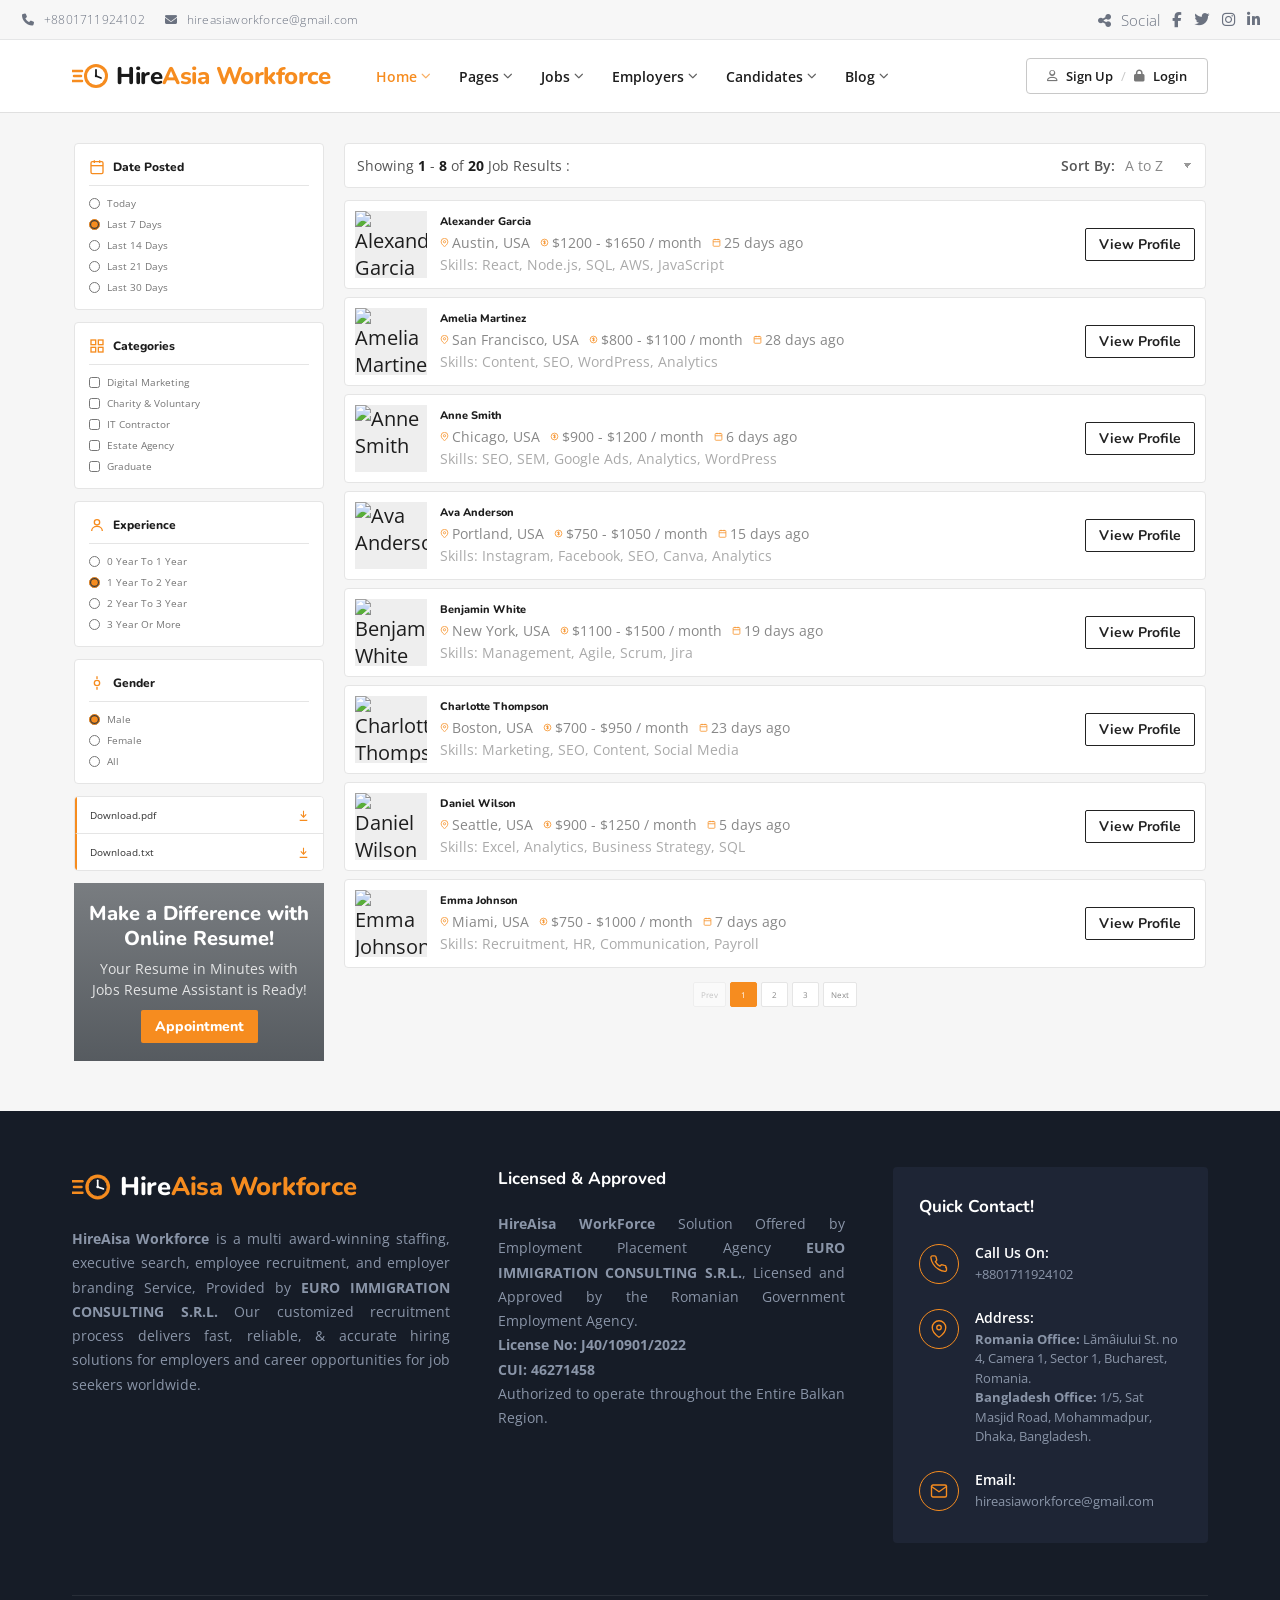
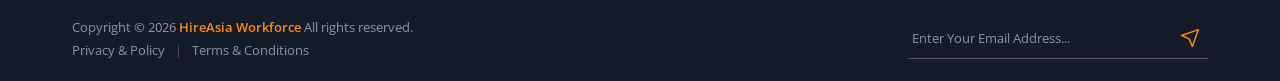
==== employeelist.html @ 7f604058 "add employee list html" ====
<!DOCTYPE html>
<html lang="en">
<head>
  <meta charset="UTF-8" />
  <meta name="viewport" content="width=device-width, initial-scale=1.0" />
  <title>HireAisa Workforce – Hero & How It Works</title>

  <!--
    FONTS
    Nunito 700/800 — logo, headings, buttons, ghost step numbers
    Open Sans 400/600 — nav, body text, inputs, placeholders
  -->
  <link rel="preconnect" href="https://fonts.googleapis.com" />
  <link rel="preconnect" href="https://fonts.gstatic.com" crossorigin />
  <link href="https://fonts.googleapis.com/css2?family=Nunito:wght@400;600;700;800&family=Open+Sans:wght@400;600&display=swap" rel="stylesheet" />

  <!--
    ICONS — Font Awesome 6 Free
    The original template ships a Flaticon custom webfont for the step icons.
    Swap "fa-solid fa-*" with your Flaticon class names if you have them.
  -->
  <link rel="stylesheet" href="https://cdnjs.cloudflare.com/ajax/libs/font-awesome/6.5.0/css/all.min.css" />

  <!-- SECTION STYLES -->
  <link rel="stylesheet" href="hero-section.css" />
  <link rel="stylesheet" href="how-it-works.css" />
  <link rel="stylesheet" href="who-we-are.css" />
  <link rel="stylesheet" href="what-we-serve.css" />
  <link rel="stylesheet" href="country-section.css" />
  <link rel="stylesheet" href="we-serve-overseas.css" />
  <link rel="stylesheet" href="recruitement-process.css" />
  <link rel="stylesheet" href="operation-process.css" />
  <link rel="stylesheet" href="way-of-presenting.css" />
  <link rel="stylesheet" href="job-list.css" />
  <link rel="stylesheet" href="employee-list.css" />
  
  <!-- Lottie Web player — renders the animated globe -->
  <script src="https://cdnjs.cloudflare.com/ajax/libs/lottie-web/5.12.2/lottie.min.js"></script>
  <link rel="stylesheet" href="contact-foreign.css" />
  
  <link rel="stylesheet" href="footer.css" />

  <style>
    /* Preloader */
    .preloader {
      position: fixed;
      inset: 0;
      z-index: 9999;
      display: flex;
      align-items: center;
      justify-content: center;
      background: #fff;
      transition: opacity 0.4s ease, visibility 0.4s ease;
    }
    .preloader.hidden {
      opacity: 0;
      visibility: hidden;
      pointer-events: none;
    }
    .preloader__inner {
      text-align: center;
    }
    .preloader__spinner {
      width: 58px;
      height: 58px;
      border: 6px solid rgba(246, 140, 31, 0.2);
      border-top-color: #f68c1f;
      border-radius: 50%;
      animation: preloader-spin 1.2s linear infinite;
      margin: 0 auto 16px;
    }
    .preloader__text {
      font-family: 'Open Sans', sans-serif;
      color: #1a1a1a;
      font-size: 0.95rem;
      letter-spacing: 0.05em;
    }
    .noscript-banner {
      position: fixed;
      top: 0;
      left: 0;
      right: 0;
      z-index: 10000;
      background: #161c27;
      color: #f5f5f5;
      border-bottom: 3px solid #f68c1f;
      padding: 14px 16px;
      text-align: center;
      font-family: 'Open Sans', sans-serif;
      font-size: 0.95rem;
      letter-spacing: 0.025em;
      box-shadow: 0 4px 16px rgba(0, 0, 0, 0.18);
    }
    .noscript-banner strong {
      color: #f68c1f;
    }
    .noscript-close-checkbox {
      position: absolute;
      left: -9999px;
      visibility: hidden;
    }
    .noscript-banner {
      transition: opacity 0.25s ease, transform 0.25s ease;
    }
    .noscript-close-checkbox:checked + .noscript-banner {
      opacity: 0;
      transform: translateY(-10px);
      visibility: hidden;
      pointer-events: none;
    }
    .noscript-close {
      position: absolute;
      top: 12px;
      right: 14px;
      width: 28px;
      height: 28px;
      line-height: 28px;
      text-align: center;
      border-radius: 50%;
      border: 1px solid rgba(255,255,255,0.38);
      color: #fff;
      background: rgba(255,255,255,0.08);
      cursor: pointer;
      font-size: 1.1rem;
      font-weight: 700;
      text-decoration: none;
    }
    .noscript-close:hover {
      background: rgba(255,255,255,0.16);
    }
    .topbar {
      background: #f7f7f7;
      color: #161c27;
      font-family: 'Open Sans', sans-serif;
      font-weight: 300;
      font-size: 12px;
      letter-spacing: 0.2px;
      display: flex;
      justify-content: space-between;
      align-items: center;
      padding: 0 20px;
      min-height: 40px;
      height: 40px;
      border-bottom: 1px solid rgba(22, 28, 39, 0.08);
    }
    .topbar__left,
    .topbar__right {
      display: flex;
      align-items: center;
      gap: 18px;
    }
    .topbar__item {
      display: inline-flex;
      align-items: center;
      gap: 8px;
      color: #6b7280;
      text-decoration: none;
    }
    .topbar__item:hover {
      color: #f68c1f;
    }
    .topbar__icon {
      width: 16px;
      text-align: center;
      color: #6b7280;
    }
    .topbar__social {
      display: inline-flex;
      align-items: center;
      gap: 12px;
    }
    .topbar__social a,
    .topbar__social-toggle {
      color: #6b7280;
      text-decoration: none;
      font-size: 0.95rem;
      display: inline-flex;
      align-items: center;
      gap: 8px;
    }
    .topbar__social a:hover,
    .topbar__social-toggle:hover {
      color: #f68c1f;
    }
    .topbar__social-links {
      display: inline-flex;
      gap: 12px;
    }
    @media (max-width: 768px) {
      .topbar {
        flex-direction: column;
        align-items: stretch;
        gap: 10px;
        padding: 12px 16px;
      }
      .topbar__left,
      .topbar__right {
        flex-wrap: wrap;
        justify-content: center;
      }
      .topbar__left {
        gap: 12px;
      }
      .topbar__right {
        gap: 12px;
      }
      .topbar__item {
        width: 100%;
        justify-content: center;
        padding: 6px 0;
      }
      .topbar__social {
        justify-content: center;
        width: 100%;
      }
      .topbar__social-links {
        display: none;
      }
      .topbar__social-toggle {
        justify-content: center;
        width: 100%;
        padding: 8px 0;
      }
    }
    .sr-only {
      position: absolute;
      width: 1px;
      height: 1px;
      margin: -1px;
      padding: 0;
      overflow: hidden;
      clip: rect(0, 0, 0, 0);
      clip-path: inset(50%);
      border: 0;
      white-space: nowrap;
    }
    @keyframes preloader-spin {
      to { transform: rotate(360deg); }
    }
  </style>
</head>
<body>
<div class="preloader" id="pagePreloader" aria-hidden="true">
  <div class="preloader__inner">
    <div class="preloader__spinner"></div>
    <div class="preloader__text">Loading HireAisa Workforce...</div>
  </div>
</div>
<noscript>
  <input type="checkbox" id="noscriptClose" class="noscript-close-checkbox" />
  <div class="noscript-banner" role="alert">
    <label for="noscriptClose" class="noscript-close" aria-label="Dismiss message">
      ×
      <span class="sr-only">Dismiss this warning</span>
    </label>
    <strong>JavaScript is disabled.</strong> Some site features may not work correctly.
  </div>
</noscript>
<div class="topbar">
  <div class="topbar__left">
    <a href="tel:+8801711924102" class="topbar__item">
      <span class="topbar__icon"><i class="fa-solid fa-phone"></i></span>
      <span>+8801711924102</span>
    </a>
    <a href="mailto:hireasiaworkforce@gmail.com" class="topbar__item">
      <span class="topbar__icon"><i class="fa-solid fa-envelope"></i></span>
      <span>hireasiaworkforce@gmail.com</span>
    </a>
  </div>
  <div class="topbar__right topbar__social" aria-label="Social media links">
    <a href="#" aria-label="Open social links" class="topbar__item topbar__social-toggle">
      <span class="topbar__icon"><i class="fa-solid fa-share-nodes"></i></span>
      <span>Social</span>
    </a>
    <div class="topbar__social-links">
      <a href="#" aria-label="Facebook"><i class="fa-brands fa-facebook-f"></i></a>
      <a href="#" aria-label="Twitter"><i class="fa-brands fa-twitter"></i></a>
      <a href="#" aria-label="Instagram"><i class="fa-brands fa-instagram"></i></a>
      <a href="#" aria-label="LinkedIn"><i class="fa-brands fa-linkedin-in"></i></a>
    </div>
  </div>
</div>

<!-- ============================================================
     HEADER
     CSS:  .hc-header, .hc-header__inner, .hc-logo, .hc-nav,
           .hc-header__auth, .hc-auth-btn, .hc-hamburger
============================================================ -->
<header class="hc-header" id="site-header">
  <div class="hc-header__inner">

    <!-- Logo -->
    <a href="#" class="hc-logo" aria-label="HireAisa Workforce home">
      <!-- Clock icon with speed lines — inline SVG replicates the template logo -->
      <div class="hc-logo__icon" aria-hidden="true">
        <svg viewBox="0 0 38 38" fill="none" xmlns="http://www.w3.org/2000/svg">
          <!-- Speed lines left of the clock -->
          <line x1="0" y1="14" x2="10" y2="14" stroke="#f68c1f" stroke-width="2.5" stroke-linecap="round"/>
          <line x1="2" y1="19" x2="9"  y2="19" stroke="#f68c1f" stroke-width="2.5" stroke-linecap="round"/>
          <line x1="0" y1="24" x2="10" y2="24" stroke="#f68c1f" stroke-width="2.5" stroke-linecap="round"/>
          <!-- Clock circle -->
          <circle cx="24" cy="19" r="12" fill="#f68c1f"/>
          <circle cx="24" cy="19" r="9"  fill="#fff"/>
          <!-- Clock hands -->
          <line x1="24" y1="19" x2="24" y2="13" stroke="#1a1a1a" stroke-width="1.8" stroke-linecap="round"/>
          <line x1="24" y1="19" x2="29" y2="21" stroke="#1a1a1a" stroke-width="1.8" stroke-linecap="round"/>
          <circle cx="24" cy="19" r="1.2" fill="#1a1a1a"/>
        </svg>
      </div>
      <span class="hc-logo__text">Hire<span class="logo-co">Asia Workforce</span></span>
    </a>

    <!-- Primary nav -->
    <nav class="hc-nav" id="mainNav" aria-label="Main navigation">
      <ul class="hc-nav__list">

        <li class="hc-nav__item hc-nav__item--active">
          <a href="#" class="hc-nav__link">
            Home <i class="fa-solid fa-chevron-down chevron" aria-hidden="true"></i>
          </a>
          <ul class="hc-dropdown">
            <li><a href="#">Home 1 – Job Seeker</a></li>
            <li><a href="#">Home 2 – Job Consultancy</a></li>
            <li><a href="#">Home 3 – Human Resource</a></li>
          </ul>
        </li>

        <li class="hc-nav__item">
          <a href="#" class="hc-nav__link">
            Pages <i class="fa-solid fa-chevron-down chevron" aria-hidden="true"></i>
          </a>
          <ul class="hc-dropdown">
            <li><a href="#">About Us</a></li>
            <li><a href="#">Pricing</a></li>
            <li><a href="#">FAQ</a></li>
            <li><a href="#">Contact</a></li>
          </ul>
        </li>

        <li class="hc-nav__item">
          <a href="#" class="hc-nav__link">
            Jobs <i class="fa-solid fa-chevron-down chevron" aria-hidden="true"></i>
          </a>
          <ul class="hc-dropdown">
            <li><a href="#">Job Listing</a></li>
            <li><a href="#">Job Grid</a></li>
            <li><a href="#">Job Detail</a></li>
            <li><a href="#">Apply for Job</a></li>
          </ul>
        </li>

        <li class="hc-nav__item">
          <a href="#" class="hc-nav__link">
            Employers <i class="fa-solid fa-chevron-down chevron" aria-hidden="true"></i>
          </a>
          <ul class="hc-dropdown">
            <li><a href="#">Employer Listing</a></li>
            <li><a href="#">Employer Profile</a></li>
            <li><a href="#">Post a Job</a></li>
          </ul>
        </li>

        <li class="hc-nav__item">
          <a href="#" class="hc-nav__link">
            Candidates <i class="fa-solid fa-chevron-down chevron" aria-hidden="true"></i>
          </a>
          <ul class="hc-dropdown">
            <li><a href="#">Candidate Listing</a></li>
            <li><a href="#">Candidate Profile</a></li>
            <li><a href="#">Upload Resume</a></li>
          </ul>
        </li>

        <li class="hc-nav__item">
          <a href="#" class="hc-nav__link">
            Blog <i class="fa-solid fa-chevron-down chevron" aria-hidden="true"></i>
          </a>
          <ul class="hc-dropdown">
            <li><a href="#">Blog List</a></li>
            <li><a href="#">Blog Detail</a></li>
          </ul>
        </li>

      </ul>
    </nav>

    <!-- Auth button — matches screenshot: outlined pill "👤 Sign Up / 🔒 Login" -->
    <div class="hc-header__auth">
      <a href="#" class="hc-auth-btn">
        <i class="fa-regular fa-user" aria-hidden="true"></i>
        Sign Up
        <span class="auth-sep">/</span>
        <i class="fa-solid fa-lock" aria-hidden="true"></i>
        Login
      </a>
    </div>

    <!-- Mobile hamburger (shown via CSS at ≤992px) -->
    <button class="hc-hamburger" id="hamburger" aria-label="Toggle navigation" aria-expanded="false">
      <span></span>
      <span></span>
      <span></span>
    </button>

  </div>
</header>
<!-- /HEADER -->


<section class="employee-section">

    <!-- Mobile filter toggle -->
    <button
        class="mobile-filter-button"
        id="filterToggle"
        type="button"
    >
        ☰ &nbsp; Show Filters
    </button>


    <div class="employee-layout">


        <!-- =====================================================
             SIDEBAR
        ====================================================== -->

        <aside class="employee-sidebar" id="employeeSidebar">


            <!-- DATE -->
            <div class="filter-card">

                <div class="filter-heading">

                    <svg class="filter-heading-icon" viewBox="0 0 24 24" fill="none" stroke="currentColor" stroke-width="2">
                        <rect x="3" y="4" width="18" height="18" rx="2"/>
                        <line x1="16" y1="2" x2="16" y2="6"/>
                        <line x1="8" y1="2" x2="8" y2="6"/>
                        <line x1="3" y1="10" x2="21" y2="10"/>
                    </svg>

                    Date Posted

                </div>


                <label class="filter-option">
                    <input type="radio" name="date" value="1">
                    Today
                </label>

                <label class="filter-option">
                    <input type="radio" name="date" value="7" checked>
                    Last 7 Days
                </label>

                <label class="filter-option">
                    <input type="radio" name="date" value="14">
                    Last 14 Days
                </label>

                <label class="filter-option">
                    <input type="radio" name="date" value="21">
                    Last 21 Days
                </label>

                <label class="filter-option">
                    <input type="radio" name="date" value="30">
                    Last 30 Days
                </label>

            </div>


            <!-- CATEGORY -->
            <div class="filter-card">

                <div class="filter-heading">

                    <svg class="filter-heading-icon" viewBox="0 0 24 24" fill="none" stroke="currentColor" stroke-width="2">
                        <rect x="3" y="3" width="7" height="7"/>
                        <rect x="14" y="3" width="7" height="7"/>
                        <rect x="3" y="14" width="7" height="7"/>
                        <rect x="14" y="14" width="7" height="7"/>
                    </svg>

                    Categories

                </div>


                <label class="filter-option">
                    <input type="checkbox" name="category" value="Digital Marketing">
                    Digital Marketing
                </label>

                <label class="filter-option">
                    <input type="checkbox" name="category" value="Charity & Voluntary">
                    Charity & Voluntary
                </label>

                <label class="filter-option">
                    <input type="checkbox" name="category" value="IT">
                    IT Contractor
                </label>

                <label class="filter-option">
                    <input type="checkbox" name="category" value="Estate Agency">
                    Estate Agency
                </label>

                <label class="filter-option">
                    <input type="checkbox" name="category" value="Graduate">
                    Graduate
                </label>

            </div>


            <!-- EXPERIENCE -->
            <div class="filter-card">

                <div class="filter-heading">

                    <svg class="filter-heading-icon" viewBox="0 0 24 24" fill="none" stroke="currentColor" stroke-width="2">
                        <circle cx="12" cy="8" r="4"/>
                        <path d="M4 21c0-4 3.5-7 8-7s8 3 8 7"/>
                    </svg>

                    Experience

                </div>


                <label class="filter-option">
                    <input type="radio" name="experience" value="0-1">
                    0 Year To 1 Year
                </label>

                <label class="filter-option">
                    <input type="radio" name="experience" value="1-2" checked>
                    1 Year To 2 Year
                </label>

                <label class="filter-option">
                    <input type="radio" name="experience" value="2-3">
                    2 Year To 3 Year
                </label>

                <label class="filter-option">
                    <input type="radio" name="experience" value="3+">
                    3 Year Or More
                </label>

            </div>


            <!-- GENDER -->
            <div class="filter-card">

                <div class="filter-heading">

                    <svg class="filter-heading-icon" viewBox="0 0 24 24" fill="none" stroke="currentColor" stroke-width="2">
                        <circle cx="12" cy="12" r="4"/>
                        <line x1="12" y1="2" x2="12" y2="6"/>
                        <line x1="12" y1="18" x2="12" y2="22"/>
                    </svg>

                    Gender

                </div>


                <label class="filter-option">
                    <input type="radio" name="gender" value="male" checked>
                    Male
                </label>

                <label class="filter-option">
                    <input type="radio" name="gender" value="female">
                    Female
                </label>

                <label class="filter-option">
                    <input type="radio" name="gender" value="all">
                    All
                </label>

            </div>


            <!-- DOWNLOAD -->
            <div class="filter-card download-card">

                <button
                    class="download-button"
                    id="downloadPdf"
                    type="button"
                >
                    Download.pdf

                    <svg class="download-icon" viewBox="0 0 24 24" fill="none" stroke="currentColor" stroke-width="2">
                        <path d="M12 3v12"/>
                        <path d="m7 10 5 5 5-5"/>
                        <path d="M5 21h14"/>
                    </svg>

                </button>


                <button
                    class="download-button"
                    id="downloadTxt"
                    type="button"
                >
                    Download.txt

                    <svg class="download-icon" viewBox="0 0 24 24" fill="none" stroke="currentColor" stroke-width="2">
                        <path d="M12 3v12"/>
                        <path d="m7 10 5 5 5-5"/>
                        <path d="M5 21h14"/>
                    </svg>

                </button>

            </div>


            <!-- PROMO -->
            <div class="resume-promo">

                <div class="resume-content">

                    <h3>
                        Make a Difference with
                        Online Resume!
                    </h3>

                    <p>
                        Your Resume in Minutes with
                        Jobs Resume Assistant is Ready!
                    </p>

                    <a href="#" class="resume-button">
                        Appointment
                    </a>

                </div>

            </div>

        </aside>


        <!-- =====================================================
             MAIN
        ====================================================== -->

        <main class="employee-main">


            <!-- RESULTS -->
            <div class="results-bar">

                <div class="results-text">

                    Showing
                    <strong id="rangeStart">1</strong> -
                    <strong id="rangeEnd">8</strong>
                    of
                    <strong id="totalResults">20</strong>
                    Job Results :

                </div>


                <div class="sort-area">

                    <label for="sortSelect">
                        Sort By:
                    </label>

                    <select
                        class="sort-select"
                        id="sortSelect"
                    >
                        <option value="az">A to Z</option>
                        <option value="za">Z to A</option>
                        <option value="newest">Newest</option>
                        <option value="oldest">Oldest</option>
                    </select>

                </div>

            </div>


            <!-- EMPLOYEES -->
            <div
                class="employee-list"
                id="employeeList"
            ></div>


            <!-- PAGINATION -->
            <div
                class="pagination"
                id="pagination"
            ></div>

        </main>

    </div>

</section>



<!-- =========================================================
     PROFILE MODAL
========================================================= -->

<div
    class="modal-overlay"
    id="profileModal"
    role="dialog"
    aria-modal="true"
    aria-hidden="true"
>

    <div class="employee-modal">

        <div class="modal-header">

            <div class="modal-photo">
                <img
                    id="modalPhoto"
                    src=""
                    alt=""
                >
            </div>

            <div>
                <h2
                    class="modal-name"
                    id="modalName"
                ></h2>

                <div
                    class="modal-position"
                    id="modalPosition"
                ></div>
            </div>

            <button
                class="modal-close"
                id="modalClose"
                type="button"
                aria-label="Close"
            >
                ×
            </button>

        </div>


        <div class="modal-body">

            <div class="modal-details">

                <div class="detail-box">
                    <div class="detail-label">Location</div>
                    <div
                        class="detail-value"
                        id="modalLocation"
                    ></div>
                </div>

                <div class="detail-box">
                    <div class="detail-label">Experience</div>
                    <div
                        class="detail-value"
                        id="modalExperience"
                    ></div>
                </div>

                <div class="detail-box">
                    <div class="detail-label">Category</div>
                    <div
                        class="detail-value"
                        id="modalCategory"
                    ></div>
                </div>

                <div class="detail-box">
                    <div class="detail-label">Gender</div>
                    <div
                        class="detail-value"
                        id="modalGender"
                    ></div>
                </div>

            </div>


            <h3 class="modal-section-title">
                About Employee
            </h3>

            <p
                class="modal-description"
                id="modalDescription"
            ></p>

        </div>

    </div>

</div>


<!-- ============================================================
     FOOTER
============================================================ -->
<footer class="ft" id="footer">
  <div class="ft-container">

    <!-- ══════════════════════════════════════════════════
         MAIN BODY — 3 columns
    ══════════════════════════════════════════════════ -->
    <div class="ft-body">

      <!-- ────────────────────────────────────────
           COLUMN 1 — Logo · Desc · Social · CTA
      ──────────────────────────────────────── -->
      <div class="ft-col ft-col--brand">

        <!-- Logo: speed-lines + clock circle + HireAisa Workforce text -->
        <a href="#" class="ft-logo" aria-label="HireAisa Workforce home">
          <svg class="ft-logo__icon" viewBox="0 0 42 42" fill="none" xmlns="http://www.w3.org/2000/svg" aria-hidden="true">
            <!-- Speed lines -->
            <line x1="0"  y1="15" x2="11" y2="15" stroke="#f68c1f" stroke-width="2.5" stroke-linecap="round"/>
            <line x1="2"  y1="21" x2="10" y2="21" stroke="#f68c1f" stroke-width="2.5" stroke-linecap="round"/>
            <line x1="0"  y1="27" x2="11" y2="27" stroke="#f68c1f" stroke-width="2.5" stroke-linecap="round"/>
            <!-- Clock outer circle -->
            <circle cx="27" cy="21" r="13" fill="#f68c1f"/>
            <circle cx="27" cy="21" r="10" fill="#161c27"/>
            <!-- Clock face inner ring -->
            <circle cx="27" cy="21" r="10" fill="none" stroke="#f68c1f" stroke-width="1"/>
            <!-- Clock hands -->
            <line x1="27" y1="21" x2="27" y2="14" stroke="#fff" stroke-width="1.8" stroke-linecap="round"/>
            <line x1="27" y1="21" x2="33" y2="23" stroke="#fff" stroke-width="1.8" stroke-linecap="round"/>
            <circle cx="27" cy="21" r="1.4" fill="#fff"/>
          </svg>
          <span class="ft-logo__text">Hire<span class="co">Aisa Workforce</span></span>
        </a>

        <!-- Description -->
        <p class="ft-desc" style="text-align: justify;text-justify: inter-word;">
          <strong>HireAisa Workforce</strong> is a multi award-winning staffing, executive search, 
          employee recruitment, and employer branding Service, Provided by 
          <strong>EURO IMMIGRATION CONSULTING S.R.L.</strong> Our customized recruitment process 
          delivers fast, reliable, & accurate hiring solutions for employers and 
          career opportunities for job seekers worldwide.
        </p>

        <!-- Social Share -->
        <!-- <div class="ft-social">
          <span class="ft-social__label">Social Share:</span>
          <div class="ft-social__links"> -->

            <!-- Facebook -->
            <!-- <a href="#" class="ft-social__link" aria-label="Facebook">
              <svg viewBox="0 0 24 24"><path d="M18 2h-3a5 5 0 0 0-5 5v3H7v4h3v8h4v-8h3l1-4h-4V7a1 1 0 0 1 1-1h3z"/></svg>
            </a> -->

            <!-- Twitter / X -->
            <!-- <a href="#" class="ft-social__link" aria-label="Twitter">
              <svg viewBox="0 0 24 24"><path d="M22 4s-.7 2.1-2 3.4c1.6 10-9.4 17.3-18 11.6 2.2.1 4.4-.6 6-2C3 15.5.5 9.6 3 5c2.2 2.6 5.6 4.1 9 4-.9-4.2 4-6.6 7-3.8 1.1 0 3-1.2 3-1.2z"/></svg>
            </a> -->

            <!-- Instagram -->
            <!-- <a href="#" class="ft-social__link" aria-label="Instagram">
              <svg viewBox="0 0 24 24"><rect x="2" y="2" width="20" height="20" rx="5" ry="5"/><path d="M16 11.37A4 4 0 1 1 12.63 8 4 4 0 0 1 16 11.37z"/><line x1="17.5" y1="6.5" x2="17.51" y2="6.5"/></svg>
            </a> -->

            <!-- Pinterest -->
            <!-- <a href="#" class="ft-social__link" aria-label="Pinterest">
              <svg viewBox="0 0 24 24"><path d="M12 2C6.48 2 2 6.48 2 12c0 4.24 2.65 7.86 6.39 9.29-.09-.78-.17-1.98.04-2.83.18-.77 1.22-5.16 1.22-5.16s-.31-.62-.31-1.55c0-1.45.84-2.54 1.89-2.54.89 0 1.32.67 1.32 1.47 0 .9-.57 2.24-.87 3.48-.25 1.04.52 1.88 1.54 1.88 1.85 0 3.28-1.95 3.28-4.76 0-2.49-1.79-4.23-4.34-4.23-2.96 0-4.7 2.22-4.7 4.51 0 .89.34 1.85.77 2.37.08.1.09.19.07.29-.08.32-.25 1.04-.28 1.19-.04.19-.14.23-.32.14-1.25-.58-2.03-2.42-2.03-3.89 0-3.15 2.29-6.05 6.61-6.05 3.47 0 6.17 2.47 6.17 5.77 0 3.45-2.17 6.22-5.19 6.22-1.01 0-1.97-.53-2.3-1.15l-.62 2.33c-.23.87-.84 1.96-1.25 2.62.94.29 1.94.45 2.97.45 5.52 0 10-4.48 10-10S17.52 2 12 2z"/></svg>
            </a> -->
          <!-- </div>
        </div> -->

        <!-- CTA Button -->
        <!-- <a href="https://wa.me/+8801711924102?text=I'm%20inquiring%20about%20foreign%20workers" class="ft-cta-btn">Request A Free Quotes</a> -->

      </div>
      <!-- /COL 1 -->


      <!-- ────────────────────────────────────────
           COLUMN 2 — Recent Posts
      ──────────────────────────────────────── -->
      <div class="ft-col ft-col--posts">

        <h4 class="ft-col-title">Licensed & Approved</h4>

        <div class="ft-posts">

          <!-- licensed info -->
          <div class="ft-post">
            <p class="ft-desc" style="text-align: justify;text-justify: inter-word;">
              <strong>HireAisa WorkForce</strong> Solution Offered by Employment Placement Agency 
              <strong>EURO IMMIGRATION CONSULTING S.R.L.</strong>,
              Licensed and Approved by the Romanian Government
              Employment Agency.<br>
              <strong>License No: J40/10901/2022</strong><br>
              <strong>CUI: 46271458</strong><br>
              Authorized to operate throughout the Entire Balkan Region.
            </p>
          </div>

          <!-- Post 3 -->
          <!-- <div class="ft-post">
            <a href="#" class="ft-post__cat">Business</a>
            <a href="#" class="ft-post__title">Shame: Does It Fine to Fit In The Workplace?</a>
          </div> -->

        </div>
      </div>
      <!-- /COL 2 -->


      <!-- ────────────────────────────────────────
           COLUMN 3 — Quick Contact box
      ──────────────────────────────────────── -->
      <div class="ft-col ft-col--contact">
        <div class="ft-contact-box">

          <h4 class="ft-contact-title">Quick Contact!</h4>

          <!-- Phone -->
          <div class="ft-contact-item">
            <div class="ft-contact-icon" aria-hidden="true">
              <svg viewBox="0 0 24 24">
                <path d="M22 16.92v3a2 2 0 0 1-2.18 2 19.79 19.79 0 0 1-8.63-3.07A19.5 19.5 0 0 1 4.26 12 19.79 19.79 0 0 1 1.16 3.4 2 2 0 0 1 3.12 1.22h3a2 2 0 0 1 2 1.72c.127.96.361 1.903.7 2.81a2 2 0 0 1-.45 2.11L7.09 8.91a16 16 0 0 0 6 6l1.27-1.27a2 2 0 0 1 2.11-.45c.907.339 1.85.573 2.81.7A2 2 0 0 1 21 16.92z"/>
              </svg>
            </div>
            <div>
              <span class="ft-contact-label">Call Us On:</span>
              <span class="ft-contact-value">+8801711924102</span>
            </div>
          </div>

          <!-- Address -->
          <div class="ft-contact-item">
            <div class="ft-contact-icon" aria-hidden="true">
              <svg viewBox="0 0 24 24">
                <path d="M21 10c0 7-9 13-9 13s-9-6-9-13a9 9 0 0 1 18 0z"/>
                <circle cx="12" cy="10" r="3"/>
              </svg>
            </div>
            <div>
              <span class="ft-contact-label">Address:</span>
              <span class="ft-contact-value"><strong>Romania Office:</strong> Lămâiului St. no 4, Camera 1, Sector 1, Bucharest, Romania.</span>
              <span class="ft-contact-value"><strong>Bangladesh Office:</strong> 1/5, Sat Masjid Road, Mohammadpur, Dhaka, Bangladesh.</span>
            </div>
          </div>

          <!-- Email -->
          <div class="ft-contact-item">
            <div class="ft-contact-icon" aria-hidden="true">
              <svg viewBox="0 0 24 24">
                <path d="M4 4h16c1.1 0 2 .9 2 2v12c0 1.1-.9 2-2 2H4c-1.1 0-2-.9-2-2V6c0-1.1.9-2 2-2z"/>
                <polyline points="22,6 12,13 2,6"/>
              </svg>
            </div>
            <div>
              <span class="ft-contact-label">Email:</span>
              <span class="ft-contact-value">hireasiaworkforce@gmail.com</span>
            </div>
          </div>

        </div>
      </div>
      <!-- /COL 3 -->

    </div>
    <!-- /ft-body -->


    <!-- ══════════════════════════════════════════════════
         BOTTOM BAR
         Left: copyright + legal links
         Right: email newsletter subscribe
    ══════════════════════════════════════════════════ -->
    <div class="ft-bottom">
      <div class="ft-bottom-inner">

        <!-- Left: copyright + legal -->
        <div class="ft-bottom-left">
          <p class="ft-copyright">
            Copyright &copy; 2026 <span class="hl">HireAsia Workforce</span> All rights reserved.
          </p>
          <div class="ft-legal">
            <a href="#">Privacy &amp; Policy</a>
            <span class="ft-legal-sep">|</span>
            <a href="#">Terms &amp; Conditions</a>
          </div>
        </div>

        <!-- Right: newsletter -->
        <form class="ft-newsletter" id="ftNewsletter" action="#" onsubmit="handleSubscribe(event)">
          <input
            type="email"
            id="ftEmail"
            placeholder="Enter Your Email Address..."
            aria-label="Newsletter email address"
            required
          />
          <button type="submit" class="ft-newsletter-btn" aria-label="Subscribe">
            <!-- Paper plane / send icon -->
            <svg viewBox="0 0 24 24" xmlns="http://www.w3.org/2000/svg">
              <path d="M22 2 11 13"/>
              <path d="M22 2 15 22 11 13 2 9l20-7z" stroke="#f68c1f" stroke-width="1.8" stroke-linecap="round" stroke-linejoin="round" fill="none"/>
            </svg>
          </button>
        </form>

      </div>
    </div>
    <!-- /ft-bottom -->

  </div>
  <!-- /ft-container -->
</footer>


<!-- ============================================================
     BACK-TO-TOP BUTTON
     Fixed orange circle in bottom-right corner.
     JS below adds .visible class when user scrolls past 400px.
============================================================ -->
<a href="#" class="back-to-top" id="backToTop" aria-label="Back to top">
  <i class="fa-solid fa-chevron-up" aria-hidden="true"></i>
</a>

<!-- ============================================================
     SCRIPTS
============================================================ -->
<script>
(function () {
  /* ── Mobile nav toggle ── */
  var hamburger = document.getElementById('hamburger');
  var nav       = document.getElementById('mainNav');

  if (hamburger && nav) {
    hamburger.addEventListener('click', function () {
      var isOpen = nav.classList.toggle('is-open');
      hamburger.setAttribute('aria-expanded', isOpen);
    });
  }

  /* ── Sticky header shadow ── */
  var header = document.getElementById('site-header');
  window.addEventListener('scroll', function () {
    header.style.boxShadow = window.scrollY > 10
      ? '0 2px 16px rgba(0,0,0,0.12)'
      : 'none';
  }, { passive: true });

  /* ── Scroll-reveal: adds .revealed to .step-card on viewport entry ── */
  var cards = document.querySelectorAll('.step-card');
  if (cards.length && 'IntersectionObserver' in window) {
    var io = new IntersectionObserver(function (entries) {
      entries.forEach(function (e) {
        if (e.isIntersecting) {
          e.target.classList.add('revealed');
          io.unobserve(e.target);
        }
      });
    }, { threshold: 0.15 });

    cards.forEach(function (c) { io.observe(c); });
  } else {
    /* Fallback: reveal all immediately if IO not supported */
    cards.forEach(function (c) { c.classList.add('revealed'); });
  }
})();
</script>
<script>
(function () {
  var btn = document.getElementById('backToTop');
  if (!btn) return;

  window.addEventListener('scroll', function () {
    btn.classList.toggle('visible', window.scrollY > 400);
  }, { passive: true });

  btn.addEventListener('click', function (e) {
    e.preventDefault();
    window.scrollTo({ top: 0, behavior: 'smooth' });
  });
})();
</script>
<script>
(function () {
  var preloader = document.getElementById('pagePreloader');
  if (!preloader) return;

  window.addEventListener('load', function () {
    preloader.classList.add('hidden');
  });
})();
</script>
<!-- ============================================================
     SLIDER JAVASCRIPT
     Features:
       • Responsive: 4 cards (≥900px) · 2 cards (≥540px) · 1 card (<540px)
       • Auto-play every 4 seconds (pauses on hover)
       • Prev / Next buttons with disabled state at boundaries
       • Dot indicators sync with current slide
       • Touch / mouse drag support
       • Keyboard arrow-key support
============================================================ -->
<script>
(function () {
  'use strict';

  /* ── Elements ── */
  var track     = document.getElementById('sliderTrack');
  var prevBtn   = document.getElementById('prevBtn');
  var nextBtn   = document.getElementById('nextBtn');
  var dotsWrap  = document.getElementById('sliderDots');
  var section   = document.getElementById('overseas');

  var cards     = Array.from(track.querySelectorAll('.country-card'));
  var total     = cards.length;

  /* ── State ── */
  var current   = 0;        // index of leftmost visible card
  var perView   = 4;        // cards shown at once
  var cardW     = 0;        // card width + gap in px
  var gap       = 20;       // must match CSS gap
  var dots      = [];
  var autoTimer = null;
  var isDragging= false;
  var dragStartX= 0;
  var dragDelta = 0;

  /* ── Responsive: how many cards to show ── */
  function getPerView() {
    var w = window.innerWidth;
    if (w <= 540)  return 1;
    if (w <= 900)  return 2;
    return 4;
  }

  /* ── Calculate card width from actual DOM ── */
  function calcCardW() {
    perView = getPerView();
    /* set flex-basis via JS so it's always accurate */
    var vpW = track.parentElement.clientWidth - 16; /* minus padding */
    var totalGap = gap * (perView - 1);
    cardW = (vpW - totalGap) / perView;
    cards.forEach(function (c) {
      c.style.flex = '0 0 ' + cardW + 'px';
      c.style.width = cardW + 'px';
    });
  }

  /* ── Max slide index ── */
  function maxIndex() {
    return Math.max(0, total - perView);
  }

  /* ── Move track to current index ── */
  function moveTo(idx, animate) {
    idx = Math.max(0, Math.min(idx, maxIndex()));
    current = idx;
    var offset = current * (cardW + gap);
    if (animate === false) {
      track.style.transition = 'none';
    } else {
      track.style.transition = 'transform 0.5s cubic-bezier(0.25,0.46,0.45,0.94)';
    }
    track.style.transform = 'translateX(-' + offset + 'px)';
    updateUI();
  }

  /* ── Sync arrows + dots ── */
  function updateUI() {
    prevBtn.disabled = (current === 0);
    nextBtn.disabled = (current >= maxIndex());
    dots.forEach(function (d, i) {
      d.classList.toggle('active', i === current);
      d.setAttribute('aria-current', i === current ? 'true' : 'false');
    });
  }

  /* ── Build dots ── */
  function buildDots() {
    dotsWrap.innerHTML = '';
    dots = [];
    var count = maxIndex() + 1;
    for (var i = 0; i < count; i++) {
      (function (idx) {
        var d = document.createElement('button');
        d.className = 'slider-dot';
        d.setAttribute('aria-label', 'Go to slide ' + (idx + 1));
        d.addEventListener('click', function () { moveTo(idx); resetAuto(); });
        dotsWrap.appendChild(d);
        dots.push(d);
      })(i);
    }
  }

  /* ── Auto-play ── */
  function startAuto() {
    clearInterval(autoTimer);
    autoTimer = setInterval(function () {
      var next = (current >= maxIndex()) ? 0 : current + 1;
      moveTo(next);
    }, 4000);
  }

  function resetAuto() { startAuto(); }

  /* ── Init / resize ── */
  function init() {
    calcCardW();
    buildDots();
    moveTo(current, false);
    startAuto();
  }

  window.addEventListener('resize', function () {
    var oldPer = perView;
    calcCardW();
    if (perView !== oldPer) {
      buildDots();
      current = Math.min(current, maxIndex());
    }
    moveTo(current, false);
  });

  /* ── Button listeners ── */
  prevBtn.addEventListener('click', function () {
    moveTo(current - 1);
    resetAuto();
  });

  nextBtn.addEventListener('click', function () {
    moveTo(current + 1);
    resetAuto();
  });

  /* ── Keyboard support ── */
  section.addEventListener('keydown', function (e) {
    if (e.key === 'ArrowLeft')  { moveTo(current - 1); resetAuto(); }
    if (e.key === 'ArrowRight') { moveTo(current + 1); resetAuto(); }
  });

  /* ── Pause auto on hover ── */
  section.addEventListener('mouseenter', function () { clearInterval(autoTimer); });
  section.addEventListener('mouseleave', function () { startAuto(); });

  /* ── Touch / Mouse drag ── */
  function onDragStart(x) {
    isDragging = true;
    dragStartX = x;
    dragDelta  = 0;
    track.style.transition = 'none';
  }

  function onDragMove(x) {
    if (!isDragging) return;
    dragDelta = x - dragStartX;
    var base  = current * (cardW + gap);
    track.style.transform = 'translateX(-' + (base - dragDelta) + 'px)';
  }

  function onDragEnd() {
    if (!isDragging) return;
    isDragging = false;
    var threshold = cardW * 0.25;
    if (dragDelta < -threshold)      moveTo(current + 1);
    else if (dragDelta > threshold)  moveTo(current - 1);
    else                             moveTo(current);   /* snap back */
    resetAuto();
  }

  /* Touch events */
  track.addEventListener('touchstart',  function (e) { onDragStart(e.touches[0].clientX); }, { passive: true });
  track.addEventListener('touchmove',   function (e) { onDragMove(e.touches[0].clientX); },  { passive: true });
  track.addEventListener('touchend',    onDragEnd);

  /* Mouse drag */
  track.addEventListener('mousedown',  function (e) { onDragStart(e.clientX); e.preventDefault(); });
  window.addEventListener('mousemove', function (e) { onDragMove(e.clientX); });
  window.addEventListener('mouseup',   onDragEnd);

  /* Prevent drag from firing click on cards */
  track.addEventListener('click', function (e) {
    if (Math.abs(dragDelta) > 8) e.preventDefault();
  });

  /* ── Run ── */
  init();

})();
</script>
<!-- ============================================================
     JAVASCRIPT
     1. Click on any step → highlight it (is-active)
     2. Auto-cycle through steps every 3s
     3. Back-to-top visibility
     4. Step photos swap on active change (optional array)
============================================================ -->
<script>
(function () {
  'use strict';

  /* ── Step photos (one per step — swap with your own images) ── */
  var PHOTOS = [
    'https://images.unsplash.com/photo-1600880292203-757bb62b4baf?w=700&q=80',  /* 01 */
    'https://images.unsplash.com/photo-1554774853-aae0a22c8aa4?w=700&q=80',      /* 02 */
    'https://images.unsplash.com/photo-1573496359142-b8d87734a5a2?w=700&q=80',  /* 03 */
    'https://images.unsplash.com/photo-1521737604893-d14cc237f11d?w=700&q=80',  /* 04 */
    'https://images.unsplash.com/photo-1551836022-d5d88e9218df?w=700&q=80',     /* 05 */
    'https://images.unsplash.com/photo-1556742049-0cfed4f6a45d?w=700&q=80',     /* 06 */
  ];

  var steps     = Array.from(document.querySelectorAll('.rp-step'));
  var photo     = document.getElementById('rpPhoto');
  var btt       = document.getElementById('backToTop');
  var current   = 0;
  var autoTimer = null;

  /* ── Activate a step ── */
  function activate(idx) {
    steps.forEach(function (s, i) {
      s.classList.toggle('is-active', i === idx);
    });

    /* Swap photo with fade */
    if (photo && PHOTOS[idx]) {
      photo.style.opacity = '0';
      photo.style.transition = 'opacity 0.35s ease';
      setTimeout(function () {
        photo.src = PHOTOS[idx];
        photo.onload = function () {
          photo.style.opacity = '1';
        };
        /* fallback if already cached */
        if (photo.complete) photo.style.opacity = '1';
      }, 200);
    }

    current = idx;
  }

  /* ── Click on a step ── */
  steps.forEach(function (step, idx) {
    step.addEventListener('click', function () {
      activate(idx);
      resetAuto();
    });

    /* Cursor pointer on card */
    step.style.cursor = 'pointer';
  });

  /* ── Auto-cycle ── */
  function startAuto() {
    clearInterval(autoTimer);
    autoTimer = setInterval(function () {
      var next = (current + 1) % steps.length;
      activate(next);
    }, 3000);
  }

  function resetAuto() {
    startAuto();
  }

  /* ── Pause on hover ── */
  var section = document.getElementById('recruitment-process');
  section.addEventListener('mouseenter', function () { clearInterval(autoTimer); });
  section.addEventListener('mouseleave', function () { startAuto(); });

  /* ── Back to top ── */
  window.addEventListener('scroll', function () {
    btt.classList.toggle('visible', window.scrollY > 400);
  }, { passive: true });

  btt.addEventListener('click', function (e) {
    e.preventDefault();
    window.scrollTo({ top: 0, behavior: 'smooth' });
  });

  /* ── Init ── */
  activate(0);
  startAuto();

})();
</script>
<!-- ============================================================
     JAVASCRIPT
     1. Newsletter form subscribe with confirmation
     2. Social icon hover handled via CSS
============================================================ -->
<script>
(function () {
  'use strict';

  /* ── Newsletter submit ── */
  window.handleSubscribe = function (e) {
    e.preventDefault();
    var input = document.getElementById('ftEmail');
    var email = input.value.trim();
    if (!email) return;

    /* Visual feedback — change placeholder to confirm */
    input.value = '';
    input.placeholder = 'Thank you for subscribing!';
    input.style.color = '#f68c1f';

    setTimeout(function () {
      input.placeholder = 'Enter Your Email Address...';
      input.style.color = '';
    }, 3000);
  };
})();
function handleSubscribe(e) {
  e.preventDefault();
  var input = document.getElementById('ftEmail');
  var email = input.value.trim();
  if (!email) return;

  /* Visual feedback — change placeholder to confirm */
  input.value = '';
  input.placeholder = 'Thank you for subscribing!';
  input.style.color = '#f68c1f';

  setTimeout(function () {
    input.placeholder = 'Enter Your Email Address...';
    input.style.color = '';
  }, 3000);
}
</script>
<!-- ============================================================
     LOTTIE GLOBE — loaded via JS
     Uses the public LottieFiles "Globe Network" animation.
     Fallback animation data is inline if CDN fetch fails.

     Animation source: LottieFiles free globe/network animations
     Options:
       loop:      true   — plays continuously
       autoplay:  true   — starts immediately
       renderer:  'svg'  — crisp at all sizes, no rasterization
============================================================ -->
<script>
(function () {
  'use strict';

  /* Globe Lottie animation JSON URL
     Using a reliable public globe network animation from LottieFiles CDN.
     Replace this URL with any Lottie JSON URL you prefer.
  */
  var GLOBE_URL = 'https://assets10.lottiefiles.com/packages/lf20_ywt4zvoo.json';
  var FALLBACK_URL = 'https://assets2.lottiefiles.com/packages/lf20_qmfs6c3i.json';

  var container = document.getElementById('lottieGlobe');
  if (!container) return;

  /* ── Load primary globe animation ── */
  var anim = lottie.loadAnimation({
    container:  container,
    renderer:   'svg',
    loop:       true,
    autoplay:   true,
    path:       GLOBE_URL
  });

  /* ── Fallback: if primary fails, try secondary ── */
  anim.addEventListener('data_failed', function () {
    lottie.destroy();
    lottie.loadAnimation({
      container:  container,
      renderer:   'svg',
      loop:       true,
      autoplay:   true,
      path:       FALLBACK_URL
    });
  });

  /* ── Pause animation when off-screen (performance) ── */
  if ('IntersectionObserver' in window) {
    var io = new IntersectionObserver(function (entries) {
      entries.forEach(function (entry) {
        if (entry.isIntersecting) {
          anim.play();
        } else {
          anim.pause();
        }
      });
    }, { threshold: 0.1 });

    io.observe(container);
  }

})();
</script>
<!-- ============================================================
     JAVASCRIPT
     ─────────────────────────────────────────────────────────
     1. Thumbnail lazy-load click → inserts real YouTube iframe
        Uses youtube-nocookie.com (privacy-enhanced embed mode)
        Parameters:
          autoplay=1    — auto-starts when user clicks
          rel=0         — hides unrelated recommendations
          modestbranding=1 — minimal YouTube branding
     2. Keyboard (Enter/Space) support on thumbnails
     3. Back-to-top button visibility + smooth scroll
     ─────────────────────────────────────────────────────────
     TO REPLACE A VIDEO: change the data-videoid attribute on
     the .wop-thumb element to any valid YouTube video ID.
     The thumbnail is automatically fetched from YouTube's CDN.
============================================================ -->
<script>
(function () {
  'use strict';

  /* ── Lazy-load YouTube iframes ── */
  function loadVideo(thumb) {
    if (thumb.classList.contains('hidden')) return;

    var videoId = thumb.getAttribute('data-videoid');
    if (!videoId) return;

    /* Build privacy-enhanced iframe URL */
    var src = 'https://www.youtube-nocookie.com/embed/'
      + videoId
      + '?autoplay=1&rel=0&modestbranding=1&color=white';

    /* Create iframe */
    var iframe = document.createElement('iframe');
    iframe.setAttribute('src', src);
    iframe.setAttribute('allowfullscreen', '');
    iframe.setAttribute('allow', 'accelerometer; autoplay; clipboard-write; encrypted-media; gyroscope; picture-in-picture');
    iframe.setAttribute('title', thumb.getAttribute('data-title') || 'Candidate video');

    /* Insert iframe into the wrapper (sibling of thumb) */
    var wrap = thumb.closest('.wop-video-wrap');
    wrap.appendChild(iframe);

    /* Hide the thumbnail */
    thumb.classList.add('hidden');

    /* Remove thumb from DOM after transition */
    thumb.addEventListener('transitionend', function () {
      thumb.remove();
    }, { once: true });
  }

  /* Click handler */
  document.querySelectorAll('.wop-thumb').forEach(function (thumb) {
    thumb.addEventListener('click', function () {
      loadVideo(thumb);
    });

    /* Keyboard: Enter or Space */
    thumb.addEventListener('keydown', function (e) {
      if (e.key === 'Enter' || e.key === ' ') {
        e.preventDefault();
        loadVideo(thumb);
      }
    });
  });

  /* ── Back to top ── */
  var btt = document.getElementById('backToTop');
  if (btt) {
    window.addEventListener('scroll', function () {
      btt.classList.toggle('visible', window.scrollY > 300);
    }, { passive: true });

    btt.addEventListener('click', function (e) {
      e.preventDefault();
      window.scrollTo({ top: 0, behavior: 'smooth' });
    });
  }

})();
</script>
<script>
"use strict";


/* =========================================================
   EMPLOYEE DATA
========================================================= */

const employees = [

    {
        id: 1,
        name: "Jimmy Divison",
        position: "Digital Marketing Executive",
        location: "Los Angeles, USA",
        salary: "$720 - $900 / month",
        experience: 1,
        category: "Digital Marketing",
        gender: "male",
        daysAgo: 2,
        skills: "SEO, HTML, CSS, JavaScript, WordPress, PHP",
        photo: "https://randomuser.me/api/portraits/men/32.jpg",
        description:
            "Digital marketing professional with experience in SEO, content marketing, social media and website management."
    },

    {
        id: 2,
        name: "Jessica & Alexia Costa",
        position: "Marketing Specialist",
        location: "New York, USA",
        salary: "$700 - $950 / month",
        experience: 2,
        category: "Digital Marketing",
        gender: "female",
        daysAgo: 4,
        skills: "SEO, Marketing, HTML, CSS, Social Media",
        photo: "https://randomuser.me/api/portraits/women/44.jpg",
        description:
            "Marketing specialist focused on social media campaigns, content strategy and digital brand growth."
    },

    {
        id: 3,
        name: "Anne Smith",
        position: "Digital Marketing Manager",
        location: "Chicago, USA",
        salary: "$900 - $1200 / month",
        experience: 3,
        category: "Digital Marketing",
        gender: "female",
        daysAgo: 6,
        skills: "SEO, SEM, Google Ads, Analytics, WordPress",
        photo: "https://randomuser.me/api/portraits/women/68.jpg",
        description:
            "Experienced marketing manager specializing in search marketing, analytics and performance campaigns."
    },

    {
        id: 4,
        name: "Rafael Briggs",
        position: "Web Developer",
        location: "Houston, USA",
        salary: "$850 - $1100 / month",
        experience: 2,
        category: "IT",
        gender: "male",
        daysAgo: 3,
        skills: "HTML, CSS, JavaScript, React, PHP",
        photo: "https://randomuser.me/api/portraits/men/45.jpg",
        description:
            "Frontend and backend developer with experience building responsive websites and web applications."
    },

    {
        id: 5,
        name: "Michael Brown",
        position: "Software Engineer",
        location: "Austin, USA",
        salary: "$1200 - $1600 / month",
        experience: 4,
        category: "IT",
        gender: "male",
        daysAgo: 1,
        skills: "JavaScript, React, Node.js, API, Git",
        photo: "https://randomuser.me/api/portraits/men/52.jpg",
        description:
            "Software engineer experienced in modern JavaScript applications, REST APIs and scalable web systems."
    },

    {
        id: 6,
        name: "Sophia Williams",
        position: "UI UX Designer",
        location: "Boston, USA",
        salary: "$800 - $1100 / month",
        experience: 2,
        category: "Graduate",
        gender: "female",
        daysAgo: 8,
        skills: "Figma, UI Design, UX, Photoshop, HTML",
        photo: "https://randomuser.me/api/portraits/women/65.jpg",
        description:
            "UI/UX designer passionate about creating clean, accessible and user-friendly digital experiences."
    },

    {
        id: 7,
        name: "Daniel Wilson",
        position: "Business Analyst",
        location: "Seattle, USA",
        salary: "$900 - $1250 / month",
        experience: 3,
        category: "Estate Agency",
        gender: "male",
        daysAgo: 5,
        skills: "Excel, Analytics, Business Strategy, SQL",
        photo: "https://randomuser.me/api/portraits/men/71.jpg",
        description:
            "Business analyst with strong analytical skills and experience translating business requirements into solutions."
    },

    {
        id: 8,
        name: "Emma Johnson",
        position: "HR Executive",
        location: "Miami, USA",
        salary: "$750 - $1000 / month",
        experience: 1,
        category: "Charity & Voluntary",
        gender: "female",
        daysAgo: 7,
        skills: "Recruitment, HR, Communication, Payroll",
        photo: "https://randomuser.me/api/portraits/women/33.jpg",
        description:
            "HR professional experienced in recruitment, employee relations and organizational administration."
    },

    {
        id: 9,
        name: "Robert Davis",
        position: "Frontend Developer",
        location: "Dallas, USA",
        salary: "$1000 - $1350 / month",
        experience: 2,
        category: "IT",
        gender: "male",
        daysAgo: 10,
        skills: "React, JavaScript, CSS, HTML, Git",
        photo: "https://randomuser.me/api/portraits/men/61.jpg",
        description:
            "Frontend developer specializing in responsive interfaces and modern component-based applications."
    },

    {
        id: 10,
        name: "Olivia Martin",
        position: "Content Writer",
        location: "Denver, USA",
        salary: "$650 - $900 / month",
        experience: 1,
        category: "Graduate",
        gender: "female",
        daysAgo: 12,
        skills: "Writing, SEO, WordPress, Research",
        photo: "https://randomuser.me/api/portraits/women/21.jpg",
        description:
            "Creative content writer with a strong background in SEO writing, research and editorial content."
    },

    {
        id: 11,
        name: "William Taylor",
        position: "Sales Executive",
        location: "Phoenix, USA",
        salary: "$700 - $1000 / month",
        experience: 3,
        category: "Estate Agency",
        gender: "male",
        daysAgo: 13,
        skills: "Sales, CRM, Communication, Negotiation",
        photo: "https://randomuser.me/api/portraits/men/18.jpg",
        description:
            "Sales professional with experience managing customer relationships, leads and business development."
    },

    {
        id: 12,
        name: "Ava Anderson",
        position: "Social Media Manager",
        location: "Portland, USA",
        salary: "$750 - $1050 / month",
        experience: 2,
        category: "Digital Marketing",
        gender: "female",
        daysAgo: 15,
        skills: "Instagram, Facebook, SEO, Canva, Analytics",
        photo: "https://randomuser.me/api/portraits/women/12.jpg",
        description:
            "Social media manager specializing in content planning, audience engagement and campaign analytics."
    },

    {
        id: 13,
        name: "James Thomas",
        position: "Accountant",
        location: "Atlanta, USA",
        salary: "$850 - $1150 / month",
        experience: 4,
        category: "Charity & Voluntary",
        gender: "male",
        daysAgo: 16,
        skills: "Accounting, Excel, Finance, Payroll",
        photo: "https://randomuser.me/api/portraits/men/15.jpg",
        description:
            "Accountant with experience in financial reporting, payroll processing and account reconciliation."
    },

    {
        id: 14,
        name: "Isabella Jackson",
        position: "Graphic Designer",
        location: "San Diego, USA",
        salary: "$700 - $1000 / month",
        experience: 2,
        category: "Graduate",
        gender: "female",
        daysAgo: 18,
        skills: "Photoshop, Illustrator, Figma, Branding",
        photo: "https://randomuser.me/api/portraits/women/24.jpg",
        description:
            "Graphic designer focused on visual identity, digital graphics and creative brand experiences."
    },

    {
        id: 15,
        name: "Benjamin White",
        position: "Project Manager",
        location: "New York, USA",
        salary: "$1100 - $1500 / month",
        experience: 5,
        category: "Estate Agency",
        gender: "male",
        daysAgo: 19,
        skills: "Management, Agile, Scrum, Jira",
        photo: "https://randomuser.me/api/portraits/men/36.jpg",
        description:
            "Project manager experienced in Agile delivery, stakeholder management and cross-functional teams."
    },

    {
        id: 16,
        name: "Mia Harris",
        position: "Recruitment Specialist",
        location: "Los Angeles, USA",
        salary: "$700 - $950 / month",
        experience: 1,
        category: "Charity & Voluntary",
        gender: "female",
        daysAgo: 20,
        skills: "Recruitment, HR, Interviews, Communication",
        photo: "https://randomuser.me/api/portraits/women/48.jpg",
        description:
            "Recruitment specialist experienced in sourcing candidates, interviews and employee onboarding."
    },

    {
        id: 17,
        name: "Henry Martin",
        position: "Backend Developer",
        location: "Chicago, USA",
        salary: "$1100 - $1450 / month",
        experience: 3,
        category: "IT",
        gender: "male",
        daysAgo: 21,
        skills: "Node.js, PHP, MySQL, API, Docker",
        photo: "https://randomuser.me/api/portraits/men/76.jpg",
        description:
            "Backend developer experienced in API development, databases and server-side applications."
    },

    {
        id: 18,
        name: "Charlotte Thompson",
        position: "Marketing Coordinator",
        location: "Boston, USA",
        salary: "$700 - $950 / month",
        experience: 1,
        category: "Digital Marketing",
        gender: "female",
        daysAgo: 23,
        skills: "Marketing, SEO, Content, Social Media",
        photo: "https://randomuser.me/api/portraits/women/57.jpg",
        description:
            "Marketing coordinator supporting content campaigns, social media and digital marketing initiatives."
    },

    {
        id: 19,
        name: "Alexander Garcia",
        position: "Full Stack Developer",
        location: "Austin, USA",
        salary: "$1200 - $1650 / month",
        experience: 5,
        category: "IT",
        gender: "male",
        daysAgo: 25,
        skills: "React, Node.js, SQL, AWS, JavaScript",
        photo: "https://randomuser.me/api/portraits/men/83.jpg",
        description:
            "Full-stack developer experienced in frontend applications, backend APIs and cloud infrastructure."
    },

    {
        id: 20,
        name: "Amelia Martinez",
        position: "Digital Content Specialist",
        location: "San Francisco, USA",
        salary: "$800 - $1100 / month",
        experience: 2,
        category: "Digital Marketing",
        gender: "female",
        daysAgo: 28,
        skills: "Content, SEO, WordPress, Analytics",
        photo: "https://randomuser.me/api/portraits/women/79.jpg",
        description:
            "Digital content specialist focused on SEO-friendly content, websites and audience engagement."
    }

];


/* =========================================================
   STATE
========================================================= */

const state = {

    employees: [...employees],

    filteredEmployees: [...employees],

    currentPage: 1,

    perPage: 8,

    sort: "az"

};


/* =========================================================
   DOM
========================================================= */

const employeeList = document.getElementById("employeeList");

const pagination = document.getElementById("pagination");

const totalResults = document.getElementById("totalResults");

const rangeStart = document.getElementById("rangeStart");

const rangeEnd = document.getElementById("rangeEnd");

const sortSelect = document.getElementById("sortSelect");

const profileModal = document.getElementById("profileModal");

const modalClose = document.getElementById("modalClose");

const filterToggle = document.getElementById("filterToggle");

const employeeSidebar = document.getElementById("employeeSidebar");


/* =========================================================
   ICONS
========================================================= */

const icons = {

    location: `
        <svg class="meta-icon" viewBox="0 0 24 24"
             fill="none"
             stroke="currentColor"
             stroke-width="2">
            <path d="M21 10c0 7-9 13-9 13S3 17 3 10a9 9 0 1 1 18 0z"/>
            <circle cx="12" cy="10" r="3"/>
        </svg>
    `,

    money: `
        <svg class="meta-icon" viewBox="0 0 24 24"
             fill="none"
             stroke="currentColor"
             stroke-width="2">
            <circle cx="12" cy="12" r="9"/>
            <path d="M12 7v10"/>
            <path d="M15 9.5c0-1-1-1.5-3-1.5s-3 .5-3 1.5 1 1.5 3 2 3 1 3 2-1 1.5-3 1.5-3-.5-3-1.5"/>
        </svg>
    `,

    calendar: `
        <svg class="meta-icon" viewBox="0 0 24 24"
             fill="none"
             stroke="currentColor"
             stroke-width="2">
            <rect x="3" y="4" width="18" height="18" rx="2"/>
            <line x1="16" y1="2" x2="16" y2="6"/>
            <line x1="8" y1="2" x2="8" y2="6"/>
            <line x1="3" y1="10" x2="21" y2="10"/>
        </svg>
    `

};


/* =========================================================
   ESCAPE HTML
========================================================= */

function escapeHTML(value) {

    return String(value)
        .replace(/&/g, "&amp;")
        .replace(/</g, "&lt;")
        .replace(/>/g, "&gt;")
        .replace(/"/g, "&quot;")
        .replace(/'/g, "&#039;");

}


/* =========================================================
   EXPERIENCE FILTER
========================================================= */

function matchesExperience(employee, value) {

    if (!value) {
        return true;
    }

    if (value === "0-1") {
        return employee.experience >= 0 &&
               employee.experience <= 1;
    }

    if (value === "1-2") {
        return employee.experience >= 1 &&
               employee.experience <= 2;
    }

    if (value === "2-3") {
        return employee.experience >= 2 &&
               employee.experience <= 3;
    }

    if (value === "3+") {
        return employee.experience >= 3;
    }

    return true;
}


/* =========================================================
   APPLY FILTERS
========================================================= */

function applyFilters() {

    const selectedDate =
        document.querySelector(
            'input[name="date"]:checked'
        )?.value;

    const selectedExperience =
        document.querySelector(
            'input[name="experience"]:checked'
        )?.value;

    const selectedGender =
        document.querySelector(
            'input[name="gender"]:checked'
        )?.value;

    const selectedCategories =
        [...document.querySelectorAll(
            'input[name="category"]:checked'
        )].map(input => input.value);


    state.filteredEmployees = state.employees.filter(employee => {

        /* Date */

        if (
            selectedDate &&
            employee.daysAgo > Number(selectedDate)
        ) {
            return false;
        }


        /* Experience */

        if (
            selectedExperience &&
            !matchesExperience(
                employee,
                selectedExperience
            )
        ) {
            return false;
        }


        /* Gender */

        if (
            selectedGender &&
            selectedGender !== "all" &&
            employee.gender !== selectedGender
        ) {
            return false;
        }


        /* Category */

        if (
            selectedCategories.length &&
            !selectedCategories.includes(
                employee.category
            )
        ) {
            return false;
        }


        return true;

    });


    sortEmployees();

    state.currentPage = 1;

    render();

}


/* =========================================================
   SORT
========================================================= */

function sortEmployees() {

    const sort = state.sort;

    state.filteredEmployees.sort((a, b) => {

        if (sort === "az") {

            return a.name.localeCompare(b.name);

        }

        if (sort === "za") {

            return b.name.localeCompare(a.name);

        }

        if (sort === "newest") {

            return a.daysAgo - b.daysAgo;

        }

        if (sort === "oldest") {

            return b.daysAgo - a.daysAgo;

        }

        return 0;

    });

}


/* =========================================================
   RENDER EMPLOYEES
========================================================= */

function render() {

    const total = state.filteredEmployees.length;

    const totalPages =
        Math.max(
            1,
            Math.ceil(
                total / state.perPage
            )
        );


    if (state.currentPage > totalPages) {

        state.currentPage = totalPages;

    }


    const start =
        (state.currentPage - 1) *
        state.perPage;

    const end =
        Math.min(
            start + state.perPage,
            total
        );


    const currentEmployees =
        state.filteredEmployees.slice(
            start,
            end
        );


    totalResults.textContent = total;

    rangeStart.textContent =
        total ? start + 1 : 0;

    rangeEnd.textContent =
        end;


    if (!currentEmployees.length) {

        employeeList.innerHTML = `
            <div class="empty-state">

                <svg
                    class="empty-state-icon"
                    viewBox="0 0 24 24"
                    fill="none"
                    stroke="currentColor"
                    stroke-width="1.5"
                >
                    <circle cx="11" cy="11" r="8"/>
                    <line x1="21" y1="21" x2="16.65" y2="16.65"/>
                </svg>

                <h3>No employees found</h3>

                <p>
                    Try changing your filter options.
                </p>

            </div>
        `;

        pagination.innerHTML = "";

        return;
    }


    employeeList.innerHTML =
        currentEmployees
            .map(employee => createEmployeeCard(employee))
            .join("");


    renderPagination();

}


/* =========================================================
   EMPLOYEE CARD
========================================================= */

function createEmployeeCard(employee) {

    return `

        <article
            class="employee-card"
            data-id="${employee.id}"
        >

            <div class="employee-photo">

                <img
                    src="${escapeHTML(employee.photo)}"
                    alt="${escapeHTML(employee.name)}"
                    loading="lazy"
                >

            </div>


            <div class="employee-info">

                <h3 class="employee-name">
                    ${escapeHTML(employee.name)}
                </h3>


                <div class="employee-meta">

                    <span class="meta-item">
                        ${icons.location}
                        ${escapeHTML(employee.location)}
                    </span>


                    <span class="meta-item">
                        ${icons.money}
                        ${escapeHTML(employee.salary)}
                    </span>


                    <span class="meta-item">
                        ${icons.calendar}
                        ${employee.daysAgo} days ago
                    </span>

                </div>


                <div class="employee-skills">
                    Skills: ${escapeHTML(employee.skills)}
                </div>

            </div>


            <button
                class="profile-button"
                type="button"
                data-profile-id="${employee.id}"
            >
                View Profile
            </button>

        </article>

    `;

}


/* =========================================================
   PAGINATION
========================================================= */

function renderPagination() {

    const totalPages =
        Math.ceil(
            state.filteredEmployees.length /
            state.perPage
        );


    if (totalPages <= 1) {

        pagination.innerHTML = "";

        return;
    }


    let html = "";


    /* Previous */

    html += `

        <button
            class="page-button"
            data-page="${state.currentPage - 1}"
            ${state.currentPage === 1 ? "disabled" : ""}
        >
            Prev
        </button>

    `;


    const pages = getPaginationPages(
        state.currentPage,
        totalPages
    );


    pages.forEach(page => {

        if (page === "...") {

            html += `
                <span class="page-dots">
                    ...
                </span>
            `;

            return;
        }


        html += `

            <button
                class="
                    page-button
                    ${page === state.currentPage ? "active" : ""}
                "
                data-page="${page}"
            >
                ${page}
            </button>

        `;

    });


    /* Next */

    html += `

        <button
            class="page-button"
            data-page="${state.currentPage + 1}"
            ${state.currentPage === totalPages ? "disabled" : ""}
        >
            Next
        </button>

    `;


    pagination.innerHTML = html;

}


/* =========================================================
   PAGINATION PAGE NUMBERS
========================================================= */

function getPaginationPages(current, total) {

    if (total <= 5) {

        return Array.from(
            { length: total },
            (_, index) => index + 1
        );

    }


    const pages = [1];


    if (current > 3) {

        pages.push("...");

    }


    const start =
        Math.max(2, current - 1);

    const end =
        Math.min(total - 1, current + 1);


    for (let i = start; i <= end; i++) {

        pages.push(i);

    }


    if (current < total - 2) {

        pages.push("...");

    }


    pages.push(total);


    return pages;

}


/* =========================================================
   OPEN PROFILE
========================================================= */

function openProfile(id) {

    const employee =
        state.employees.find(
            employee => employee.id === id
        );


    if (!employee) {
        return;
    }


    document.getElementById("modalPhoto").src =
        employee.photo;

    document.getElementById("modalPhoto").alt =
        employee.name;

    document.getElementById("modalName").textContent =
        employee.name;

    document.getElementById("modalPosition").textContent =
        employee.position;

    document.getElementById("modalLocation").textContent =
        employee.location;

    document.getElementById("modalExperience").textContent =
        `${employee.experience} ${
            employee.experience === 1
                ? "Year"
                : "Years"
        }`;

    document.getElementById("modalCategory").textContent =
        employee.category;

    document.getElementById("modalGender").textContent =
        employee.gender;

    document.getElementById("modalDescription").textContent =
        employee.description;


    profileModal.classList.add("open");

    profileModal.setAttribute(
        "aria-hidden",
        "false"
    );


    document.body.style.overflow = "hidden";

}


/* =========================================================
   CLOSE PROFILE
========================================================= */

function closeProfile() {

    profileModal.classList.remove("open");

    profileModal.setAttribute(
        "aria-hidden",
        "true"
    );

    document.body.style.overflow = "";

}


/* =========================================================
   EVENTS
========================================================= */


/* Filter changes */

document
    .querySelectorAll(
        'input[name="date"], input[name="category"], input[name="experience"], input[name="gender"]'
    )
    .forEach(input => {

        input.addEventListener(
            "change",
            applyFilters
        );

    });


/* Sorting */

sortSelect.addEventListener(
    "change",
    function() {

        state.sort = this.value;

        sortEmployees();

        state.currentPage = 1;

        render();

    }
);


/* Profile buttons */

employeeList.addEventListener(
    "click",
    function(event) {

        const button =
            event.target.closest(
                "[data-profile-id]"
            );


        if (!button) {
            return;
        }


        const id =
            Number(
                button.dataset.profileId
            );


        openProfile(id);

    }
);


/* Pagination */

pagination.addEventListener(
    "click",
    function(event) {

        const button =
            event.target.closest(
                "[data-page]"
            );


        if (!button || button.disabled) {
            return;
        }


        const page =
            Number(
                button.dataset.page
            );


        if (!page) {
            return;
        }


        state.currentPage = page;

        render();

        window.scrollTo({
            top: 0,
            behavior: "smooth"
        });

    }
);


/* Modal close */

modalClose.addEventListener(
    "click",
    closeProfile
);


/* Close when clicking outside */

profileModal.addEventListener(
    "click",
    function(event) {

        if (event.target === profileModal) {

            closeProfile();

        }

    }
);


/* ESC */

document.addEventListener(
    "keydown",
    function(event) {

        if (
            event.key === "Escape" &&
            profileModal.classList.contains("open")
        ) {

            closeProfile();

        }

    }
);


/* Mobile filters */

filterToggle.addEventListener(
    "click",
    function() {

        const open =
            employeeSidebar.classList.toggle(
                "open"
            );


        this.textContent =
            open
                ? "×  Hide Filters"
                : "☰  Show Filters";

    }
);


/* =========================================================
   DOWNLOAD TXT
========================================================= */

document
    .getElementById("downloadTxt")
    .addEventListener(
        "click",
        function() {

            const rows =
                state.filteredEmployees
                    .map(employee => {

                        return [
                            employee.name,
                            employee.position,
                            employee.location,
                            employee.salary,
                            employee.category,
                            employee.skills
                        ].join(" | ");

                    });


            const content =
                [
                    "HIRECO EMPLOYEE LIST",
                    "",
                    ...rows
                ].join("\n");


            downloadFile(
                content,
                "hireco-employees.txt",
                "text/plain"
            );

        }
    );


/* =========================================================
   DOWNLOAD CSV
========================================================= */

document
    .getElementById("downloadPdf")
    .addEventListener(
        "click",
        function() {

            /*
             * A real PDF generator normally requires
             * a library such as jsPDF.
             *
             * This standalone version creates a printable
             * employee report instead.
             */

            const printWindow =
                window.open(
                    "",
                    "_blank"
                );


            if (!printWindow) {
                return;
            }


            const rows =
                state.filteredEmployees
                    .map(employee => `

                        <tr>
                            <td>${escapeHTML(employee.name)}</td>
                            <td>${escapeHTML(employee.position)}</td>
                            <td>${escapeHTML(employee.location)}</td>
                            <td>${escapeHTML(employee.category)}</td>
                        </tr>

                    `)
                    .join("");


            printWindow.document.write(`

                <!DOCTYPE html>

                <html>

                <head>

                    <title>HireCo Employee List</title>

                    <style>

                        body {
                            font-family: Arial;
                            padding: 30px;
                        }

                        h1 {
                            margin-bottom: 20px;
                        }

                        table {
                            width: 100%;
                            border-collapse: collapse;
                        }

                        th,
                        td {
                            padding: 8px;
                            border: 1px solid #ddd;
                            text-align: left;
                        }

                        th {
                            background: #f68c1f;
                            color: white;
                        }

                    </style>

                </head>

                <body>

                    <h1>HireCo Employee List</h1>

                    <table>

                        <thead>

                            <tr>
                                <th>Name</th>
                                <th>Position</th>
                                <th>Location</th>
                                <th>Category</th>
                            </tr>

                        </thead>

                        <tbody>
                            ${rows}
                        </tbody>

                    </table>

                </body>

                </html>

            `);


            printWindow.document.close();

            printWindow.focus();

            setTimeout(
                () => printWindow.print(),
                300
            );

        }
    );


/* =========================================================
   DOWNLOAD HELPER
========================================================= */

function downloadFile(
    content,
    filename,
    type
) {

    const blob =
        new Blob(
            [content],
            { type }
        );


    const url =
        URL.createObjectURL(blob);


    const link =
        document.createElement("a");


    link.href = url;

    link.download = filename;

    document.body.appendChild(link);

    link.click();

    link.remove();

    URL.revokeObjectURL(url);

}


/* =========================================================
   INITIAL RENDER
========================================================= */

sortEmployees();

render();

</script>
</body>
</html>
---- hero-section.css ----
/* ================================================================
   HIRECO HOME2 — HERO SECTION  (Pixel-faithful, image-verified)
   Based on: uploaded screenshot of react-demo.themetechmount.com/hireco/home2

   STRUCTURE (top to bottom):
   ┌─────────────────────────────────────────┐
   │  HEADER  (white bar — logo · nav · auth)│  ← header.css or below
   ├─────────────────────────────────────────┤
   │  SEARCH STRIP  (solid orange #f68c1f)   │  ← .hero-search-strip
   │  [ Keywords ] [ Locations ] [ Industry ]│
   │  [ Find Job btn (white bg, orange txt) ]│
   ├─────────────────────────────────────────┤
   │  HERO IMAGE SECTION                     │  ← .hero
   │  (full-width office photo, dim overlay) │
   │        Empowering, Inspiring, Rising.   │
   │   Staffing & Job Consultancy            │
   │   We have over 30 years experience …    │
   │      [ Find Your Dream Job! ]           │
   └─────────────────────────────────────────┘

   FONTS:    Nunito 700/800 (headings) · Open Sans 400/600 (body/nav)
   ICONS:    Font Awesome 6 free (for nav lock/user icons)
             Flaticon custom webfont (template's own — swap if unavailable)
   PALETTE:  #f68c1f orange · #1a1a1a near-black · #fff white
   ================================================================

   TABLE OF CONTENTS
   -----------------
   01. CSS Custom Properties
   02. Base Reset
   03. HEADER  (white bar)
   04. SEARCH STRIP  (orange bar below header)
   05. HERO SECTION  (full-width photo + centred text)
   06. Responsive — Tablet ≤ 992px
   07. Responsive — Mobile  ≤ 640px
   ================================================================ */


/* ---------------------------------------------------------------
   01. CSS CUSTOM PROPERTIES
--------------------------------------------------------------- */
:root {
  /* Brand */
  --hc-orange:          #f68c1f;
  --hc-orange-hover:    #e07b10;
  --hc-dark:            #1a1a1a;
  --hc-nav-text:        #333333;
  --hc-white:           #ffffff;
  --hc-border:          #e0e0e0;

  /* Hero */
  --hc-hero-overlay:    rgba(0, 0, 0, 0.35);  /* subtle dim over photo */
  --hc-tagline-color:   #ffffff;
  --hc-desc-color:      rgba(255, 255, 255, 0.85);

  /* Typography */
  --hc-font-heading:    'Nunito', sans-serif;
  --hc-font-body:       'Open Sans', sans-serif;

  /* Layout */
  --hc-container:       1200px;
  --hc-gutter:          clamp(1rem, 3vw, 2rem);

  /* Transitions */
  --hc-ease:            220ms ease;
}


/* ---------------------------------------------------------------
   02. BASE RESET (scoped — only affects these sections)
--------------------------------------------------------------- */
.hc-header *,
.hero-search-strip *,
.hero * {
  box-sizing: border-box;
  margin: 0;
  padding: 0;
}

.hc-header a,
.hero-search-strip a,
.hero a {
  text-decoration: none;
  color: inherit;
}

.hc-header ul,
.hero ul {
  list-style: none;
}


/* ================================================================
   03. HEADER  (white bar)
   ┌────────────────────────────────────────────────────────┐
   │ [logo]    Home  Pages  Jobs  Employers  Candidates  Blog│  [Sign Up / Login] │
   └────────────────────────────────────────────────────────┘
================================================================ */
.hc-header {
  background: var(--hc-white);
  border-bottom: 1px solid var(--hc-border);
  position: sticky;
  top: 0;
  z-index: 1000;
}

.hc-header__inner {
  max-width: var(--hc-container);
  margin-inline: auto;
  padding-inline: var(--hc-gutter);
  height: 72px;
  display: flex;
  align-items: center;
  gap: 2rem;
}

/* ── Logo ── */
.hc-logo {
  display: flex;
  align-items: center;
  gap: 6px;
  flex-shrink: 0;
  text-decoration: none;
}

/* Clock/speed-lines icon — orange circle with a clock face */
.hc-logo__icon {
  width: 38px;
  height: 38px;
  position: relative;
  flex-shrink: 0;
}

/* Speed lines (SVG drawn via CSS) */
.hc-logo__icon svg {
  width: 100%;
  height: 100%;
}

/* "Hire" in dark, "Co" in orange */
.hc-logo__text {
  font-family: var(--hc-font-heading);
  font-size: 1.5rem;
  font-weight: 800;
  color: var(--hc-dark);
  line-height: 1;
  letter-spacing: -0.02em;
}

.hc-logo__text .logo-co {
  color: var(--hc-orange);
}

/* ── Primary navigation ── */
.hc-nav {
  flex: 1;
}

.hc-nav__list {
  display: flex;
  align-items: center;
  gap: 0;
}

.hc-nav__item {
  position: relative;
}

.hc-nav__link {
  display: flex;
  align-items: center;
  gap: 4px;
  padding: 0 14px;
  height: 72px;           /* full header height — click target */
  font-family: var(--hc-font-body);
  font-size: 0.875rem;    /* 14px */
  font-weight: 600;
  color: var(--hc-nav-text);
  white-space: nowrap;
  transition: color var(--hc-ease);
  cursor: pointer;
}

.hc-nav__link:hover,
.hc-nav__item--active .hc-nav__link {
  color: var(--hc-orange);
}

/* Dropdown chevron icon */
.hc-nav__link .chevron {
  font-size: 0.6rem;
  opacity: 0.7;
  transition: transform var(--hc-ease);
}

.hc-nav__item:hover .chevron {
  transform: rotate(180deg);
}

/* ── Dropdown menu ── */
.hc-dropdown {
  position: absolute;
  top: 100%;
  left: 0;
  min-width: 180px;
  background: var(--hc-white);
  border-top: 2px solid var(--hc-orange);
  box-shadow: 0 6px 24px rgba(0,0,0,0.12);
  border-radius: 0 0 6px 6px;
  opacity: 0;
  visibility: hidden;
  transform: translateY(-6px);
  transition:
    opacity    var(--hc-ease),
    transform  var(--hc-ease),
    visibility var(--hc-ease);
  z-index: 200;
}

.hc-nav__item:hover .hc-dropdown,
.hc-nav__item:focus-within .hc-dropdown {
  opacity: 1;
  visibility: visible;
  transform: translateY(0);
}

.hc-dropdown li a {
  display: block;
  padding: 10px 18px;
  font-family: var(--hc-font-body);
  font-size: 0.8125rem;
  color: var(--hc-nav-text);
  border-bottom: 1px solid #f5f5f5;
  transition: background var(--hc-ease), color var(--hc-ease), padding-left var(--hc-ease);
}

.hc-dropdown li:last-child a { border-bottom: none; }

.hc-dropdown li a:hover {
  background: #fef6ec;
  color: var(--hc-orange);
  padding-left: 24px;
}

/* ── Auth buttons (right side of header) ── */
.hc-header__auth {
  display: flex;
  align-items: center;
  flex-shrink: 0;
  margin-left: auto;
}

/*
  Single outlined pill: "👤 Sign Up  /  🔒 Login"
  Matches the exact button from the screenshot — one outlined border,
  two labels separated by a slash.
*/
.hc-auth-btn {
  display: flex;
  align-items: center;
  gap: 8px;
  padding: 8px 20px;
  border: 1.5px solid #c8c8c8;
  border-radius: 4px;
  font-family: var(--hc-font-body);
  font-size: 0.8125rem;
  font-weight: 600;
  color: var(--hc-nav-text);
  background: var(--hc-white);
  white-space: nowrap;
  cursor: pointer;
  transition: border-color var(--hc-ease), color var(--hc-ease);
  text-decoration: none;
}

.hc-auth-btn:hover {
  border-color: var(--hc-orange);
  color: var(--hc-orange);
}

.hc-auth-btn .auth-sep {
  color: #c8c8c8;
  font-weight: 400;
}

/* Small icons before each label */
.hc-auth-btn i {
  font-size: 0.75rem;
  color: #777;
}

/* Mobile hamburger (hidden on desktop) */
.hc-hamburger {
  display: none;
  flex-direction: column;
  gap: 5px;
  padding: 6px;
  cursor: pointer;
  border: none;
  background: none;
  margin-left: auto;
}
.hc-hamburger span {
  display: block;
  width: 24px;
  height: 2px;
  background: var(--hc-dark);
  border-radius: 2px;
  transition: transform var(--hc-ease), opacity var(--hc-ease);
}


/* ================================================================
   04. SEARCH STRIP  (solid orange bar — sits between header & hero)
   ┌──────────────────────────────────────────────────────────────┐
   │ ORANGE BACKGROUND #f68c1f                                    │
   │  [Keywords (e.g. Job Title)] [Locations] [Industry] [Find Job]│
   └──────────────────────────────────────────────────────────────┘

   Key details from screenshot:
   - Solid orange (#f68c1f) full-width background
   - 3 white rectangular inputs + 1 white button with orange text
   - Inputs have NO icons inside — just placeholder text
   - All inputs and button are same height (~52px)
   - "Find Job" button: white bg, orange text, no border, no fill
   - Inputs: white bg, no border, subtle placeholder text (#aaa)
   - Entire strip has roughly 18px vertical padding
================================================================ */
.hero-search-strip {
  background: var(--hc-orange);
  padding: 18px 0;
  width: 100%;
}

.hero-search-strip__inner {
  max-width: var(--hc-container);
  margin-inline: auto;
  padding-inline: var(--hc-gutter);
  display: flex;
  align-items: center;
  gap: 4px;            /* tiny gap between fields — they appear nearly flush */
}

/* Each white input box */
.hero-search-strip__field {
  flex: 1;
  background: var(--hc-white);
  border: none;
  outline: none;
  padding: 0 18px;
  height: 52px;
  font-family: var(--hc-font-body);
  font-size: 0.875rem;
  color: #3d3d3d;
  border-radius: 2px;
  min-width: 0;
}

.hero-search-strip__field::placeholder {
  color: #aaaaaa;
  font-style: normal;
}

.hero-search-strip__field:focus {
  outline: 2px solid rgba(255,255,255,0.5);
  outline-offset: 0;
}

/* "Find Job" button — white background, orange text */
.hero-search-strip__btn {
  background: var(--hc-white);
  color: var(--hc-orange);
  border: none;
  height: 52px;
  padding: 0 32px;
  font-family: var(--hc-font-heading);
  font-size: 0.875rem;
  font-weight: 700;
  border-radius: 2px;
  cursor: pointer;
  white-space: nowrap;
  flex-shrink: 0;
  transition: background var(--hc-ease), color var(--hc-ease);
}

.hero-search-strip__btn:hover {
  background: var(--hc-dark);
  color: var(--hc-white);
}

.hero-search-strip__btn:active {
  transform: scale(0.98);
}


/* ================================================================
   05. HERO SECTION  (full-width photo + centre-aligned text block)

   Key details from screenshot:
   - Full-width background photo (office/interview scene)
   - Light dark overlay — NOT a heavy gradient, photo still clearly visible
   - ALL text is CENTRE-ALIGNED
   - Tagline:  small italic white text  "Empowering, Inspiring, Rising."
   - Title:    very large bold white   "Staffing & Job Consultancy"
   - Desc:     smaller white/grey 2-line description paragraph
   - CTA btn:  orange pill button      "Find Your Dream Job!"
   - No stats bar, no tags, no search inside
================================================================ */
.hero {
  position: relative;
  /*
    Replace with your own photo.
    The template uses a greyscale-tinted office interview photo.
    A desaturation filter is applied to soften the image.
  */
  background:
    url('https://images.unsplash.com/photo-1600880292089-90a7e086ee0c?w=1400&q=80')
    center / cover no-repeat;
  min-height: 520px;
  display: flex;
  align-items: center;
  justify-content: center;
  overflow: hidden;
}

/* Dark semi-transparent overlay so white text is legible */
.hero::before {
  content: '';
  position: absolute;
  inset: 0;
  background: var(--hc-hero-overlay);
  z-index: 0;
}

/* Photo desaturation — makes it look like the template's greyish image */
.hero::after {
  content: '';
  position: absolute;
  inset: 0;
  background: rgba(50, 50, 50, 0.15);
  z-index: 0;
  mix-blend-mode: saturation;
}

/* Centred content block */
.hero__content {
  position: relative;
  z-index: 1;
  text-align: center;
  max-width: 740px;
  padding-inline: var(--hc-gutter);
  padding-block: 80px;
}

/* ── Tagline  "Empowering, Inspiring, Rising." ── */
/*
  From screenshot:
  - Small font (~14–15px)
  - Italic
  - White
  - Sits above the main title
*/
.hero__tagline {
  display: block;
  font-family: var(--hc-font-body);
  font-size: 0.9375rem;       /* 15px */
  font-style: italic;
  font-weight: 400;
  color: var(--hc-tagline-color);
  letter-spacing: 0.01em;
  margin-bottom: 14px;
}

/* ── Main Title  "Staffing & Job Consultancy" ── */
/*
  From screenshot:
  - Very large (~52–56px), bold 800
  - White
  - Nunito font
  - No line break between "Staffing &" and "Job Consultancy" at desktop width
*/
.hero__title {
  font-family: var(--hc-font-heading);
  font-size: clamp(2.2rem, 5vw, 3.6rem);  /* fluid 35px → 58px */
  font-weight: 800;
  color: var(--hc-white);
  line-height: 1.15;
  margin-bottom: 18px;
  letter-spacing: -0.01em;
}

/* ── Description paragraph ── */
/*
  From screenshot:
  - Two lines, centred
  - Smaller font, slightly grey/muted white
  - "We have over 30 years experience of job consultancy in field of Financial, Marketing &
     Solutions expertise our goal is to give the best job solutions to the people"
*/
.hero__desc {
  font-family: var(--hc-font-body);
  font-size: 0.9375rem;       /* 15px */
  color: var(--hc-desc-color);
  line-height: 1.75;
  margin-bottom: 36px;
  max-width: 600px;
  margin-inline: auto;
}

/* ── CTA Button  "Find Your Dream Job!" ── */
/*
  From screenshot:
  - Orange (#f68c1f) filled pill/rounded-rectangle button
  - White bold text
  - Moderate padding — wider than tall
  - Subtle rounded corners (~4px)
*/
.hero__cta {
  display: inline-flex;
  align-items: center;
  gap: 8px;
  background: var(--hc-orange);
  color: var(--hc-white);
  border: none;
  padding: 14px 36px;
  border-radius: 4px;
  font-family: var(--hc-font-heading);
  font-size: 0.9375rem;
  font-weight: 700;
  letter-spacing: 0.02em;
  cursor: pointer;
  text-decoration: none;
  transition:
    background  var(--hc-ease),
    transform   100ms ease,
    box-shadow  var(--hc-ease);
}

.hero__cta:hover {
  background: var(--hc-orange-hover);
  color: var(--hc-white);
  box-shadow: 0 6px 20px rgba(246, 140, 31, 0.45);
}

.hero__cta:active {
  transform: scale(0.97);
}


/* ================================================================
   06. RESPONSIVE — TABLET  (max-width: 992px)
================================================================ */
@media (max-width: 992px) {

  /* Collapse nav into mobile drawer */
  .hc-nav {
    position: fixed;
    top: 72px;
    left: 0;
    right: 0;
    bottom: 0;
    background: var(--hc-white);
    padding: 1.5rem;
    overflow-y: auto;
    transform: translateX(-100%);
    transition: transform var(--hc-ease);
    z-index: 999;
    box-shadow: 4px 0 16px rgba(0,0,0,0.12);
  }

  .hc-nav.is-open { transform: translateX(0); }

  .hc-nav__list {
    flex-direction: column;
    align-items: stretch;
    gap: 0;
  }

  .hc-nav__link {
    height: auto;
    padding: 14px 0;
    border-bottom: 1px solid #f0f0f0;
    justify-content: space-between;
    font-size: 0.9375rem;
  }

  .hc-dropdown {
    position: static;
    opacity: 1;
    visibility: visible;
    transform: none;
    box-shadow: none;
    border-top: none;
    border-left: 3px solid var(--hc-orange);
    border-radius: 0;
    background: #fef9f4;
    display: none;
  }

  .hc-nav__item.is-open .hc-dropdown { display: block; }

  .hc-hamburger { display: flex; }

  /* Search strip: stack fields */
  .hero-search-strip__inner {
    flex-wrap: wrap;
    gap: 6px;
  }

  .hero-search-strip__field {
    flex: 1 1 calc(50% - 3px);
    min-width: 180px;
  }

  .hero-search-strip__btn {
    flex: 1 1 100%;
    width: 100%;
  }
}


/* ================================================================
   07. RESPONSIVE — MOBILE  (max-width: 640px)
================================================================ */
@media (max-width: 640px) {

  /* Header: hide auth button label partially */
  .hc-auth-btn {
    padding: 7px 12px;
    font-size: 0.75rem;
  }

  /* Search strip: full single column */
  .hero-search-strip__field {
    flex: 1 1 100%;
    width: 100%;
  }

  /* Hero */
  .hero {
    min-height: 420px;
  }

  .hero__content {
    padding-block: 52px;
  }

  .hero__title {
    font-size: 2rem;
  }

  .hero__tagline {
    font-size: 0.8125rem;
  }

  .hero__desc {
    font-size: 0.8125rem;
  }

  .hero__cta {
    padding: 12px 28px;
    font-size: 0.875rem;
    width: 100%;
    justify-content: center;
  }
}
---- how-it-works.css ----
/* ================================================================
   HIRECO HOME2 — HOW IT WORKS SECTION  (Standalone CSS)
   Font:    Nunito (headings/labels) + Open Sans (body)
   Icons:   Flaticon flaticon-* custom icon font (shipped with template)
            — swap class prefix to "ti ti-*" (Tabler) or "fa fa-*" (FontAwesome)
   Colours: #f68c1f orange · #0a1c3c navy · #388e3c green (step 3)
   ================================================================

   HOW TO USE
   ----------
   1. Add to <head>:
      <link href="https://fonts.googleapis.com/css2?family=Nunito:wght@400;600;700;800&family=Open+Sans:wght@400;600&display=swap" rel="stylesheet">
      <link href="how-it-works.css" rel="stylesheet">
   2. Use the HTML structure from hireco-home2.html (how-it-works block).
   3. IntersectionObserver in hireco-home2.html handles .revealed animation.

   TABLE OF CONTENTS
   -----------------
   01. CSS Custom Properties
   02. Section Wrapper
   03. Section Header (eyebrow · title · description)
   04. Steps Grid & Connector Line
   05. Step Card Base
   06. Step Card — Icon Circle (3 colour variants)
   07. Step Card — Number (ghost numeral)
   08. Step Card — Title & Body Text
   09. Step Card — "Read More" Link
   10. Step Card — Hover State
   11. Scroll-Reveal Animation
   12. Responsive — Tablet  ≤ 900px
   13. Responsive — Mobile  ≤ 640px
   ================================================================ */


/* ---------------------------------------------------------------
   01. CSS CUSTOM PROPERTIES
--------------------------------------------------------------- */
:root {
  --hiw-accent:          #f68c1f;   /* orange — step 1, hover fills, links  */
  --hiw-accent-hover:    #d97310;   /* darker orange                        */
  --hiw-accent-glow:     rgba(246, 140, 31, 0.12);
  --hiw-primary:         #0a1c3c;   /* deep navy — step 2 icon              */
  --hiw-primary-mid:     #1a3c6e;
  --hiw-primary-glow:    rgba(10, 28, 60, 0.10);
  --hiw-green:           #388e3c;   /* step 3 icon                          */
  --hiw-green-glow:      rgba(56, 142, 60, 0.12);
  --hiw-heading:         #1a2740;   /* all heading text                     */
  --hiw-text:            #7a8898;   /* body / muted text                    */
  --hiw-border:          #e8ecef;   /* card border & connector line         */
  --hiw-white:           #ffffff;
  --hiw-bg:              #ffffff;   /* section background — white           */

  --hiw-font-heading:    'Nunito', sans-serif;
  --hiw-font-body:       'Open Sans', sans-serif;

  --hiw-radius-card:     10px;
  --hiw-radius-icon:     50%;
  --hiw-radius-badge:    50%;
  --hiw-radius-pill:     9999px;

  --hiw-shadow-hover:    0 12px 36px rgba(0, 0, 0, 0.10);

  --hiw-container:       1200px;
  --hiw-gutter:          clamp(1rem, 4vw, 2rem);

  --hiw-transition:      250ms ease;
  --hiw-transition-slow: 380ms ease;
}


/* ---------------------------------------------------------------
   02. SECTION WRAPPER
   White background; ample top/bottom padding.
--------------------------------------------------------------- */
.how-it-works {
  background: var(--hiw-bg);
  padding-block: clamp(3.5rem, 7vw, 5rem);
  overflow: hidden;           /* contains connector pseudo-element */
}

.how-it-works .container {
  max-width: var(--hiw-container);
  margin-inline: auto;
  padding-inline: var(--hiw-gutter);
}


/* ---------------------------------------------------------------
   03. SECTION HEADER
   Centred block: orange eyebrow → bold title → grey description.
--------------------------------------------------------------- */
.hiw-header {
  text-align: center;
  max-width: 580px;
  margin-inline: auto;
  margin-bottom: 48px;
}

/* Orange ALL-CAPS eyebrow  e.g. "Simple Process" */
.hiw-eyebrow {
  display: block;
  font-family: var(--hiw-font-heading);
  font-size: 0.70rem;
  font-weight: 700;
  letter-spacing: 0.20em;
  text-transform: uppercase;
  color: var(--hiw-accent);
  margin-bottom: 8px;
}

/* Main section title  e.g. "How It Works" */
.hiw-title {
  font-family: var(--hiw-font-heading);
  font-size: clamp(1.55rem, 3vw, 2.1rem);
  font-weight: 800;
  color: var(--hiw-heading);
  line-height: 1.25;
  margin-bottom: 10px;
}

/* One-liner sub-description */
.hiw-desc {
  font-family: var(--hiw-font-body);
  font-size: 0.875rem;
  color: var(--hiw-text);
  line-height: 1.75;
  margin: 0;
}


/* ---------------------------------------------------------------
   04. STEPS GRID & HORIZONTAL CONNECTOR LINE
   3-column grid. The dashed pseudo-element sits behind the icons.
--------------------------------------------------------------- */
.steps-grid {
  display: grid;
  grid-template-columns: repeat(3, 1fr);
  gap: 24px;
  position: relative;   /* establishes stacking context for ::before */
}

/*
  Dashed connector line running through the centres of the three
  icon circles on desktop.
  top value = card top-padding (32px) + half icon height (34px) = 66px
*/
.steps-grid::before {
  content: '';
  position: absolute;
  top: 66px;
  /* from centre of leftmost icon to centre of rightmost icon */
  left:  calc(16.67% + 34px);
  right: calc(16.67% + 34px);
  height: 2px;
  background:
    repeating-linear-gradient(
      90deg,
      var(--hiw-border)  0px,
      var(--hiw-border)  8px,
      transparent         8px,
      transparent         16px
    );
  z-index: 0;
  pointer-events: none;
}


/* ---------------------------------------------------------------
   05. STEP CARD BASE
--------------------------------------------------------------- */
.step-card {
  position: relative;
  z-index: 1;           /* lifts above connector line */
  background: var(--hiw-white);
  border: 1px solid var(--hiw-border);
  border-radius: var(--hiw-radius-card);
  padding: 32px 24px;
  text-align: center;
  transition:
    box-shadow    var(--hiw-transition),
    transform     var(--hiw-transition),
    border-color  var(--hiw-transition);
}

/* Animated bottom-border reveal on hover */
.step-card::after {
  content: '';
  position: absolute;
  bottom: 0;
  left: 50%;
  transform: translateX(-50%);
  width: 0;
  height: 3px;
  background: var(--hiw-accent);
  border-radius: 0 0 var(--hiw-radius-card) var(--hiw-radius-card);
  transition: width var(--hiw-transition-slow);
}


/* ---------------------------------------------------------------
   06. STEP CARD — ICON CIRCLE  (3 colour variants)

   Each step has:
     • A 68×68 coloured circle as the icon holder  (.step-icon)
     • A Flaticon / FA icon inside it
     • A small numbered badge in the bottom-right corner (.step-badge)

   Colour variants: --s1 orange  --s2 navy  --s3 green
--------------------------------------------------------------- */

/* Icon circle */
.step-icon {
  width: 68px;
  height: 68px;
  border-radius: var(--hiw-radius-icon);
  display: flex;
  align-items: center;
  justify-content: center;
  margin: 0 auto 10px;
  font-size: 1.75rem;     /* icon size — adjust per icon font */
  position: relative;     /* badge is absolute inside */
  z-index: 2;
  transition:
    background  var(--hiw-transition),
    color       var(--hiw-transition),
    box-shadow  var(--hiw-transition),
    transform   var(--hiw-transition);
}

/* Step 1 — orange (accent) */
.step-icon--1 {
  background: var(--hiw-accent-glow);
  color: var(--hiw-accent);
}

/* Step 2 — navy (primary) */
.step-icon--2 {
  background: var(--hiw-primary-glow);
  color: var(--hiw-primary-mid);
}

/* Step 3 — green (success/completion) */
.step-icon--3 {
  background: var(--hiw-green-glow);
  color: var(--hiw-green);
}

/*
  Small numbered badge  (e.g. "01")
  Positioned at the bottom-right of the icon circle.
  HTML: <span class="step-badge">01</span> inside .step-icon
*/
.step-badge {
  position: absolute;
  bottom: -2px;
  right: -2px;
  width: 22px;
  height: 22px;
  border-radius: var(--hiw-radius-badge);
  background: var(--hiw-accent);       /* default; override inline for step 3 */
  color: var(--hiw-white);
  font-family: var(--hiw-font-heading);
  font-size: 0.6rem;
  font-weight: 800;
  display: flex;
  align-items: center;
  justify-content: center;
  border: 2px solid var(--hiw-white);
  line-height: 1;
}

/* Override badge colour per step */
.step-icon--2 .step-badge { background: var(--hiw-primary-mid); }
.step-icon--3 .step-badge { background: var(--hiw-green);       }


/* ---------------------------------------------------------------
   07. STEP CARD — GHOST NUMBER
   Large, very light numeral displayed between icon and title.
   Purely decorative — no semantic role.
--------------------------------------------------------------- */
.step-number {
  font-family: var(--hiw-font-heading);
  font-size: 2.5rem;
  font-weight: 800;
  color: var(--hiw-border);       /* near-invisible by default */
  line-height: 1;
  letter-spacing: -0.03em;
  margin-bottom: 6px;
  -webkit-user-select: none;
  user-select: none;
  transition: color var(--hiw-transition);
}


/* ---------------------------------------------------------------
   08. STEP CARD — TITLE & BODY TEXT
--------------------------------------------------------------- */
.step-title {
  font-family: var(--hiw-font-heading);
  font-size: 1rem;
  font-weight: 700;
  color: var(--hiw-heading);
  margin-bottom: 8px;
  line-height: 1.3;
  transition: color var(--hiw-transition);
}

.step-text {
  font-family: var(--hiw-font-body);
  font-size: 0.8125rem;     /* 13px */
  color: var(--hiw-text);
  line-height: 1.75;
  margin: 0 0 0 0;
}


/* ---------------------------------------------------------------
   09. STEP CARD — "READ MORE" LINK
   Small arrow-link beneath the body text.
--------------------------------------------------------------- */
.step-link {
  display: inline-flex;
  align-items: center;
  gap: 6px;
  font-family: var(--hiw-font-heading);
  font-size: 0.75rem;
  font-weight: 700;
  color: var(--hiw-primary-mid);
  text-decoration: none;
  margin-top: 12px;
  transition:
    color var(--hiw-transition),
    gap   100ms ease;
}

.step-link:hover {
  color: var(--hiw-accent);
  gap: 10px;
}

/* Arrow icon inside the link — size it relative to the link text */
.step-link .link-arrow {
  font-size: 0.75rem;
  line-height: 1;
}


/* ---------------------------------------------------------------
   10. STEP CARD — HOVER STATE
   Lift + shadow + orange border + icon fills + title tint.
--------------------------------------------------------------- */
.step-card:hover {
  box-shadow: var(--hiw-shadow-hover);
  transform: translateY(-7px);
  border-color: var(--hiw-accent);
}

/* Reveal bottom border bar on hover */
.step-card:hover::after {
  width: 55%;
}

/* Ghost number becomes a pale orange tint on hover */
.step-card:hover .step-number {
  color: rgba(246, 140, 31, 0.18);
}

/* Title turns orange on hover */
.step-card:hover .step-title {
  color: var(--hiw-accent);
}

/* Icon circles fill on hover -------------------- */
.step-card:hover .step-icon--1 {
  background: var(--hiw-accent);
  color: var(--hiw-white);
  box-shadow: 0 0 0 8px var(--hiw-accent-glow);
  transform: scale(1.06);
}

.step-card:hover .step-icon--2 {
  background: var(--hiw-primary-mid);
  color: var(--hiw-white);
  box-shadow: 0 0 0 8px var(--hiw-primary-glow);
  transform: scale(1.06);
}

.step-card:hover .step-icon--3 {
  background: var(--hiw-green);
  color: var(--hiw-white);
  box-shadow: 0 0 0 8px var(--hiw-green-glow);
  transform: scale(1.06);
}

/* Keyboard / programmatic focus ring */
.step-card:focus-within {
  outline: 2px solid var(--hiw-accent);
  outline-offset: 3px;
}


/* ---------------------------------------------------------------
   11. SCROLL-REVEAL ANIMATION
   Cards start hidden. JS adds .revealed via IntersectionObserver.
   Staggered delays: card 2 → 0.12s, card 3 → 0.24s.
--------------------------------------------------------------- */
.step-card {
  opacity: 0;
  transform: translateY(28px);
  /*
    Merge reveal transition with hover.
    The longer values govern the scroll entrance;
    once revealed the hover transition values take precedence.
  */
  transition:
    opacity       0.50s ease,
    transform     0.50s ease,
    box-shadow    var(--hiw-transition),
    border-color  var(--hiw-transition);
}

.step-card.revealed {
  opacity: 1;
  transform: translateY(0);
  transition-delay: 0s;    /* reset delay so hover is instant */
}

/* Hover after reveal — faster than the entrance */
.step-card.revealed:hover {
  transform: translateY(-7px);
  transition:
    box-shadow    var(--hiw-transition),
    transform     var(--hiw-transition),
    border-color  var(--hiw-transition);
}

/* Stagger */
.step-card:nth-child(1) { transition-delay: 0.00s; }
.step-card:nth-child(2) { transition-delay: 0.12s; }
.step-card:nth-child(3) { transition-delay: 0.24s; }

/* Accessibility: skip animation for reduced-motion users */
@media (prefers-reduced-motion: reduce) {
  .step-card {
    opacity: 1;
    transform: none;
    transition:
      box-shadow   var(--hiw-transition),
      border-color var(--hiw-transition);
  }
}


/* ===============================================================
   12. RESPONSIVE — TABLET  (max-width: 900px)
=============================================================== */
@media (max-width: 900px) {

  .how-it-works {
    padding-block: 3rem;
  }

  /* Single-column stack; max-width keeps cards from stretching too wide */
  .steps-grid {
    grid-template-columns: 1fr;
    gap: 20px;
    max-width: 520px;
    margin-inline: auto;
  }

  /* Hide the horizontal connector — irrelevant in single-column */
  .steps-grid::before {
    display: none;
  }

  /*
    On tablet each card switches to a horizontal 2-col layout:
    [icon | number + title + text + link]
    This matches the compact style common in recruitment templates.
  */
  .step-card {
    display: grid;
    grid-template-columns: 76px 1fr;
    grid-template-rows: auto auto auto auto;  /* num · title · text · link */
    column-gap: 18px;
    text-align: left;
    padding: 24px 20px;
  }

  /* Icon stays in left column, spanning all rows */
  .step-card .step-icon {
    grid-column: 1;
    grid-row: 1 / -1;
    align-self: center;
    margin: 0;
  }

  /* Ghost number in right column row 1 — smaller on tablet */
  .step-card .step-number {
    grid-column: 2;
    grid-row: 1;
    font-size: 1.6rem;
    margin-bottom: 2px;
    line-height: 1.2;
  }

  /* Title in right column row 2 */
  .step-card .step-title {
    grid-column: 2;
    grid-row: 2;
    margin-bottom: 4px;
  }

  /* Text spans full width below the icon+meta row */
  .step-card .step-text {
    grid-column: 1 / -1;
    grid-row: 3;
    margin-top: 10px;
  }

  /* Link full-width */
  .step-card .step-link {
    grid-column: 1 / -1;
    grid-row: 4;
  }

  /* Bottom accent bar goes full-width on tablet */
  .step-card:hover::after {
    width: 100%;
    left: 0;
    transform: none;
    border-radius: 0 0 var(--hiw-radius-card) var(--hiw-radius-card);
  }
}


/* ===============================================================
   13. RESPONSIVE — MOBILE  (max-width: 640px)
=============================================================== */
@media (max-width: 640px) {

  .how-it-works {
    padding-block: 2.5rem;
  }

  .hiw-title {
    font-size: 1.5rem;
  }

  /* Revert to vertical centred layout on narrow phones */
  .step-card {
    display: flex;
    flex-direction: column;
    align-items: center;
    text-align: center;
    padding: 24px 20px;
  }

  .step-card .step-icon {
    margin-bottom: 10px;
  }

  .step-card .step-text,
  .step-card .step-link {
    grid-column: auto;
    grid-row: auto;
    margin-top: 0;
  }

  .step-card .step-text {
    margin-top: 8px;
  }

  /* Reduce hover lift on touch */
  .step-card:hover {
    transform: translateY(-4px);
  }

  .step-card.revealed:hover {
    transform: translateY(-4px);
  }
}
---- who-we-are.css ----
/* ================================================================
   HIRECO HOME2 — WHO WE ARE SECTION  (Pixel-faithful)
   Based on: uploaded screenshot (home2 "Who We Are" section)

   LAYOUT (2-col):
   ┌──────────────────────┬─────────────────────────────┐
   │  LEFT COLUMN (55%)   │  RIGHT COLUMN (45%)         │
   │                      │                             │
   │  Who [We Are!]       │  ┌──────────┬──────────┐   │
   │  Best Employment     │  │ img-top  │ img-tall │   │
   │  Services For        │  │ (wide)   │ + orange │   │
   │  Your Business       │  │          │ play btn │   │
   │                      │  ├──────────┴──────────┤   │
   │  Description text    │  │ img-bottom (wide)   │   │
   │                      │  └─────────────────────┘   │
   │  ✓ Bullet point      │                             │
   │  ✓ Bullet point      │                             │
   │  … × 6 total         │                             │
   │                      │                             │
   │  [View More]         │                             │
   └──────────────────────┴─────────────────────────────┘

   FONTS:    Nunito 700/800 · Open Sans 400/600
   PALETTE:  #f68c1f orange · #1a1a1a dark · #666 muted · #fff white
   ================================================================

   TABLE OF CONTENTS
   -----------------
   01. CSS Custom Properties
   02. Section Wrapper
   03. Two-Column Layout
   04. LEFT — Eyebrow Label
   05. LEFT — Heading
   06. LEFT — Description
   07. LEFT — Bullet List
   08. LEFT — "View More" Button
   09. RIGHT — Image Mosaic Grid
   10. RIGHT — Play Button Overlay
   11. Back-to-Top Button (fixed, orange)
   12. Responsive — Tablet ≤ 992px
   13. Responsive — Mobile  ≤ 640px
   ================================================================ */


/* ---------------------------------------------------------------
   01. CSS CUSTOM PROPERTIES
--------------------------------------------------------------- */
:root {
  --wwa-orange:         #f68c1f;
  --wwa-orange-hover:   #e07b10;
  --wwa-dark:           #1a1a1a;
  --wwa-heading:        #1d1d1d;
  --wwa-text:           #777777;
  --wwa-bullet:         #555555;   /* bullet text colour */
  --wwa-white:          #ffffff;
  --wwa-border:         #d0d0d0;   /* View More button border */
  --wwa-bg:             #ffffff;

  --wwa-font-heading:   'Nunito', sans-serif;
  --wwa-font-body:      'Open Sans', sans-serif;

  --wwa-container:      1200px;
  --wwa-gutter:         clamp(1rem, 3vw, 2rem);
  --wwa-col-gap:        60px;      /* gap between left & right columns */

  --wwa-ease:           220ms ease;
  --wwa-ease-slow:      350ms ease;

  /* Image grid dimensions */
  --wwa-img-radius:     6px;       /* subtle rounding on photos */
  --wwa-play-size:      64px;      /* orange play button circle */
}


/* ---------------------------------------------------------------
   02. SECTION WRAPPER
   White background, generous vertical padding (matches screenshot).
--------------------------------------------------------------- */
.who-we-are {
  background: var(--wwa-bg);
  padding-block: 80px;
  overflow: hidden;
}

.who-we-are__container {
  max-width: var(--wwa-container);
  margin-inline: auto;
  padding-inline: var(--wwa-gutter);
}


/* ---------------------------------------------------------------
   03. TWO-COLUMN LAYOUT
   Left ~55% (content) · Right ~45% (image mosaic)
   Align-items: center so both columns vertically centre.
--------------------------------------------------------------- */
.who-we-are__inner {
  display: grid;
  grid-template-columns: 1fr 1fr;
  gap: var(--wwa-col-gap);
  align-items: center;
}


/* ================================================================
   LEFT COLUMN
================================================================ */

/* ---------------------------------------------------------------
   04. EYEBROW LABEL  "Who We Are!"
   "Who" is dark text, "We Are!" is orange — on the same line.
--------------------------------------------------------------- */
.wwa-eyebrow {
  font-family: var(--wwa-font-body);
  font-size: 0.9375rem;     /* 15px */
  font-weight: 600;
  color: var(--wwa-dark);
  margin-bottom: 14px;
  display: block;
}

/* The orange part of the eyebrow */
.wwa-eyebrow .highlight {
  color: var(--wwa-orange);
}


/* ---------------------------------------------------------------
   05. HEADING  "Best Employment Services For Your Business"
   From screenshot:
   - 2 lines naturally at desktop width
   - Very large, bold, near-black
   - Nunito 800
   - ~36–40px
--------------------------------------------------------------- */
.wwa-title {
  font-family: var(--wwa-font-heading);
  font-size: clamp(1.75rem, 3vw, 2.5rem);   /* ~28px → 40px */
  font-weight: 800;
  color: var(--wwa-heading);
  line-height: 1.25;
  margin-bottom: 20px;
  max-width: 520px;
}


/* ---------------------------------------------------------------
   06. DESCRIPTION PARAGRAPH
   From screenshot:
   - 3 lines of smaller grey text
   - Open Sans regular
   - ~14–15px, line-height 1.75
--------------------------------------------------------------- */
.wwa-desc {
  font-family: var(--wwa-font-body);
  font-size: 0.9rem;      /* 14.4px */
  color: var(--wwa-text);
  line-height: 1.80;
  margin-bottom: 28px;
  max-width: 500px;
}


/* ---------------------------------------------------------------
   07. BULLET LIST  (6 items with orange circle-check icons)
   From screenshot:
   - Orange outlined circle with a checkmark inside (not filled)
   - Text is dark (near-black), ~14px, Open Sans
   - Items have ~10–12px vertical gap
   - Icon is ~18px, vertically aligned to first text line
--------------------------------------------------------------- */
.wwa-list {
  list-style: none;
  padding: 0;
  margin: 0 0 36px 0;
  display: flex;
  flex-direction: column;
  gap: 12px;
}

.wwa-list__item {
  display: flex;
  align-items: flex-start;
  gap: 12px;
  font-family: var(--wwa-font-body);
  font-size: 0.9rem;
  color: var(--wwa-bullet);
  line-height: 1.5;
}

/*
  Orange circle-check icon.
  The template uses a Flaticon icon (flaticon-check-circle or similar).
  We replicate it with Font Awesome's fa-circle-check outline variant.
  Set font-size to match the screenshot (~18px).
*/
.wwa-list__icon {
  color: var(--wwa-orange);
  font-size: 1.125rem;    /* 18px */
  flex-shrink: 0;
  line-height: 1.4;       /* align icon baseline with text */
  /* fa-regular fa-circle-check matches the outlined style in screenshot */
}


/* ---------------------------------------------------------------
   08. "VIEW MORE" BUTTON
   From screenshot:
   - Outlined rectangle (NOT filled)
   - Dark border (#1a1a1a or similar)
   - Dark text "View More"
   - White background
   - ~12px padding vertical, ~28px horizontal
   - No border-radius (square corners)
   - Transitions to orange fill on hover (standard HireCo pattern)
--------------------------------------------------------------- */
.wwa-btn {
  display: inline-flex;
  align-items: center;
  gap: 8px;
  padding: 12px 28px;
  background: var(--wwa-white);
  color: var(--wwa-dark);
  border: 1.5px solid var(--wwa-border);
  border-radius: 3px;
  font-family: var(--wwa-font-body);
  font-size: 0.875rem;
  font-weight: 600;
  text-decoration: none;
  cursor: pointer;
  transition:
    background     var(--wwa-ease),
    color          var(--wwa-ease),
    border-color   var(--wwa-ease);
}

.wwa-btn:hover {
  background: var(--wwa-orange);
  color: var(--wwa-white);
  border-color: var(--wwa-orange);
}

.wwa-btn:active {
  transform: scale(0.98);
}


/* ================================================================
   RIGHT COLUMN — IMAGE MOSAIC GRID

   Exact layout from screenshot:
   ┌─────────────────────┬──────────────┐
   │                     │              │
   │   img-top-left      │  img-top-    │◀─ play btn overlaps
   │   (wider, ~60%)     │  right(~40%) │   bottom-right of this
   │                     │              │
   ├─────────────────────┴──────────────┤
   │                                    │
   │   img-bottom (full width of grid)  │
   │   (taller than top-left)           │
   │                                    │
   └────────────────────────────────────┘

   The orange play button is absolutely positioned at the
   BOTTOM-RIGHT corner of img-top-right, overlapping the gap.
================================================================ */

/* Outer grid container for the images */
.wwa-images {
  position: relative;
  display: grid;
  grid-template-columns: 1.45fr 1fr;  /* ~59% : 41% — matches photo widths */
  grid-template-rows: auto auto;
  gap: 8px;
}

/* All photos share base styles */
.wwa-images img {
  width: 100%;
  height: 100%;
  object-fit: cover;
  display: block;
  border-radius: var(--wwa-img-radius);
}

/* Top-left photo — wider, shorter */
.wwa-img--top-left {
  grid-column: 1;
  grid-row: 1;
  height: 240px;        /* matches proportions in screenshot */
}

/* Top-right photo — narrower, taller (extends slightly) */
.wwa-img--top-right {
  grid-column: 2;
  grid-row: 1;
  height: 240px;
  position: relative;   /* play button is positioned relative to this */
}

/* Bottom photo — spans the full width of the grid */
.wwa-img--bottom {
  grid-column: 1 / -1;  /* spans both columns */
  grid-row: 2;
  height: 260px;
}


/* ---------------------------------------------------------------
   10. PLAY BUTTON OVERLAY
   From screenshot:
   - Solid orange (#f68c1f) square (~64×64px)
   - White circle-outline play icon centred inside
   - Positioned at the BOTTOM-RIGHT corner of the top-right photo
   - Overlaps the gap between top-right photo and bottom photo
   - Has a subtle hover scale effect
--------------------------------------------------------------- */

/* Wrapper around top-right image — needed for ::after or absolute child */
.wwa-img-wrap {
  position: relative;
  grid-column: 2;
  grid-row: 1;
}

.wwa-img-wrap img {
  width: 100%;
  height: 240px;
  object-fit: cover;
  border-radius: var(--wwa-img-radius);
  display: block;
}

/* Orange play button */
.wwa-play-btn {
  position: absolute;
  bottom: -16px;           /* overlaps the gap below */
  right: -16px;            /* overlaps the gap to the right */
  width: var(--wwa-play-size);
  height: var(--wwa-play-size);
  background: var(--wwa-orange);
  border-radius: 4px;      /* slight rounding matches screenshot */
  display: flex;
  align-items: center;
  justify-content: center;
  cursor: pointer;
  z-index: 10;
  text-decoration: none;
  transition:
    background  var(--wwa-ease),
    transform   var(--wwa-ease);
  border: none;
}

.wwa-play-btn:hover {
  background: var(--wwa-orange-hover);
  transform: scale(1.08);
}

/* Play icon — white outlined circle with triangle inside */
.wwa-play-btn .play-icon {
  width: 36px;
  height: 36px;
  border: 2px solid var(--wwa-white);
  border-radius: 50%;
  display: flex;
  align-items: center;
  justify-content: center;
}

/* Triangle play arrow */
.wwa-play-btn .play-icon::after {
  content: '';
  display: block;
  width: 0;
  height: 0;
  border-style: solid;
  border-width: 6px 0 6px 11px;
  border-color: transparent transparent transparent var(--wwa-white);
  margin-left: 3px;         /* optical centre */
}


/* ---------------------------------------------------------------
   11. BACK-TO-TOP BUTTON (fixed, orange circle, white arrow)
   From screenshot:
   - Fixed position, bottom-right corner
   - Orange filled circle ~44px
   - White up-chevron inside
--------------------------------------------------------------- */
.back-to-top {
  position: fixed;
  bottom: 28px;
  right: 28px;
  width: 44px;
  height: 44px;
  background: var(--wwa-orange);
  color: var(--wwa-white);
  border-radius: 50%;
  display: flex;
  align-items: center;
  justify-content: center;
  font-size: 1rem;
  text-decoration: none;
  box-shadow: 0 4px 16px rgba(246, 140, 31, 0.45);
  z-index: 9999;
  opacity: 0;
  visibility: hidden;
  transform: translateY(10px);
  transition:
    opacity     var(--wwa-ease),
    visibility  var(--wwa-ease),
    transform   var(--wwa-ease),
    background  var(--wwa-ease);
}

.back-to-top.visible {
  opacity: 1;
  visibility: visible;
  transform: translateY(0);
}

.back-to-top:hover {
  background: var(--wwa-orange-hover);
  color: var(--wwa-white);
}


/* ================================================================
   12. RESPONSIVE — TABLET  (max-width: 992px)
================================================================ */
@media (max-width: 992px) {

  .who-we-are {
    padding-block: 56px;
  }

  /* Stack columns vertically — images below content */
  .who-we-are__inner {
    grid-template-columns: 1fr;
    gap: 48px;
  }

  /* Limit title width when full-width */
  .wwa-title { max-width: 100%; }
  .wwa-desc  { max-width: 100%; }

  /* Image grid: keep 2-col but reduce heights */
  .wwa-img--top-left,
  .wwa-img-wrap img {
    height: 200px;
  }

  .wwa-img--bottom {
    height: 220px;
  }
}


/* ================================================================
   13. RESPONSIVE — MOBILE  (max-width: 640px)
================================================================ */
@media (max-width: 640px) {

  .who-we-are {
    padding-block: 40px;
  }

  /* Image mosaic: single column on small screens */
  .wwa-images {
    grid-template-columns: 1fr;
  }

  .wwa-img--top-left,
  .wwa-img-wrap {
    grid-column: 1;
    grid-row: auto;
  }

  .wwa-img--top-left { height: 200px; }

  .wwa-img-wrap { grid-column: 1; grid-row: auto; }
  .wwa-img-wrap img { height: 200px; }

  .wwa-img--bottom {
    grid-column: 1;
    height: 200px;
  }

  /* Play button: keep at bottom-right of its parent */
  .wwa-play-btn {
    bottom: -12px;
    right: -12px;
    width: 52px;
    height: 52px;
  }

  /* Bullet list slightly smaller */
  .wwa-list__item {
    font-size: 0.8125rem;
  }
}
---- what-we-serve.css ----
/* ================================================================
   HIRECO HOME2 — WHAT WE SERVE / RECRUITMENT SERVICES SECTION
   Pixel-faithful replica from uploaded screenshot.

   LAYOUT:
   ┌─────────────────────────────────────────────────────┐
   │  (light grey #f5f5f5 section background)            │
   │                                                     │
   │           What  [We Serve!]   ← centre eyebrow      │
   │         Recruitment Services  ← centre H2           │
   │                                                     │
   │  ┌──────────┐  ┌──────────┐  ┌──────────┐          │
   │  │ [icon]   │  │ [icon]   │  │ [icon]   │          │
   │  │ Title    │  │ Title    │  │ Title    │  Row 1    │
   │  │──────────│  │──────────│  │──────────│          │
   │  │ desc txt │  │ desc txt │  │ desc txt │          │
   │  └──────────┘  └──────────┘  └──────────┘          │
   │                                                     │
   │  ┌──────────┐  ┌──────────┐  ┌──────────┐          │
   │  │ [icon]   │  │ [icon]   │  │ [icon]   │          │
   │  │ Title    │  │ Title    │  │ Title    │  Row 2    │
   │  │──────────│  │──────────│  │──────────│          │
   │  │ desc txt │  │ desc txt │  │ desc txt │          │
   │  └──────────┘  └──────────┘  └──────────┘          │
   └─────────────────────────────────────────────────────┘

   FONTS:    Nunito 700/800 (headings) · Open Sans 400/600 (body)
   PALETTE:  #f68c1f orange · #1d1d1d dark heading · #888 grey text
             #f5f5f5 section bg · #ffffff card bg · #eeeeee card divider

   TABLE OF CONTENTS
   -----------------
   01. CSS Custom Properties
   02. Section Wrapper & Container
   03. Section Header (eyebrow + H2)
   04. Service Cards Grid
   05. Service Card Base
   06. Card Header Row (icon + title)
   07. Card Divider Line
   08. Card Description Text
   09. Card Hover State
   10. Responsive — Tablet ≤ 900px
   11. Responsive — Mobile  ≤ 600px
   ================================================================ */


/* ---------------------------------------------------------------
   01. CSS CUSTOM PROPERTIES
--------------------------------------------------------------- */
:root {
  --wws-orange:          #f68c1f;
  --wws-orange-hover:    #e07b10;
  --wws-dark:            #1d1d1d;    /* card title colour */
  --wws-text:            #888888;    /* card description colour */
  --wws-eyebrow-dark:    #333333;    /* "What" part of eyebrow */
  --wws-section-bg:      #f5f5f5;   /* light grey section background */
  --wws-card-bg:         #ffffff;   /* white card background */
  --wws-card-divider:    #eeeeee;   /* thin hr inside each card */
  --wws-card-border:     #f0f0f0;   /* very subtle card outer border */

  --wws-font-heading:    'Nunito', sans-serif;
  --wws-font-body:       'Open Sans', sans-serif;

  --wws-container:       1200px;
  --wws-gutter:          clamp(1rem, 3vw, 2rem);
  --wws-card-gap:        20px;      /* gap between cards — matches screenshot */
  --wws-card-padding:    28px;      /* internal card padding */
  --wws-icon-size:       48px;      /* orange icon box height */

  --wws-ease:            220ms ease;
  --wws-ease-slow:       350ms ease;
}


/* ---------------------------------------------------------------
   02. SECTION WRAPPER & CONTAINER
--------------------------------------------------------------- */
.what-we-serve {
  background: var(--wws-section-bg);
  padding-block: 70px 80px;
}

.what-we-serve__container {
  max-width: var(--wws-container);
  margin-inline: auto;
  padding-inline: var(--wws-gutter);
}


/* ---------------------------------------------------------------
   03. SECTION HEADER
   Centre-aligned.
   Line 1: "What" (dark) + "We Serve!" (orange) — small, Open Sans
   Line 2: "Recruitment Services" — large Nunito 800, dark
--------------------------------------------------------------- */
.wws-header {
  text-align: center;
  margin-bottom: 40px;
}

/* Eyebrow line: "What We Serve!" */
.wws-eyebrow {
  display: block;
  font-family: var(--wws-font-body);
  font-size: 0.9375rem;     /* 15px — matches screenshot sizing */
  font-weight: 600;
  color: var(--wws-eyebrow-dark);
  margin-bottom: 10px;
  letter-spacing: 0.01em;
}

/* Orange portion "We Serve!" */
.wws-eyebrow .highlight {
  color: var(--wws-orange);
}

/* Main H2 "Recruitment Services" */
.wws-title {
  font-family: var(--wws-font-heading);
  font-size: clamp(1.75rem, 3.5vw, 2.625rem);  /* ~28–42px */
  font-weight: 800;
  color: var(--wws-dark);
  line-height: 1.2;
  margin: 0;
}


/* ---------------------------------------------------------------
   04. SERVICE CARDS GRID
   3 columns × 2 rows. Gap 20px. Cards stretch to equal height.
--------------------------------------------------------------- */
.wws-grid {
  display: grid;
  grid-template-columns: repeat(3, 1fr);
  gap: var(--wws-card-gap);
}


/* ---------------------------------------------------------------
   05. SERVICE CARD BASE
   From screenshot:
   - Pure white background
   - No visible border-radius (square/very slight corners)
   - Very subtle border or just white-on-grey contrast
   - Internal padding ~28px
   - Two internal sections: [header row] + [hr] + [description]
--------------------------------------------------------------- */
.wws-card {
  background: var(--wws-card-bg);
  border: 1px solid var(--wws-card-border);
  border-radius: 2px;          /* nearly square — matches screenshot */
  padding: var(--wws-card-padding);
  display: flex;
  flex-direction: column;
  transition:
    box-shadow  var(--wws-ease),
    transform   var(--wws-ease),
    border-color var(--wws-ease);
}


/* ---------------------------------------------------------------
   06. CARD HEADER ROW  (icon + title side by side)
   From screenshot:
   - Orange icon on the LEFT (~44–48px tall, outline style)
   - Bold dark title to the RIGHT of the icon
   - They sit on the same baseline / vertically centred
   - Title is Nunito 700, ~17–18px, #1d1d1d
--------------------------------------------------------------- */
.wws-card__header {
  display: flex;
  align-items: center;
  gap: 16px;
  margin-bottom: 18px;        /* space before the divider line */
}

/* Icon container — constrains the Flaticon/FA icon size */
.wws-card__icon {
  width: var(--wws-icon-size);
  height: var(--wws-icon-size);
  display: flex;
  align-items: center;
  justify-content: center;
  flex-shrink: 0;
  color: var(--wws-orange);
  font-size: 2.25rem;          /* ~36px — icon display size */
  line-height: 1;
  /*
    The template uses custom Flaticon outline icons.
    Each card has a unique icon:
      Card 1 (Human Resource)   → flaticon-worker / people group
      Card 2 (Executive Search) → flaticon-search with lightbulb/atom
      Card 3 (Retained Search)  → flaticon-loupe with gear/settings
      Card 4 (Forte Acquisition)→ flaticon-target with person
      Card 5 (Manpower Supply)  → flaticon-robotic-arm / tools
      Card 6 (Technical Services)→ flaticon-engineer with gear
    Replace the Font Awesome icons below with your Flaticon classes.
  */
}

/* Card title  e.g. "Human Resource" */
.wws-card__title {
  font-family: var(--wws-font-heading);
  font-size: 1.0625rem;        /* 17px */
  font-weight: 700;
  color: var(--wws-dark);
  line-height: 1.3;
  margin: 0;
}


/* ---------------------------------------------------------------
   07. CARD DIVIDER LINE
   Thin horizontal rule between the header and description.
   Colour: #eeeeee — very light, almost invisible on white.
--------------------------------------------------------------- */
.wws-card__divider {
  border: none;
  border-top: 1px solid var(--wws-card-divider);
  margin: 0 0 18px 0;
}


/* ---------------------------------------------------------------
   08. CARD DESCRIPTION TEXT
   From screenshot:
   - Open Sans regular, ~13.5px
   - Grey colour #888
   - 2–3 lines, left-aligned
   - line-height ~1.7
--------------------------------------------------------------- */
.wws-card__desc {
  font-family: var(--wws-font-body);
  font-size: 0.84375rem;       /* 13.5px */
  color: var(--wws-text);
  line-height: 1.72;
  margin: 0;
  flex: 1;                     /* pushes description to fill remaining height */
}


/* ---------------------------------------------------------------
   09. CARD HOVER STATE
   Subtle lift + faint orange left-border accent.
   Not heavily animated — the original is very subtle.
--------------------------------------------------------------- */
.wws-card:hover {
  box-shadow: 0 6px 24px rgba(0, 0, 0, 0.08);
  transform: translateY(-4px);
  border-color: rgba(246, 140, 31, 0.25);
}

/* Icon brightens slightly on card hover */
.wws-card:hover .wws-card__icon {
  color: var(--wws-orange-hover);
}


/* ================================================================
   10. RESPONSIVE — TABLET  (max-width: 900px)
================================================================ */
@media (max-width: 900px) {

  .what-we-serve {
    padding-block: 52px 60px;
  }

  /* 2 columns on tablet */
  .wws-grid {
    grid-template-columns: repeat(2, 1fr);
  }
}


/* ================================================================
   11. RESPONSIVE — MOBILE  (max-width: 600px)
================================================================ */
@media (max-width: 600px) {

  .what-we-serve {
    padding-block: 40px;
  }

  /* Single column on mobile */
  .wws-grid {
    grid-template-columns: 1fr;
  }

  .wws-title {
    font-size: 1.75rem;
  }

  .wws-card {
    padding: 22px;
  }
}
---- country-section.css ----
/*=========================
    COUNTRY SECTION
==========================*/

.country-section {
    background: #f5f5f5;
    padding: 70px 0 80px;
    position: relative;
    overflow: hidden;
}

.country-section::before {
    content: "";
    position: absolute;
    inset: 0;
    background: url(images/world-map.png) center center no-repeat;
    background-size: cover;
    opacity: .05;
    pointer-events: none;
}

.country-section .what-we-serve__container,
.country-section .container {
    position: relative;
    z-index: 2;
    max-width: 1200px;
    margin-inline: auto;
    padding-inline: clamp(1rem, 3vw, 2rem);
}

.country-section .wws-header {
    text-align: center;
    margin-bottom: 40px;
}

.country-section .wws-eyebrow {
    display: block;
    font-family: 'Open Sans', sans-serif;
    font-size: 0.9375rem;
    font-weight: 600;
    color: #333333;
    margin-bottom: 10px;
    letter-spacing: 0.01em;
}

.country-section .wws-eyebrow .highlight {
    color: #f68c1f;
}

.country-section .wws-title {
    font-family: 'Nunito', sans-serif;
    font-size: clamp(1.75rem, 3.5vw, 2.625rem);
    font-weight: 800;
    color: #1d1d1d;
    line-height: 1.2;
    margin: 0;
}

.section-heading {
    text-align: center;
    margin-bottom: 34px;
}

.section-heading p {
    max-width: 760px;
    margin: 0 auto;
    color: #777;
    line-height: 1.8;
    font-size: 0.98rem;
}

.country-card {
    background: #fff;
    border: 1px solid #f0f0f0;
    border-radius: 2px;
    overflow: hidden;
    box-shadow: none;
    transition: box-shadow 0.35s ease, transform 0.35s ease, border-color 0.35s ease;
    display: flex;
    flex-direction: column;
    height: 100%;
}

.country-card:hover {
    transform: translateY(-8px);
    border-color: #f4c78b;
    box-shadow: 0 16px 34px rgba(0, 0, 0, 0.08);
}

.country-image {
    width: 100%;
    height: 220px;
    object-fit: cover;
    display: block;
    flex-shrink: 0;
}

.flag {
    width: 72px;
    height: 72px;
    background: #fff;
    border: 3px solid #fff;
    border-radius: 50%;
    margin: -36px auto 0;
    display: flex;
    justify-content: center;
    align-items: center;
    box-shadow: 0 8px 24px rgba(0, 0, 0, 0.12);
    position: relative;
    z-index: 10;
    flex-shrink: 0;
}

.flag img {
    width: 50px;
    height: 50px;
    object-fit: cover;
    border-radius: 50%;
}

.country-content {
    padding: 20px 22px 24px;
    text-align: center;
    display: flex;
    flex-direction: column;
    justify-content: center;
    flex: 1;
}

.country-content h3 {
    font-family: 'Nunito', sans-serif;
    font-size: 1.0625rem;
    font-weight: 700;
    color: #1d1d1d;
    margin: 0 0 8px;
    line-height: 1.3;
}

.country-content p {
    color: #777;
    line-height: 1.7;
    margin: 0;
    font-size: 0.95rem;
}

.swiper {
    padding-bottom: 58px;
}

.swiper-button-next,
.swiper-button-prev {
    color: #f68c1f;
    width: 42px;
    height: 42px;
    border-radius: 50%;
    background: #fff;
    box-shadow: 0 8px 18px rgba(0, 0, 0, 0.12);
    top: auto;
    bottom: 0;
    transform: none;
    margin-top: 0;
}

.swiper-button-next {
    right: calc(50% - 56px);
}

.swiper-button-prev {
    left: calc(50% - 56px);
}

.swiper-button-next:after,
.swiper-button-prev:after {
    font-size: 1rem;
    font-weight: 700;
}

.swiper-pagination {
    bottom: 0;
    display: flex;
    justify-content: center;
    gap: 7px;
}

.swiper-pagination-bullet {
    width: 10px;
    height: 10px;
    background: #d8d8d8;
    opacity: 1;
}

.swiper-pagination-bullet-active {
    background: #ff7a00;
}
---- we-serve-overseas.css ----
/* ============================================================
       GLOBAL RESET & BASE
    ============================================================ */
    *, *::before, *::after { box-sizing: border-box; margin: 0; padding: 0; }
    body { font-family: 'Open Sans', sans-serif; background: #fff; color: #333; }

    /* ============================================================
       SECTION WRAPPER
       Background: very light grey with a faded world-map SVG watermark
       centred behind everything — matches the template exactly.
    ============================================================ */
    .overseas {
      position: relative;
      background-color: #f5f5f5;
      padding: 70px 0 80px;
      overflow: hidden;
    }

    /* World-map watermark (SVG inline via background-image) */
    .overseas::before {
      content: '';
      position: absolute;
      inset: 0;
      background-image: url('world-map.svg');
      background-repeat: no-repeat;
      background-position: center;
      background-size: cover;
      pointer-events: none;
      z-index: 0;
    }

    /* ============================================================
       CONTAINER
    ============================================================ */
    .overseas__container {
      position: relative;
      z-index: 1;
      max-width: 1240px;
      margin: 0 auto;
      padding: 0 24px;
    }

    /* ============================================================
       SECTION HEADER
    ============================================================ */
    .overseas__header {
      text-align: center;
      margin-bottom: 44px;
    }

    .overseas__eyebrow {
      display: block;
      font-family: 'Open Sans', sans-serif;
      font-size: 15px;
      font-weight: 600;
      color: #333;
      margin-bottom: 8px;
      letter-spacing: 0.01em;
    }

    .overseas__eyebrow .hl { color: #f68c1f; }

    .overseas__title {
      font-family: 'Nunito', sans-serif;
      font-size: clamp(28px, 3.5vw, 42px);
      font-weight: 800;
      color: #1d1d1d;
      line-height: 1.2;
    }

    /* ============================================================
       SLIDER WRAPPER — clips the track
    ============================================================ */
    .slider-outer {
      position: relative;
    }

    .slider-viewport {
      overflow: hidden;
      /* extra horizontal padding so edge cards show peek-through effect */
      margin: 0 -8px;
      padding: 8px 0 12px; /* top/bottom breathing room for card shadows */
    }

    /* ============================================================
       SLIDER TRACK — holds ALL cards in a single flex row
    ============================================================ */
    .slider-track {
      display: flex;
      gap: 20px;
      transition: transform 0.5s cubic-bezier(0.25, 0.46, 0.45, 0.94);
      will-change: transform;
      padding: 0 8px;
    }

    /* ============================================================
       COUNTRY CARD
       From screenshot:
         - White background, very subtle border
         - City photo top (full width, 210px tall, object-fit cover)
         - White content area below: bold country name + flag + description
         - Cards: 4 visible simultaneously
    ============================================================ */
    .country-card {
      /* flex-basis calculated by JS based on viewport, but start at 4-up */
      flex: 0 0 calc(25% - 15px);
      min-width: 0;
      background: #fff;
      border: 1px solid #ebebeb;
      border-radius: 3px;
      overflow: hidden;
      display: flex;
      flex-direction: column;
      transition: box-shadow 0.22s ease, transform 0.22s ease;
      cursor: default;
    }

    .country-card:hover {
      box-shadow: 0 8px 28px rgba(0,0,0,0.11);
      transform: translateY(-5px);
    }

    /* City photo */
    .country-card__img {
      width: 100%;
      height: 210px;
      object-fit: cover;
      display: block;
      flex-shrink: 0;
    }

    /* Content area below the photo */
    .country-card__body {
      padding: 20px 20px 24px;
      text-align: center;
      flex: 1;
      display: flex;
      flex-direction: column;
      align-items: center;
      gap: 8px;
    }

    /* Flag + country name row */
    .country-card__name-row {
      display: flex;
      align-items: center;
      justify-content: center;
      gap: 10px;
    }

    /* Flag image rendered in the card header */
    .country-card__flag {
      width: 28px;
      height: auto;
      display: block;
      flex-shrink: 0;
      border-radius: 3px;
      box-shadow: 0 1px 3px rgba(0,0,0,0.15);
      object-fit: cover;
    }

    /* Country name */
    .country-card__name {
      font-family: 'Nunito', sans-serif;
      font-size: 17px;
      font-weight: 700;
      color: #1d1d1d;
      line-height: 1.3;
    }

    /* Short description */
    .country-card__desc {
      font-family: 'Open Sans', sans-serif;
      font-size: 13px;
      color: #999;
      line-height: 1.70;
      max-width: 240px;
    }

    /* ============================================================
       SLIDER ARROWS (prev / next)
    ============================================================ */
    .slider-arrow {
      position: absolute;
      top: 50%;
      transform: translateY(-50%);
      width: 42px;
      height: 42px;
      background: #fff;
      border: 1.5px solid #e0e0e0;
      border-radius: 50%;
      display: flex;
      align-items: center;
      justify-content: center;
      cursor: pointer;
      z-index: 10;
      box-shadow: 0 2px 10px rgba(0,0,0,0.10);
      transition: background 0.2s, border-color 0.2s, color 0.2s;
      color: #555;
      font-size: 16px;
    }

    .slider-arrow:hover {
      background: #f68c1f;
      border-color: #f68c1f;
      color: #fff;
    }

    .slider-arrow:disabled {
      opacity: 0.35;
      cursor: not-allowed;
      pointer-events: none;
    }

    .slider-arrow--prev { left: -22px; }
    .slider-arrow--next { right: -22px; }

    /* Arrow SVG icons (no FA dependency) */
    .arrow-icon {
      width: 16px;
      height: 16px;
      stroke: currentColor;
      stroke-width: 2.2;
      stroke-linecap: round;
      stroke-linejoin: round;
      fill: none;
    }

    /* ============================================================
       DOT INDICATORS
    ============================================================ */
    .slider-dots {
      display: flex;
      justify-content: center;
      align-items: center;
      gap: 8px;
      margin-top: 32px;
    }

    .slider-dot {
      width: 8px;
      height: 8px;
      border-radius: 50%;
      background: #ccc;
      border: none;
      cursor: pointer;
      transition: background 0.2s, transform 0.2s, width 0.2s;
      padding: 0;
    }

    .slider-dot.active {
      background: #f68c1f;
      width: 24px;
      border-radius: 4px;
    }

    /* ============================================================
       RESPONSIVE
    ============================================================ */
    /* Tablet: 2 cards visible */
    @media (max-width: 900px) {
      .country-card { flex: 0 0 calc(50% - 10px); }
      .slider-arrow--prev { left: 0; }
      .slider-arrow--next { right: 0; }
    }

    /* Mobile: 1 card visible */
    @media (max-width: 540px) {
      .country-card { flex: 0 0 calc(100% - 0px); }
      .slider-arrow--prev { left: 0; }
      .slider-arrow--next { right: 0; }
      .overseas { padding: 48px 0 56px; }
    }
---- recruitement-process.css ----
/* ============================================================
       SECTION WRAPPER
       Background: #f5f5f5 light grey — matches screenshot exactly
    ============================================================ */
    .rp-section {
      background: #f5f5f5;
      padding: 60px 0 80px;
      overflow: hidden;
    }

    /* ============================================================
       CONTAINER
    ============================================================ */
    .rp-container {
      max-width: 1200px;
      margin: 0 auto;
      padding: 0 32px;
    }

    /* ============================================================
       TOP HEADER ROW
       Left: eyebrow + H2
       Right: "Get Started" button
       They sit on the same row, space-between
    ============================================================ */
    .rp-header {
      display: flex;
      align-items: flex-end;       /* align button to bottom of title */
      justify-content: space-between;
      margin-bottom: 40px;
      gap: 24px;
    }

    .rp-header__left { flex: 1; }

    /* Eyebrow: "How We Do!" */
    .rp-eyebrow {
      display: block;
      font-family: 'Open Sans', sans-serif;
      font-size: 14px;
      font-weight: 600;
      color: #333;
      margin-bottom: 6px;
    }
    .rp-eyebrow .hl { color: #f68c1f; }

    /* H2: "Recruitment Process" */
    .rp-title {
      font-family: 'Nunito', sans-serif;
      font-size: clamp(26px, 3vw, 38px);
      font-weight: 800;
      color: #1d1d1d;
      line-height: 1.2;
    }

    /* "Get Started" — outlined rectangle, dark border, white bg */
    .rp-btn {
      display: inline-flex;
      align-items: center;
      gap: 8px;
      padding: 11px 30px;
      background: #fff;
      color: #1d1d1d;
      border: 1.5px solid #c8c8c8;
      border-radius: 3px;
      font-family: 'Open Sans', sans-serif;
      font-size: 14px;
      font-weight: 600;
      text-decoration: none;
      white-space: nowrap;
      cursor: pointer;
      flex-shrink: 0;
      transition: background 0.2s, color 0.2s, border-color 0.2s;
    }
    .rp-btn:hover {
      background: #f68c1f;
      color: #fff;
      border-color: #f68c1f;
    }

    /* ============================================================
       TWO-COLUMN BODY LAYOUT
       Left (~55%): timeline + steps
       Right (~45%): photo
    ============================================================ */
    .rp-body {
      display: grid;
      grid-template-columns: 1.1fr 1fr;
      gap: 48px;
      align-items: stretch;
    }

    /* ============================================================
       LEFT COLUMN — TIMELINE + STEPS

       Structure per step:
       ┌──────────────────────────────────────────┐
       │  [● 01]──── [  Step card (grey bg)    ]  │
       │      │                                    │
       │      │  (orange vertical line)            │
       │      │                                    │
       │  [● 02]──── [  Step card (grey bg)    ]  │
       └──────────────────────────────────────────┘

       The orange circle sits in a fixed-width left gutter.
       The orange vertical line is a ::before pseudo on .rp-timeline.
    ============================================================ */
    .rp-timeline {
      position: relative;
      display: flex;
      flex-direction: column;
      gap: 0;            /* gaps controlled per-step */
    }

    /* Continuous orange vertical line through entire timeline */
    .rp-timeline::before {
      content: '';
      position: absolute;
      left: 21px;               /* centres on the 44px circle */
      top: 22px;                /* starts at centre of first circle */
      bottom: 22px;             /* ends at centre of last circle */
      width: 2px;
      background: #f68c1f;
      z-index: 0;
    }

    /* ── Single timeline step ── */
    .rp-step {
      display: flex;
      align-items: flex-start;
      gap: 20px;
      position: relative;
      z-index: 1;
      padding-bottom: 20px;     /* gap between steps */
    }

    .rp-step:last-child { padding-bottom: 0; }

    /* Orange numbered circle */
    .rp-step__num {
      width: 44px;
      height: 44px;
      border-radius: 50%;
      background: #f68c1f;
      color: #fff;
      display: flex;
      align-items: center;
      justify-content: center;
      font-family: 'Nunito', sans-serif;
      font-size: 13px;
      font-weight: 800;
      flex-shrink: 0;
      position: relative;
      z-index: 2;
      letter-spacing: 0.03em;
      box-shadow: 0 0 0 4px rgba(246,140,31,0.15);
      transition: transform 0.2s, box-shadow 0.2s;
    }

    .rp-step:hover .rp-step__num {
      transform: scale(1.10);
      box-shadow: 0 0 0 6px rgba(246,140,31,0.20);
    }

    /* Step content card — light grey bg */
    .rp-step__card {
      flex: 1;
      background: #efefef;        /* light grey — matches screenshot */
      border-radius: 3px;
      padding: 20px 24px;
      transition: background 0.2s, box-shadow 0.2s, transform 0.2s;
      cursor: default;
    }

    .rp-step__card:hover {
      background: #e8e8e8;
      box-shadow: 0 4px 18px rgba(0,0,0,0.08);
      transform: translateX(4px);
    }

    /* Active step card — highlighted with left orange border */
    .rp-step.is-active .rp-step__card {
      background: #fff;
      border-left: 3px solid #f68c1f;
      box-shadow: 0 4px 20px rgba(0,0,0,0.09);
    }

    .rp-step.is-active .rp-step__num {
      background: #f68c1f;
      box-shadow: 0 0 0 6px rgba(246,140,31,0.25);
    }

    /* Step title */
    .rp-step__title {
      font-family: 'Nunito', sans-serif;
      font-size: 16px;
      font-weight: 700;
      color: #1d1d1d;
      margin-bottom: 8px;
      line-height: 1.3;
    }

    /* Step description */
    .rp-step__desc {
      font-family: 'Open Sans', sans-serif;
      font-size: 13px;
      color: #888;
      line-height: 1.72;
    }

    /* ============================================================
       RIGHT COLUMN — PHOTO
       Tall photo, full height of the left column, object-fit cover.
       No border-radius — flush rectangle, matches screenshot.
    ============================================================ */
    .rp-photo {
      position: relative;
      min-height: 480px;
    }

    .rp-photo img {
      width: 100%;
      height: 100%;
      object-fit: cover;
      display: block;
      border-radius: 2px;
    }

    /* ============================================================
       BACK TO TOP (orange circle, fixed bottom-right)
    ============================================================ */
    .back-to-top {
      position: fixed;
      bottom: 28px;
      right: 28px;
      width: 44px;
      height: 44px;
      background: #f68c1f;
      color: #fff;
      border-radius: 50%;
      display: flex;
      align-items: center;
      justify-content: center;
      text-decoration: none;
      box-shadow: 0 4px 14px rgba(246,140,31,0.45);
      z-index: 9999;
      opacity: 0;
      visibility: hidden;
      transform: translateY(10px);
      transition: all 0.22s ease;
    }
    .back-to-top.visible { opacity: 1; visibility: visible; transform: translateY(0); }
    .back-to-top:hover { background: #e07b10; color: #fff; }
    .back-to-top svg { width: 16px; height: 16px; stroke: #fff; stroke-width: 2.4; fill: none; stroke-linecap: round; stroke-linejoin: round; }

    /* ============================================================
       RESPONSIVE — Tablet ≤ 900px
    ============================================================ */
    @media (max-width: 900px) {
      .rp-body { grid-template-columns: 1fr; gap: 40px; }
      .rp-photo { min-height: 320px; }
      .rp-header { flex-direction: column; align-items: flex-start; gap: 16px; }
    }

    /* ============================================================
       RESPONSIVE — Mobile ≤ 560px
    ============================================================ */
    @media (max-width: 560px) {
      .rp-section { padding: 44px 0 56px; }
      .rp-container { padding: 0 18px; }
      .rp-photo { min-height: 240px; }
      .rp-step__card { padding: 16px 18px; }
      .rp-timeline::before { left: 19px; }
      .rp-step__num { width: 40px; height: 40px; font-size: 12px; }
    }
---- operation-process.css ----
/* ── Section ── */
.cp{background:#eeeeee;padding:56px 28px 64px}
.cp-hdr{text-align:center;margin-bottom:40px}
.cp-ey{display:block;font-size:13px;font-weight:600;color:#555;margin-bottom:8px;letter-spacing:.06em;text-transform:uppercase}
.cp-ey span{color:#f68c1f}
.cp-h2{font-family:'Nunito',sans-serif;font-size:clamp(24px,3vw,36px);font-weight:800;color:#1a1a1a;line-height:1.2}

/* ── Grid ── */
.cp-grid{
  display:grid;
  grid-template-columns:repeat(3,1fr);
  gap:20px;
  max-width:1160px;
  margin:0 auto;
}

/* ── Card ── */
.cp-card{
  background:#fff;
  border-radius:12px;
  padding:28px 26px 32px;
  display:flex;
  flex-direction:column;
  gap:0;
  transition:box-shadow .22s,transform .22s;
  cursor:default;
}
.cp-card:hover{
  box-shadow:0 10px 32px rgba(0,0,0,.10);
  transform:translateY(-4px);
}

/* ── Card header row: badge + title ── */
.cp-card-head{
  display:flex;
  align-items:flex-start;
  gap:14px;
  margin-bottom:20px;
}

/* Orange square badge with white number */
.cp-badge{
  width:36px;
  height:36px;
  background:#f68c1f;
  border-radius:6px;
  display:flex;
  align-items:center;
  justify-content:center;
  flex-shrink:0;
  margin-top:3px;
}
.cp-badge span{
  font-family:'Nunito',sans-serif;
  font-size:12px;
  font-weight:800;
  color:#fff;
  letter-spacing:.03em;
}

/* Card title */
.cp-card-title{
  font-family:'Nunito',sans-serif;
  font-size:clamp(17px,2vw,22px);
  font-weight:800;
  color:#1a1a1a;
  line-height:1.25;
}

/* Card body text */
.cp-card-body{
  font-size:13.5px;
  color:#555;
  line-height:1.75;
}

/* Highlighted orange text within body (mirrors red highlights in original) */
.cp-card-body .hl{color:#f68c1f}

/* Bullet list inside card */
.cp-card-body ul{
  margin:6px 0 8px 18px;
  display:flex;
  flex-direction:column;
  gap:3px;
}
.cp-card-body ul li{
  list-style:disc;
  font-size:13.5px;
  color:#555;
  line-height:1.65;
}

/* Bold text in body */
.cp-card-body strong{font-weight:700;color:#1a1a1a}

/* ── Responsive ── */
@media(max-width:900px){.cp-grid{grid-template-columns:repeat(2,1fr)}}
@media(max-width:580px){.cp-grid{grid-template-columns:1fr}.cp{padding:40px 16px 52px}}
---- way-of-presenting.css ----
/* ============================================================
       SECTION
       Background: #f2f2f2 light grey — matches screenshot exactly
    ============================================================ */
    .wop-section {
      background: #f2f2f2;
      padding: 60px 0 72px;
    }

    /* ============================================================
       CONTAINER
    ============================================================ */
    .wop-container {
      max-width: 1200px;
      margin: 0 auto;
      padding: 0 32px;
    }

    /* ============================================================
       SECTION HEADER
       "Way of presenting the candidate"
       From screenshot: centred, large bold, Nunito 800, ~36–40px
       NO eyebrow label — just the H2 alone
    ============================================================ */
    .wop-header {
      text-align: center;
      margin-bottom: 48px;
    }

    .wop-title {
      font-family: 'Nunito', sans-serif;
      font-size: clamp(1.75rem, 3.5vw, 2.625rem);
      font-weight: 800;
      color: #1a1a1a;
      line-height: 1.2;
    }

    /* ============================================================
       3-COLUMN VIDEO GRID
       3 cards per row at desktop
       gap: 28px between columns
    ============================================================ */
    .wop-grid {
      display: grid;
      grid-template-columns: repeat(3, 1fr);
      gap: 28px 24px;
    }

    /* ============================================================
       VIDEO CARD
       From screenshot:
       - Bold dark label ABOVE the video frame
       - YouTube iframe embed below the label
       - No card background — sits directly on grey section bg
    ============================================================ */
    .wop-card {
      display: flex;
      flex-direction: column;
      gap: 10px;
    }

    /* Card label (above the video) */
    .wop-card__label {
      font-family: 'Open Sans', sans-serif;
      font-size: 15px;
      font-weight: 700;
      color: #1a1a1a;
      text-align: center;
      line-height: 1.3;
    }

    /* ── YouTube iframe wrapper ──
       Maintains 16:9 aspect ratio responsively via
       the padding-bottom trick (padding is relative to WIDTH).
    */
    .wop-video-wrap {
      position: relative;
      width: 100%;
      padding-bottom: 56.25%;  /* 16:9 = 9/16 = 56.25% */
      height: 0;
      overflow: hidden;
      border-radius: 4px;       /* slight rounding — visible in screenshot */
      background: #000;
      box-shadow: 0 4px 18px rgba(0,0,0,0.12);
    }

    .wop-video-wrap iframe {
      position: absolute;
      top: 0;
      left: 0;
      width: 100%;
      height: 100%;
      border: none;
      display: block;
    }

    /* ── Lazy-load placeholder ──
       Shows a thumbnail + play button before user clicks.
       Clicking loads the real iframe (saves bandwidth).
    */
    .wop-thumb {
      position: absolute;
      inset: 0;
      cursor: pointer;
      background: #111;
      display: flex;
      align-items: center;
      justify-content: center;
      transition: opacity 0.3s ease;
    }

    .wop-thumb img {
      width: 100%;
      height: 100%;
      object-fit: cover;
      display: block;
      opacity: 0.85;
    }

    /* YouTube-style red play button */
    .wop-play-btn {
      position: absolute;
      width: 68px;
      height: 48px;
      background: #ff0000;
      border-radius: 12px;
      display: flex;
      align-items: center;
      justify-content: center;
      transition: background 0.15s, transform 0.15s;
      box-shadow: 0 4px 12px rgba(0,0,0,0.4);
    }

    .wop-thumb:hover .wop-play-btn {
      background: #cc0000;
      transform: scale(1.08);
    }

    .wop-play-btn svg {
      width: 24px;
      height: 24px;
      fill: #fff;
      margin-left: 4px;  /* optical centre for triangle */
    }

    /* Channel avatar + name overlay (top-left — matches screenshot) */
    .wop-overlay-info {
      position: absolute;
      top: 10px;
      left: 10px;
      display: flex;
      align-items: center;
      gap: 8px;
      background: rgba(0,0,0,0.55);
      border-radius: 20px;
      padding: 5px 12px 5px 5px;
    }

    .wop-avatar {
      width: 26px;
      height: 26px;
      border-radius: 50%;
      background: #1a7340;
      color: #fff;
      font-size: 12px;
      font-weight: 700;
      display: flex;
      align-items: center;
      justify-content: center;
      flex-shrink: 0;
      font-family: 'Open Sans', sans-serif;
    }

    .wop-overlay-text { display: flex; flex-direction: column; }

    .wop-overlay-title {
      font-size: 11px;
      font-weight: 700;
      color: #fff;
      line-height: 1.2;
      font-family: 'Open Sans', sans-serif;
    }

    .wop-overlay-channel {
      font-size: 10px;
      color: rgba(255,255,255,0.75);
      font-family: 'Open Sans', sans-serif;
    }

    /* "Watch on YouTube" bar at bottom of thumbnail */
    .wop-watch-bar {
      position: absolute;
      bottom: 10px;
      left: 50%;
      transform: translateX(-50%);
      background: rgba(0,0,0,0.65);
      border-radius: 20px;
      padding: 6px 18px;
      display: flex;
      align-items: center;
      gap: 6px;
      font-size: 11.5px;
      color: #fff;
      white-space: nowrap;
      font-family: 'Open Sans', sans-serif;
    }

    .wop-watch-bar .yt-icon {
      display: flex;
      align-items: center;
      gap: 2px;
    }

    .wop-watch-symbol {
      opacity: 0.7;
      font-size: 13px;
      line-height: 1;
    }

    .wop-watch-symbol--time {
      font-size: 12px;
    }

    .wop-watch-bar .yt-logo {
      background: #ff0000;
      border-radius: 4px;
      padding: 1px 4px;
      font-size: 9px;
      font-weight: 900;
      color: #fff;
      font-family: 'Nunito', sans-serif;
      letter-spacing: 0.02em;
      margin-left: 4px;
    }

    /* Hidden state — once iframe loaded, thumb hides */
    .wop-thumb.hidden {
      opacity: 0;
      pointer-events: none;
    }

    /* CTA card with animated view-more button */
    .wop-card--cta {
      position: relative;
      min-height: 100%;
      border: 1px solid rgba(246, 140, 31, 0.18);
      border-radius: 18px;
      background: linear-gradient(135deg, #fff8ee 0%, #ffffff 100%);
      padding: 24px 20px;
      display: flex;
      align-items: center;
      justify-content: center;
      text-align: center;
      overflow: hidden;
      box-shadow: 0 10px 24px rgba(0, 0, 0, 0.08);
      transition: transform 0.35s ease, box-shadow 0.35s ease, border-color 0.35s ease;
    }

    .wop-card--cta::before {
      content: '';
      position: absolute;
      inset: -20% auto auto -12%;
      width: 180px;
      height: 180px;
      background: radial-gradient(circle, rgba(246, 140, 31, 0.18) 0%, rgba(246, 140, 31, 0) 70%);
      animation: wopPulse 4s ease-in-out infinite;
      pointer-events: none;
    }

    .wop-card--cta:hover {
      transform: translateY(-8px) scale(1.01);
      border-color: #f68c1f;
      box-shadow: 0 16px 34px rgba(246, 140, 31, 0.16);
    }

    .wop-cta-content {
      position: relative;
      z-index: 1;
      display: flex;
      flex-direction: column;
      align-items: center;
      gap: 10px;
    }

    .wop-cta-icon {
      width: 48px;
      height: 48px;
      border-radius: 50%;
      background: #f68c1f;
      color: #fff;
      display: flex;
      align-items: center;
      justify-content: center;
      font-size: 18px;
      box-shadow: 0 8px 18px rgba(246, 140, 31, 0.24);
    }

    .wop-cta-title {
      font-family: 'Nunito', sans-serif;
      font-size: 1.1rem;
      font-weight: 800;
      color: #1a1a1a;
      margin: 0;
    }

    .wop-cta-text {
      font-family: 'Open Sans', sans-serif;
      font-size: 0.92rem;
      color: #6b7280;
      line-height: 1.7;
      margin: 0;
      max-width: 220px;
    }

    .wop-cta-btn {
      display: inline-flex;
      align-items: center;
      justify-content: center;
      padding: 10px 18px;
      border-radius: 999px;
      background: #f68c1f;
      color: #fff;
      font-family: 'Nunito', sans-serif;
      font-size: 0.95rem;
      font-weight: 700;
      text-decoration: none;
      transition: transform 0.25s ease, box-shadow 0.25s ease, background 0.25s ease;
      box-shadow: 0 8px 18px rgba(246, 140, 31, 0.2);
      animation: wopBtnFloat 2.4s ease-in-out infinite;
    }

    .wop-cta-btn:hover {
      background: #d97310;
      transform: translateY(-2px);
      box-shadow: 0 12px 22px rgba(246, 140, 31, 0.28);
    }

    @keyframes wopPulse {
      0%, 100% { transform: translate(0, 0) scale(1); }
      50% { transform: translate(10px, -8px) scale(1.06); }
    }

    @keyframes wopBtnFloat {
      0%, 100% { transform: translateY(0); }
      50% { transform: translateY(-3px); }
    }

    /* ============================================================
       BACK TO TOP — orange circle fixed bottom-right
    ============================================================ */
    .back-to-top {
      position: fixed;
      bottom: 28px;
      right: 28px;
      width: 44px;
      height: 44px;
      background: #f68c1f;
      color: #fff;
      border-radius: 50%;
      display: flex;
      align-items: center;
      justify-content: center;
      box-shadow: 0 4px 14px rgba(246,140,31,0.45);
      z-index: 9999;
      opacity: 0;
      visibility: hidden;
      transform: translateY(10px);
      transition: opacity .22s, visibility .22s, transform .22s, background .2s;
      text-decoration: none;
    }
    .back-to-top.visible { opacity: 1; visibility: visible; transform: translateY(0); }
    .back-to-top:hover { background: #e07b10; }
    .back-to-top svg { width: 16px; height: 16px; stroke: #fff; stroke-width: 2.4; fill: none; stroke-linecap: round; stroke-linejoin: round; }

    /* ============================================================
       RESPONSIVE — Tablet ≤ 860px  →  2 columns
    ============================================================ */
    @media (max-width: 860px) {
      .wop-grid { grid-template-columns: repeat(2, 1fr); }
    }

    /* ============================================================
       RESPONSIVE — Mobile ≤ 560px  →  1 column
    ============================================================ */
    @media (max-width: 560px) {
      .wop-section { padding: 44px 0 52px; }
      .wop-container { padding: 0 16px; }
      .wop-grid { grid-template-columns: 1fr; gap: 24px; }
    }
---- job-list.css ----
/* ================================================================
   JOB LISTING PAGE — HireCo
   Colours: #f68c1f orange · #1a1a1a dark · #f5f5f5 bg · #fff white
================================================================ */
:root{
  --orange:#f68c1f;
  --orange-h:#e07b10;
  --dark:#1a1a1a;
  --text:#555;
  --muted:#888;
  --border:#e8e8e8;
  --bg:#f5f5f5;
  --white:#fff;
  --green:#28a745;
  --red:#e53935;
  --blue:#1976d2;
  --radius:6px;
  --font-h:'Nunito',sans-serif;
  --font-b:'Open Sans',sans-serif;
}
*,*::before,*::after{box-sizing:border-box;margin:0;padding:0}
body{font-family:var(--font-b);background:var(--bg);color:var(--dark);font-size:14px}
a{text-decoration:none;color:inherit}
ul{list-style:none}
input,select,button{font-family:var(--font-b)}

/* ── Container ── */
.page{max-width:1160px;margin:0 auto;padding:0 24px}

/* ================================================================
   TOP SEARCH BAR
================================================================ */
.search-bar{background:var(--white);padding:16px 24px;box-shadow:0 2px 12px rgba(0,0,0,.08);margin-bottom:32px}
.search-bar__inner{display:flex;gap:0;align-items:stretch;max-width:900px;margin:0 auto}
.search-bar__field{
  flex:1;display:flex;align-items:center;gap:10px;
  border:1px solid var(--border);padding:0 16px;background:var(--white);
}
.search-bar__field:first-child{border-radius:var(--radius) 0 0 var(--radius)}
.search-bar__field+.search-bar__field{border-left:none}
.search-bar__field svg{color:var(--muted);flex-shrink:0;width:16px;height:16px;stroke:currentColor;stroke-width:2;fill:none;stroke-linecap:round;stroke-linejoin:round}
.search-bar__field input{
  border:none;outline:none;width:100%;padding:12px 0;
  font-size:13.5px;color:var(--dark);background:transparent;
}
.search-bar__field input::placeholder{color:#aaa}
.search-bar__btn{
  background:var(--orange);color:var(--white);border:none;
  padding:0 28px;border-radius:0 var(--radius) var(--radius) 0;
  font-family:var(--font-h);font-size:13px;font-weight:700;
  cursor:pointer;white-space:nowrap;transition:background .2s;
}
.search-bar__btn:hover{background:var(--orange-h)}

/* ================================================================
   BODY LAYOUT — sidebar + main
================================================================ */
.layout{display:grid;grid-template-columns:248px 1fr;gap:24px;align-items:start}

/* ================================================================
   SIDEBAR
================================================================ */
.sidebar{display:flex;flex-direction:column;gap:16px}

/* Filter card */
.filter-card{
  background:var(--white);border:1px solid var(--border);
  border-radius:var(--radius);padding:20px;
}
.filter-card__head{
  display:flex;align-items:center;gap:10px;
  padding-bottom:14px;border-bottom:1px solid var(--border);
  margin-bottom:14px;
}
.filter-card__head svg{
  width:16px;height:16px;stroke:var(--orange);
  stroke-width:2;fill:none;stroke-linecap:round;stroke-linejoin:round;
}
.filter-card__head span{font-family:var(--font-h);font-size:14.5px;font-weight:700;color:var(--dark)}

/* Radio / checkbox items */
.filter-item{
  display:flex;align-items:center;gap:9px;
  margin-bottom:9px;cursor:pointer;font-size:13px;color:var(--text);
}
.filter-item:last-child{margin-bottom:0}
.filter-item input{
  width:15px;height:15px;accent-color:var(--orange);cursor:pointer;
}
.filter-item.active{color:var(--orange);font-weight:600}
.filter-item.active input{accent-color:var(--orange)}

/* Download buttons */
.dl-btn{
  display:flex;align-items:center;justify-content:space-between;
  padding:10px 14px;border:1px solid var(--border);border-radius:var(--radius);
  margin-bottom:10px;font-size:13px;font-weight:600;color:var(--dark);
  cursor:pointer;transition:border-color .2s,background .2s;background:var(--white);
}
.dl-btn:last-child{margin-bottom:0}
.dl-btn:hover{border-color:var(--orange);background:#fff8f0}
.dl-btn svg{width:16px;height:16px;stroke:var(--orange);stroke-width:2;fill:none;stroke-linecap:round;stroke-linejoin:round}

/* Resume promo card */
.promo-card{
  background:linear-gradient(135deg,#1a2a4a 0%,#0d1a2e 100%);
  border-radius:var(--radius);padding:22px 18px;
  text-align:center;overflow:hidden;position:relative;
}
.promo-card::before{
  content:'';position:absolute;inset:0;
  background:url('https://images.unsplash.com/photo-1454165804606-c3d57bc86b40?w=400&q=60') center/cover no-repeat;
  opacity:.18;
}
.promo-card__content{position:relative;z-index:1}
.promo-card h4{
  font-family:var(--font-h);font-size:15px;font-weight:800;
  color:var(--white);margin-bottom:8px;line-height:1.3;
}
.promo-card p{font-size:11.5px;color:rgba(255,255,255,.70);line-height:1.6;margin-bottom:16px}
.promo-card__btn{
  display:inline-block;background:var(--orange);color:var(--white);
  padding:9px 20px;border-radius:4px;font-size:12px;
  font-weight:700;cursor:pointer;transition:background .2s;
}
.promo-card__btn:hover{background:var(--orange-h)}

/* ================================================================
   MAIN JOB LIST AREA
================================================================ */
.job-list-wrap{background:transparent}

/* Results header */
.results-bar{
  display:flex;align-items:center;justify-content:space-between;
  background:var(--white);border:1px solid var(--border);
  border-radius:var(--radius);padding:12px 16px;margin-bottom:14px;
}
.results-bar__count{font-size:13px;color:var(--text)}
.results-bar__count span{font-weight:700;color:var(--dark)}
.results-bar__sort{display:flex;align-items:center;gap:8px;font-size:13px;color:var(--text)}
.results-bar__sort label{font-weight:600;color:var(--dark)}
.results-bar__sort select{
  border:1px solid var(--border);border-radius:4px;
  padding:5px 28px 5px 10px;font-size:13px;color:var(--dark);
  background:var(--white) url("data:image/svg+xml,%3Csvg xmlns='http://www.w3.org/2000/svg' width='10' height='6'%3E%3Cpath fill='%23555' d='M0 0l5 6 5-6z'/%3E%3C/svg%3E") no-repeat right 10px center;
  appearance:none;-webkit-appearance:none;cursor:pointer;outline:none;
  transition:border-color .2s;
}
.results-bar__sort select:hover{border-color:var(--orange)}

/* Job cards container */
.job-cards{display:flex;flex-direction:column;gap:12px}

/* Single job card */
.job-card{
  display:flex;align-items:center;gap:16px;
  background:var(--white);border:1px solid var(--border);
  border-radius:var(--radius);padding:16px 18px;
  position:relative;overflow:hidden;
  transition:box-shadow .22s,transform .22s,border-color .22s;
  cursor:pointer;
}
.job-card:hover{
  box-shadow:0 6px 22px rgba(0,0,0,.09);
  transform:translateY(-2px);border-color:rgba(246,140,31,.35);
}

/* URGENT ribbon — diagonal red banner top-left */
.job-card__urgent{
  position:absolute;top:10px;left:-20px;
  width:80px;padding:3px 0;
  background:var(--red);color:var(--white);
  font-size:9px;font-weight:800;text-align:center;
  letter-spacing:.08em;text-transform:uppercase;
  transform:rotate(-45deg);
  box-shadow:0 2px 6px rgba(229,57,53,.4);
}

/* Company logo square */
.job-card__logo{
  width:64px;height:64px;border-radius:var(--radius);
  overflow:hidden;flex-shrink:0;border:1px solid var(--border);
  display:flex;align-items:center;justify-content:center;
  background:var(--bg);font-size:10px;color:var(--muted);font-weight:600;
}
.job-card__logo img{width:100%;height:100%;object-fit:cover;display:block}

/* Card body */
.job-card__body{flex:1;min-width:0}
.job-card__title{
  font-family:var(--font-h);font-size:15px;font-weight:700;
  color:var(--dark);margin-bottom:4px;line-height:1.3;
}
.job-card__title .hl{color:var(--orange)}
.job-card__date{font-size:12px;color:var(--muted);margin-bottom:8px}
.job-card__meta{display:flex;align-items:center;gap:14px;flex-wrap:wrap}
.job-card__meta-item{
  display:flex;align-items:center;gap:5px;
  font-size:12px;color:var(--muted);
}
.job-card__meta-item svg{
  width:13px;height:13px;stroke:var(--orange);
  stroke-width:2;fill:none;stroke-linecap:round;stroke-linejoin:round;
  flex-shrink:0;
}

/* Job type badge */
.job-badge{
  margin-left:auto;flex-shrink:0;align-self:flex-start;
  padding:4px 12px;border-radius:3px;
  font-size:10.5px;font-weight:700;letter-spacing:.06em;
  text-transform:uppercase;white-space:nowrap;
}
.job-badge--full{background:#e8f5e9;color:#2e7d32}
.job-badge--part{background:#ffebee;color:#c62828}
.job-badge--contract{background:#e3f2fd;color:#1565c0}

/* ================================================================
   PAGINATION
================================================================ */
.pagination{
  display:flex;align-items:center;justify-content:center;
  gap:6px;margin-top:24px;
}
.page-btn{
  min-width:34px;height:34px;display:flex;align-items:center;justify-content:center;
  border:1px solid var(--border);border-radius:4px;
  font-size:13px;font-weight:600;color:var(--text);
  background:var(--white);cursor:pointer;padding:0 10px;
  transition:background .2s,border-color .2s,color .2s;
}
.page-btn:hover{background:#fff8f0;border-color:var(--orange);color:var(--orange)}
.page-btn.active{background:var(--orange);border-color:var(--orange);color:var(--white)}
.page-btn:disabled{opacity:.4;cursor:not-allowed;pointer-events:none}
.page-dots{color:var(--muted);padding:0 4px;align-self:flex-end;line-height:2.4}

/* ================================================================
   RESPONSIVE
================================================================ */
@media(max-width:860px){
  .layout{grid-template-columns:1fr}
  .sidebar{flex-direction:row;flex-wrap:wrap}
  .sidebar>*{flex:1 1 200px}
  .promo-card{display:none}
}
@media(max-width:580px){
  .search-bar__inner{flex-wrap:wrap}
  .search-bar__field:first-child{border-radius:var(--radius) var(--radius) 0 0;border-bottom:none}
  .search-bar__field+.search-bar__field{border-left:1px solid var(--border);border-top:none}
  .search-bar__btn{border-radius:0 0 var(--radius) var(--radius);padding:12px;width:100%}
  .job-card{flex-wrap:wrap}
  .job-badge{align-self:auto}
}
---- employee-list.css ----
/* =========================================================
   VARIABLES
========================================================= */

:root {
    --orange: #f68c1f;
    --orange-dark: #df7610;

    --dark: #1d1d1d;
    --text: #555;
    --muted: #999;

    --border: #e5e5e5;
    --background: #f6f6f6;
    --white: #fff;

    --green: #2e9b4b;
    --blue: #1976d2;

    --radius: 4px;

    --heading-font: "Nunito", sans-serif;
    --body-font: "Open Sans", sans-serif;
}


/* =========================================================
   RESET
========================================================= */

* {
    box-sizing: border-box;
    margin: 0;
    padding: 0;
}

html {
    scroll-behavior: smooth;
}

body {
    font-family: var(--body-font);
    background: var(--background);
    color: var(--dark);
    font-size: 20px;
}

button,
input,
select {
    font: inherit;
}

button {
    cursor: pointer;
}

img {
    max-width: 100%;
}

a {
    color: inherit;
    text-decoration: none;
}


/* =========================================================
   MAIN CONTAINER
========================================================= */

.employee-section {
    max-width: 1180px;
    margin: 0 auto;
    padding: 30px 24px 50px;
}


/* =========================================================
   LAYOUT
========================================================= */

.employee-layout {
    display: grid;
    grid-template-columns: 250px minmax(0, 1fr);
    gap: 20px;
    align-items: start;
}


/* =========================================================
   SIDEBAR
========================================================= */

.employee-sidebar {
    display: flex;
    flex-direction: column;
    gap: 12px;
}


/* =========================================================
   FILTER CARD
========================================================= */

.filter-card {
    background: var(--white);
    border: 1px solid var(--border);
    border-radius: var(--radius);
    padding: 15px 14px;
}

.filter-heading {
    display: flex;
    align-items: center;
    gap: 8px;

    padding-bottom: 10px;
    margin-bottom: 10px;

    border-bottom: 1px solid var(--border);

    font-family: var(--heading-font);
    font-size: 12px;
    font-weight: 800;
}

.filter-heading-icon {
    width: 16px;
    height: 16px;

    color: var(--orange);
    flex-shrink: 0;
}


/* =========================================================
   FILTER ITEMS
========================================================= */

.filter-option {
    display: flex;
    align-items: center;
    gap: 7px;

    margin-bottom: 7px;

    color: #777;
    font-size: 10px;

    cursor: pointer;

    transition: color .2s;
}

.filter-option:last-child {
    margin-bottom: 0;
}

.filter-option:hover {
    color: var(--orange);
}

.filter-option input {
    width: 11px;
    height: 11px;

    margin: 0;

    accent-color: var(--orange);

    cursor: pointer;
}


/* =========================================================
   DOWNLOAD CARD
========================================================= */

.download-card {
    padding: 0;
    overflow: hidden;
}

.download-button {
    width: 100%;

    display: flex;
    align-items: center;
    justify-content: space-between;

    padding: 11px 13px;

    border: 0;
    border-left: 2px solid var(--orange);

    background: var(--white);

    color: #333;
    font-size: 10px;
    text-align: left;

    transition: background .2s, color .2s;
}

.download-button + .download-button {
    border-top: 1px solid var(--border);
}

.download-button:hover {
    background: #fff8f0;
    color: var(--orange);
}

.download-icon {
    width: 13px;
    height: 13px;

    color: var(--orange);
}


/* =========================================================
   PROMO
========================================================= */

.resume-promo {
    min-height: 150px;

    position: relative;

    display: flex;
    align-items: flex-end;

    padding: 18px 14px;

    overflow: hidden;

    border-radius: 0;

    background:
        linear-gradient(
            rgba(18, 25, 32, .55),
            rgba(18, 25, 32, .7)
        ),
        url("https://images.unsplash.com/photo-1521737711867-e3b97375f902?auto=format&fit=crop&w=500&q=80")
        center / cover;
}

.resume-content {
    position: relative;
    z-index: 1;

    width: 100%;

    text-align: center;
    color: white;
}

.resume-content h3 {
    font-family: var(--heading-font);
    font-size: 20px;
    font-weight: 800;
    line-height: 1.25;

    margin-bottom: 7px;
}

.resume-content p {
    font-size: 14px;
    line-height: 1.5;

    color: rgba(255,255,255,.82);

    margin-bottom: 10px;
}

.resume-button {
    display: inline-block;

    padding: 7px 14px;

    border: 0;
    border-radius: 2px;

    background: var(--orange);

    color: white;
    font-family: var(--heading-font);
    font-size: 14px;
    font-weight: 800;

    transition: background .2s;
}

.resume-button:hover {
    background: var(--orange-dark);
}


/* =========================================================
   MAIN LIST
========================================================= */

.employee-main {
    min-width: 0;
}


/* =========================================================
   RESULTS BAR
========================================================= */

.results-bar {
    min-height: 42px;

    display: flex;
    align-items: center;
    justify-content: space-between;

    padding: 8px 12px;

    margin-bottom: 12px;

    border: 1px solid var(--border);
    border-radius: var(--radius);

    background: var(--white);
}

.results-text {
    font-size: 14px;
    color: #555;
}

.results-text strong {
    color: var(--dark);
}

.sort-area {
    display: flex;
    align-items: center;
    gap: 5px;

    font-size: 14px;
    color: #777;
}

.sort-area label {
    font-weight: 600;
    color: #555;
}

.sort-select {
    appearance: none;

    min-width: 65px;

    padding: 4px 18px 4px 5px;

    border: 0;
    outline: 0;

    background:
        linear-gradient(45deg, transparent 50%, #999 50%) right 5px center / 5px 5px no-repeat,
        linear-gradient(135deg, #999 50%, transparent 50%) right 1px center / 5px 5px no-repeat;

    font-size: 14px;
    color: #888;

    cursor: pointer;
}


/* =========================================================
   EMPLOYEE CARDS
========================================================= */

.employee-list {
    display: flex;
    flex-direction: column;
    gap: 8px;
}

.employee-card {
    min-height: 88px;

    display: flex;
    align-items: center;

    gap: 13px;

    padding: 10px;

    border: 1px solid var(--border);
    border-radius: var(--radius);

    background: var(--white);

    transition:
        transform .2s,
        box-shadow .2s,
        border-color .2s;
}

.employee-card:hover {
    transform: translateY(-1px);

    border-color: rgba(246, 140, 31, .45);

    box-shadow: 0 5px 15px rgba(0,0,0,.06);
}


/* =========================================================
   EMPLOYEE IMAGE
========================================================= */

.employee-photo {
    width: 72px;
    height: 67px;

    flex: 0 0 72px;

    overflow: hidden;

    background: #eee;
}

.employee-photo img {
    width: 100%;
    height: 100%;

    display: block;

    object-fit: cover;
}


/* =========================================================
   EMPLOYEE INFORMATION
========================================================= */

.employee-info {
    flex: 1;
    min-width: 0;
}

.employee-name {
    margin-bottom: 4px;

    font-family: var(--heading-font);
    font-size: 11px;
    font-weight: 800;

    color: var(--dark);

    white-space: nowrap;
    overflow: hidden;
    text-overflow: ellipsis;
}

.employee-meta {
    display: flex;
    align-items: center;
    flex-wrap: wrap;

    gap: 5px 10px;

    margin-bottom: 3px;

    font-size: 14px;
    color: #888;
}

.meta-item {
    display: flex;
    align-items: center;
    gap: 3px;
}

.meta-icon {
    width: 9px;
    height: 9px;

    color: var(--orange);
    flex-shrink: 0;
}

.employee-skills {
    font-size: 14px;
    line-height: 1.4;

    color: #aaa;

    white-space: nowrap;
    overflow: hidden;
    text-overflow: ellipsis;
}


/* =========================================================
   PROFILE BUTTON
========================================================= */

.profile-button {
    flex: 0 0 auto;

    padding: 6px 13px;

    border: 1px solid #222;
    border-radius: 2px;

    background: white;

    color: #222;

    font-family: var(--heading-font);
    font-size: 14px;
    font-weight: 700;

    transition:
        background .2s,
        color .2s,
        border-color .2s;
}

.profile-button:hover {
    background: var(--orange);
    border-color: var(--orange);

    color: white;
}


/* =========================================================
   EMPTY STATE
========================================================= */

.empty-state {
    padding: 50px 20px;

    border: 1px solid var(--border);
    background: white;

    text-align: center;
    color: #999;
}

.empty-state-icon {
    width: 35px;
    height: 35px;

    margin: 0 auto 10px;

    color: #ccc;
}

.empty-state h3 {
    margin-bottom: 4px;

    font-family: var(--heading-font);
    font-size: 14px;

    color: #555;
}

.empty-state p {
    font-size: 11px;
}


/* =========================================================
   PAGINATION
========================================================= */

.pagination {
    display: flex;
    align-items: center;
    justify-content: center;

    gap: 4px;

    margin-top: 14px;
}

.page-button {
    min-width: 27px;
    height: 25px;

    display: inline-flex;
    align-items: center;
    justify-content: center;

    padding: 0 7px;

    border: 1px solid var(--border);
    border-radius: 2px;

    background: white;

    color: #888;

    font-size: 8px;

    transition: .2s;
}

.page-button:hover:not(:disabled) {
    border-color: var(--orange);
    color: var(--orange);
}

.page-button.active {
    background: var(--orange);
    border-color: var(--orange);
    color: white;
}

.page-button:disabled {
    opacity: .45;
    cursor: not-allowed;
}

.page-dots {
    padding: 0 3px;

    color: #aaa;
    font-size: 9px;
}


/* =========================================================
   MODAL
========================================================= */

.modal-overlay {
    position: fixed;
    inset: 0;

    z-index: 9999;

    display: flex;
    align-items: center;
    justify-content: center;

    padding: 20px;

    background: rgba(0,0,0,.55);

    opacity: 0;
    visibility: hidden;

    transition: opacity .2s, visibility .2s;
}

.modal-overlay.open {
    opacity: 1;
    visibility: visible;
}

.employee-modal {
    width: 100%;
    max-width: 530px;
    max-height: 90vh;

    overflow-y: auto;

    border-radius: 6px;

    background: white;

    box-shadow: 0 20px 60px rgba(0,0,0,.2);

    transform: translateY(15px);

    transition: transform .2s;
}

.modal-overlay.open .employee-modal {
    transform: translateY(0);
}

.modal-header {
    position: relative;

    display: flex;
    align-items: center;

    gap: 15px;

    padding: 20px;

    background: #fafafa;

    border-bottom: 1px solid var(--border);
}

.modal-photo {
    width: 75px;
    height: 75px;

    overflow: hidden;

    flex-shrink: 0;
}

.modal-photo img {
    width: 100%;
    height: 100%;
    object-fit: cover;
}

.modal-name {
    font-family: var(--heading-font);
    font-size: 18px;
    font-weight: 800;
}

.modal-position {
    margin-top: 4px;

    color: var(--orange);
    font-size: 11px;
    font-weight: 600;
}

.modal-close {
    position: absolute;
    top: 12px;
    right: 12px;

    width: 28px;
    height: 28px;

    border: 0;
    border-radius: 50%;

    background: #eee;

    color: #555;

    font-size: 16px;

    cursor: pointer;
}

.modal-close:hover {
    background: var(--orange);
    color: white;
}

.modal-body {
    padding: 20px;
}

.modal-details {
    display: grid;
    grid-template-columns: repeat(2, 1fr);

    gap: 12px;

    margin-bottom: 20px;
}

.detail-box {
    padding: 11px;

    border: 1px solid var(--border);
    border-radius: 4px;
}

.detail-label {
    margin-bottom: 3px;

    color: #999;
    font-size: 9px;
}

.detail-value {
    color: #333;

    font-size: 11px;
    font-weight: 600;
}

.modal-section-title {
    margin-bottom: 7px;

    font-family: var(--heading-font);
    font-size: 13px;
}

.modal-description {
    color: #777;

    font-size: 11px;
    line-height: 1.7;
}


/* =========================================================
   FILTER TOGGLE
========================================================= */

.mobile-filter-button {
    display: none;

    width: 100%;

    margin-bottom: 10px;

    padding: 10px;

    border: 1px solid var(--border);
    border-radius: 4px;

    background: white;

    color: #444;

    font-family: var(--heading-font);
    font-size: 11px;
    font-weight: 700;
}


/* =========================================================
   RESPONSIVE
========================================================= */

@media (max-width: 900px) {

    .employee-layout {
        grid-template-columns: 220px minmax(0, 1fr);
    }

    .employee-section {
        padding-left: 15px;
        padding-right: 15px;
    }
}


@media (max-width: 700px) {

    .mobile-filter-button {
        display: block;
    }

    .employee-layout {
        display: block;
    }

    .employee-sidebar {
        display: none;
    }

    .employee-sidebar.open {
        display: flex;
        margin-bottom: 15px;
    }

    .results-bar {
        flex-wrap: wrap;
        gap: 7px;
    }

    .employee-card {
        align-items: flex-start;
    }

    .employee-photo {
        width: 60px;
        height: 60px;
        flex-basis: 60px;
    }
}


@media (max-width: 500px) {

    .employee-section {
        padding: 15px 10px 35px;
    }

    .employee-card {
        position: relative;

        display: grid;

        grid-template-columns: 55px 1fr;
        gap: 9px;

        padding: 9px;
    }

    .employee-photo {
        width: 55px;
        height: 60px;
    }

    .employee-info {
        padding-right: 0;
    }

    .profile-button {
        grid-column: 2;

        justify-self: start;

        margin-top: 3px;
    }

    .employee-name {
        font-size: 15px;
    }

    .employee-meta {
        font-size: 7.5px;
    }

    .employee-skills {
        font-size: 7px;
    }

    .modal-details {
        grid-template-columns: 1fr;
    }

    .modal-header {
        padding: 16px;
    }

    .modal-body {
        padding: 16px;
    }
}


@media (max-width: 350px) {

    .results-bar {
        display: block;
    }

    .sort-area {
        margin-top: 6px;
    }

    .pagination {
        flex-wrap: wrap;
    }
}
---- contact-foreign.css ----
/* ============================================================
       SECTION WRAPPER
       Background: HireCo orange gradient — replaces the salmon/coral
       of the original screenshot.
       The original used a flat coral (#e8736a); we use the HireCo
       brand gradient for consistency.
    ============================================================ */
    .cf-section {
      background: linear-gradient(135deg, #f68c1f 0%, #e07b10 55%, #c96a08 100%);
      padding: 0 0 64px;
      overflow: hidden;
      position: relative;
    }

    /* Subtle radial highlight — adds depth like the original */
    .cf-section::before {
      content: '';
      position: absolute;
      inset: 0;
      background: radial-gradient(
        ellipse at 80% 60%,
        rgba(255,255,255,0.07) 0%,
        transparent 65%
      );
      pointer-events: none;
      z-index: 0;
    }

    /* ============================================================
       FULL-WIDTH HEADLINE BAND
       "FOREIGN WORKERS READY TO START IMMEDIATELY"
       From screenshot:
       - Fills the full section width edge-to-edge
       - Huge bold white ALL-CAPS, Nunito 900
       - ~80–90px at desktop, fluid
       - Centred
       - Padding top matches section top
    ============================================================ */
    .cf-headline-band {
      position: relative;
      z-index: 1;
      text-align: center;
      padding: 56px 32px 40px;
    }

    .cf-headline {
      font-family: 'Nunito', sans-serif;
      font-size: clamp(2.2rem, 6.5vw, 5.5rem);
      font-weight: 900;
      color: #ffffff;
      line-height: 1.05;
      letter-spacing: -0.01em;
      text-transform: uppercase;
    }

    /* ============================================================
       CONTAINER (for the 2-column body)
    ============================================================ */
    .cf-container {
      max-width: 1200px;
      margin: 0 auto;
      padding: 0 40px;
      position: relative;
      z-index: 1;
    }

    /* ============================================================
       TWO-COLUMN BODY
       Left (~42%): Lottie animated globe
       Right (~58%): subtitle + body text + CTA
    ============================================================ */
    .cf-body {
      display: grid;
      grid-template-columns: 0.9fr 1.1fr;
      gap: 32px;
      align-items: center;
    }

    /* ────────────────────────────────
       LEFT — Lottie Globe
    ──────────────────────────────── */
    .cf-globe-wrap {
      display: flex;
      align-items: center;
      justify-content: center;
    }

    /* Lottie renders into this div */
    #lottieGlobe {
      width: 100%;
      max-width: 420px;
      aspect-ratio: 1 / 1;
      /* Lottie SVG inherits this sizing */
    }

    /* ────────────────────────────────
       RIGHT — Content
    ──────────────────────────────── */
    .cf-content {}

    /* Subtitle H2: "Foreign Employment Agency in Serbia" */
    .cf-subtitle {
      font-family: 'Nunito', sans-serif;
      font-size: clamp(1.5rem, 3vw, 2.4rem);
      font-weight: 800;
      color: #ffffff;
      line-height: 1.25;
      margin-bottom: 24px;
    }

    /* Body paragraph */
    .cf-body-text {
      font-family: 'Open Sans', sans-serif;
      font-size: clamp(13px, 1.3vw, 15px);
      color: rgba(255, 255, 255, 0.90);
      line-height: 1.82;
      margin-bottom: 12px;
    }

    /* Bold highlights within body text */
    .cf-body-text strong {
      font-weight: 700;
      color: #ffffff;
    }

    /* ============================================================
       CTA ROW
       Left: white pill "Contact us now" button with arrow icon
       Right: "Or call us directly…" + bold orange-tinted phone link
    ============================================================ */
    .cf-cta-row {
      display: flex;
      align-items: center;
      gap: 36px;
      flex-wrap: wrap;
      margin-top: 32px;
    }

    /* White pill button */
    .cf-cta-btn {
      display: inline-flex;
      align-items: center;
      gap: 12px;
      background: #ffffff;
      color: #1a1a1a;
      border: none;
      border-radius: 50px;         /* full pill */
      padding: 14px 32px 14px 20px;
      font-family: 'Open Sans', sans-serif;
      font-size: 15px;
      font-weight: 600;
      text-decoration: none;
      white-space: nowrap;
      cursor: pointer;
      transition: background 0.22s, color 0.22s, transform 0.15s, box-shadow 0.22s;
    }

    .cf-cta-btn:hover {
      background: #1d1d1d;
      color: #ffffff;
      transform: translateY(-2px);
      box-shadow: 0 8px 24px rgba(0,0,0,0.25);
    }

    /* Arrow circle inside button */
    .cf-cta-btn .arrow-circle {
      width: 32px;
      height: 32px;
      border-radius: 50%;
      background: #f68c1f;
      display: flex;
      align-items: center;
      justify-content: center;
      flex-shrink: 0;
      transition: background 0.22s;
    }

    .cf-cta-btn:hover .arrow-circle {
      background: #ffffff;
    }

    .cf-cta-btn .arrow-circle svg {
      width: 14px;
      height: 14px;
      stroke: #fff;
      stroke-width: 2.4;
      fill: none;
      stroke-linecap: round;
      stroke-linejoin: round;
      transition: stroke 0.22s;
    }

    .cf-cta-btn:hover .arrow-circle svg {
      stroke: #f68c1f;
    }

    /* Phone call block */
    .cf-phone-block {
      display: flex;
      flex-direction: column;
      gap: 4px;
    }

    .cf-phone-label {
      font-size: 13px;
      color: rgba(255,255,255,0.80);
      line-height: 1.4;
    }

    .cf-phone-link {
      font-family: 'Nunito', sans-serif;
      font-size: 20px;
      font-weight: 800;
      color: #ffffff;
      text-decoration: underline;
      text-decoration-color: rgba(255,255,255,0.45);
      text-underline-offset: 3px;
      transition: text-decoration-color 0.2s, opacity 0.2s;
    }

    .cf-phone-link:hover {
      opacity: 0.85;
      text-decoration-color: #ffffff;
    }

    /* ============================================================
       RESPONSIVE — Tablet ≤ 900px
    ============================================================ */
    @media (max-width: 900px) {
      .cf-body {
        grid-template-columns: 1fr;
        gap: 20px;
      }

      #lottieGlobe {
        max-width: 300px;
        margin: 0 auto;
      }

      .cf-headline-band { padding: 44px 24px 28px; }
    }

    /* ============================================================
       RESPONSIVE — Mobile ≤ 580px
    ============================================================ */
    @media (max-width: 580px) {
      .cf-section { padding-bottom: 48px; }
      .cf-container { padding: 0 20px; }
      .cf-headline-band { padding: 36px 20px 24px; }
      .cf-cta-row { flex-direction: column; align-items: flex-start; gap: 20px; }
      #lottieGlobe { max-width: 240px; }
    }
---- footer.css ----
/* ============================================================
       FOOTER WRAPPER
       Background: #161c27 — very dark navy (exact from screenshot)
    ============================================================ */
    .ft {
      background: #161c27;
      padding: 56px 0 0;
      color: #fff;
    }

    /* ============================================================
       CONTAINER
    ============================================================ */
    .ft-container {
      max-width: 1200px;
      margin: 0 auto;
      padding: 0 32px;
    }

    /* ============================================================
       MAIN FOOTER BODY — 3 columns
       Col 1: ~35%  (logo + desc + social + btn)
       Col 2: ~35%  (Recent Posts)
       Col 3: ~30%  (Quick Contact box)
    ============================================================ */
    .ft-body {
      display: grid;
      grid-template-columns: 1.2fr 1.1fr 1fr;
      gap: 48px;
      padding-bottom: 52px;
    }

    /* ─────────────────────────────────────────
       COLUMN 1 — Brand + Social + CTA
    ───────────────────────────────────────── */

    /* Logo */
    .ft-logo {
      display: flex;
      align-items: center;
      gap: 8px;
      margin-bottom: 20px;
      text-decoration: none;
    }

    .ft-logo__icon {
      width: 40px;
      height: 40px;
      flex-shrink: 0;
    }

    .ft-logo__text {
      font-family: 'Nunito', sans-serif;
      font-size: 1.6rem;
      font-weight: 800;
      color: #fff;
      line-height: 1;
      letter-spacing: -0.01em;
    }

    .ft-logo__text .co { color: #f68c1f; }

    /* Description paragraph */
    .ft-desc {
      font-size: 13.5px;
      color: #8a95a8;          /* muted grey-blue — matches screenshot */
      line-height: 1.80;
      margin-bottom: 24px;
      max-width: 380px;
    }

    /* Social Share row */
    .ft-social {
      display: flex;
      align-items: center;
      gap: 14px;
      margin-bottom: 28px;
    }

    .ft-social__label {
      font-size: 14px;
      font-weight: 600;
      color: #fff;
      white-space: nowrap;
    }

    .ft-social__links {
      display: flex;
      align-items: center;
      gap: 14px;
    }

    .ft-social__link {
      color: #8a95a8;
      font-size: 15px;
      line-height: 1;
      transition: color 0.2s;
      display: flex;
      align-items: center;
      justify-content: center;
    }

    .ft-social__link:hover { color: #f68c1f; }

    /* Social icons via inline SVG paths */
    .ft-social__link svg {
      width: 16px;
      height: 16px;
      fill: currentColor;
    }

    /* "Request A Free Quotes" — outlined white rectangle button */
    .ft-cta-btn {
      display: inline-flex;
      align-items: center;
      padding: 12px 28px;
      background: transparent;
      color: #fff;
      border: 1.5px solid rgba(255,255,255,0.55);
      border-radius: 3px;
      font-family: 'Open Sans', sans-serif;
      font-size: 13.5px;
      font-weight: 600;
      cursor: pointer;
      transition: background 0.22s, border-color 0.22s, color 0.22s;
      text-decoration: none;
      white-space: nowrap;
    }

    .ft-cta-btn:hover {
      background: #f68c1f;
      border-color: #f68c1f;
      color: #fff;
    }

    /* ─────────────────────────────────────────
       COLUMN 2 — Recent Posts
    ───────────────────────────────────────── */

    .ft-col-title {
      font-family: 'Nunito', sans-serif;
      font-size: 17px;
      font-weight: 700;
      color: #fff;
      margin-bottom: 22px;
    }

    /* Post list */
    .ft-posts { display: flex; flex-direction: column; }

    .ft-post {
      padding-bottom: 18px;
      margin-bottom: 18px;
      border-bottom: 1px solid rgba(255,255,255,0.08);
    }

    .ft-post:last-child {
      border-bottom: none;
      padding-bottom: 0;
      margin-bottom: 0;
    }

    /* "BUSINESS" — small orange uppercase category link */
    .ft-post__cat {
      display: inline-block;
      font-size: 10px;
      font-weight: 700;
      letter-spacing: 0.15em;
      text-transform: uppercase;
      color: #f68c1f;
      margin-bottom: 7px;
      transition: opacity 0.2s;
    }

    .ft-post__cat:hover { opacity: 0.75; }

    /* Post title */
    .ft-post__title {
      font-family: 'Open Sans', sans-serif;
      font-size: 13.5px;
      font-weight: 600;
      color: #d0d6e0;
      line-height: 1.55;
      transition: color 0.2s;
      display: block;
    }

    .ft-post__title:hover { color: #f68c1f; }

    /* ─────────────────────────────────────────
       COLUMN 3 — Quick Contact box
       Slightly lighter dark bg with padding — a contained box
    ───────────────────────────────────────── */

    .ft-contact-box {
      background: #1e2535;      /* slightly lighter than footer bg */
      border-radius: 4px;
      padding: 28px 26px 32px;
    }

    .ft-contact-title {
      font-family: 'Nunito', sans-serif;
      font-size: 17px;
      font-weight: 700;
      color: #fff;
      margin-bottom: 26px;
    }

    /* Contact item row */
    .ft-contact-item {
      display: flex;
      align-items: flex-start;
      gap: 16px;
      margin-bottom: 24px;
    }

    .ft-contact-item:last-child { margin-bottom: 0; }

    /* Orange outline icon circle */
    .ft-contact-icon {
      width: 40px;
      height: 40px;
      border-radius: 50%;
      border: 1.5px solid #f68c1f;
      display: flex;
      align-items: center;
      justify-content: center;
      flex-shrink: 0;
      color: #f68c1f;
    }

    .ft-contact-icon svg {
      width: 18px;
      height: 18px;
      stroke: currentColor;
      stroke-width: 1.8;
      fill: none;
      stroke-linecap: round;
      stroke-linejoin: round;
    }

    .ft-contact-label {
      font-size: 13.5px;
      font-weight: 600;
      color: #fff;
      margin-bottom: 3px;
      display: block;
    }

    .ft-contact-value {
      font-size: 13px;
      color: #8a95a8;
      line-height: 1.5;
      display: block;
    }

    /* ============================================================
       FOOTER BOTTOM BAR
       Thin top border · copyright left · newsletter right
    ============================================================ */
    .ft-bottom {
      border-top: 1px solid rgba(255,255,255,0.08);
      padding: 22px 0;
    }

    .ft-bottom-inner {
      display: flex;
      align-items: center;
      justify-content: space-between;
      gap: 32px;
      flex-wrap: wrap;
    }

    /* Copyright + links */
    .ft-bottom-left { display: flex; flex-direction: column; gap: 6px; }

    .ft-copyright {
      font-size: 13px;
      color: #8a95a8;
    }

    .ft-copyright .hl {
      color: #f68c1f;
      font-weight: 600;
    }

    .ft-legal {
      display: flex;
      align-items: center;
      gap: 10px;
      font-size: 12.5px;
      color: #8a95a8;
    }

    .ft-legal a { transition: color 0.2s; }
    .ft-legal a:hover { color: #f68c1f; }

    .ft-legal-sep {
      color: rgba(255,255,255,0.25);
    }

    /* Newsletter subscribe row (right side of bottom bar) */
    .ft-newsletter {
      display: flex;
      align-items: center;
      gap: 0;
      border-bottom: 1.5px solid rgba(255,255,255,0.25);
      min-width: 300px;
    }

    .ft-newsletter input {
      flex: 1;
      background: transparent;
      border: none;
      outline: none;
      color: #8a95a8;
      font-size: 13px;
      padding: 10px 4px;
      min-width: 0;
    }

    .ft-newsletter input::placeholder { color: #8a95a8; }

    .ft-newsletter-btn {
      background: transparent;
      border: none;
      color: #f68c1f;
      cursor: pointer;
      padding: 10px 8px;
      display: flex;
      align-items: center;
      justify-content: center;
      transition: opacity 0.2s, transform 0.2s;
      flex-shrink: 0;
    }

    .ft-newsletter-btn:hover { opacity: 0.75; transform: translateX(2px); }

    .ft-newsletter-btn svg {
      width: 20px;
      height: 20px;
      fill: currentColor;
    }

    /* ============================================================
       BACK TO TOP — orange circle fixed bottom-right
    ============================================================ */
    .back-to-top {
      position: fixed;
      bottom: 28px;
      right: 28px;
      width: 44px;
      height: 44px;
      background: #f68c1f;
      color: #fff;
      border-radius: 50%;
      display: flex;
      align-items: center;
      justify-content: center;
      box-shadow: 0 4px 14px rgba(246,140,31,0.45);
      z-index: 9999;
      opacity: 0;
      visibility: hidden;
      transform: translateY(10px);
      transition: opacity 0.22s, visibility 0.22s, transform 0.22s, background 0.2s;
      text-decoration: none;
    }
    .back-to-top.visible { opacity: 1; visibility: visible; transform: translateY(0); }
    .back-to-top:hover { background: #e07b10; }
    .back-to-top svg {
      width: 16px; height: 16px;
      stroke: #fff; stroke-width: 2.4;
      fill: none; stroke-linecap: round; stroke-linejoin: round;
    }

    /* ============================================================
       RESPONSIVE — Tablet ≤ 900px
    ============================================================ */
    @media (max-width: 900px) {
      .ft-body {
        grid-template-columns: 1fr 1fr;
        gap: 36px;
      }
      .ft-contact-box { grid-column: 1 / -1; }
    }

    /* ============================================================
       RESPONSIVE — Mobile ≤ 600px
    ============================================================ */
    @media (max-width: 600px) {
      .ft-body { grid-template-columns: 1fr; gap: 32px; }
      .ft-bottom-inner { flex-direction: column; align-items: flex-start; }
      .ft-newsletter { width: 100%; min-width: unset; }
      .ft { padding: 44px 0 0; }
    }
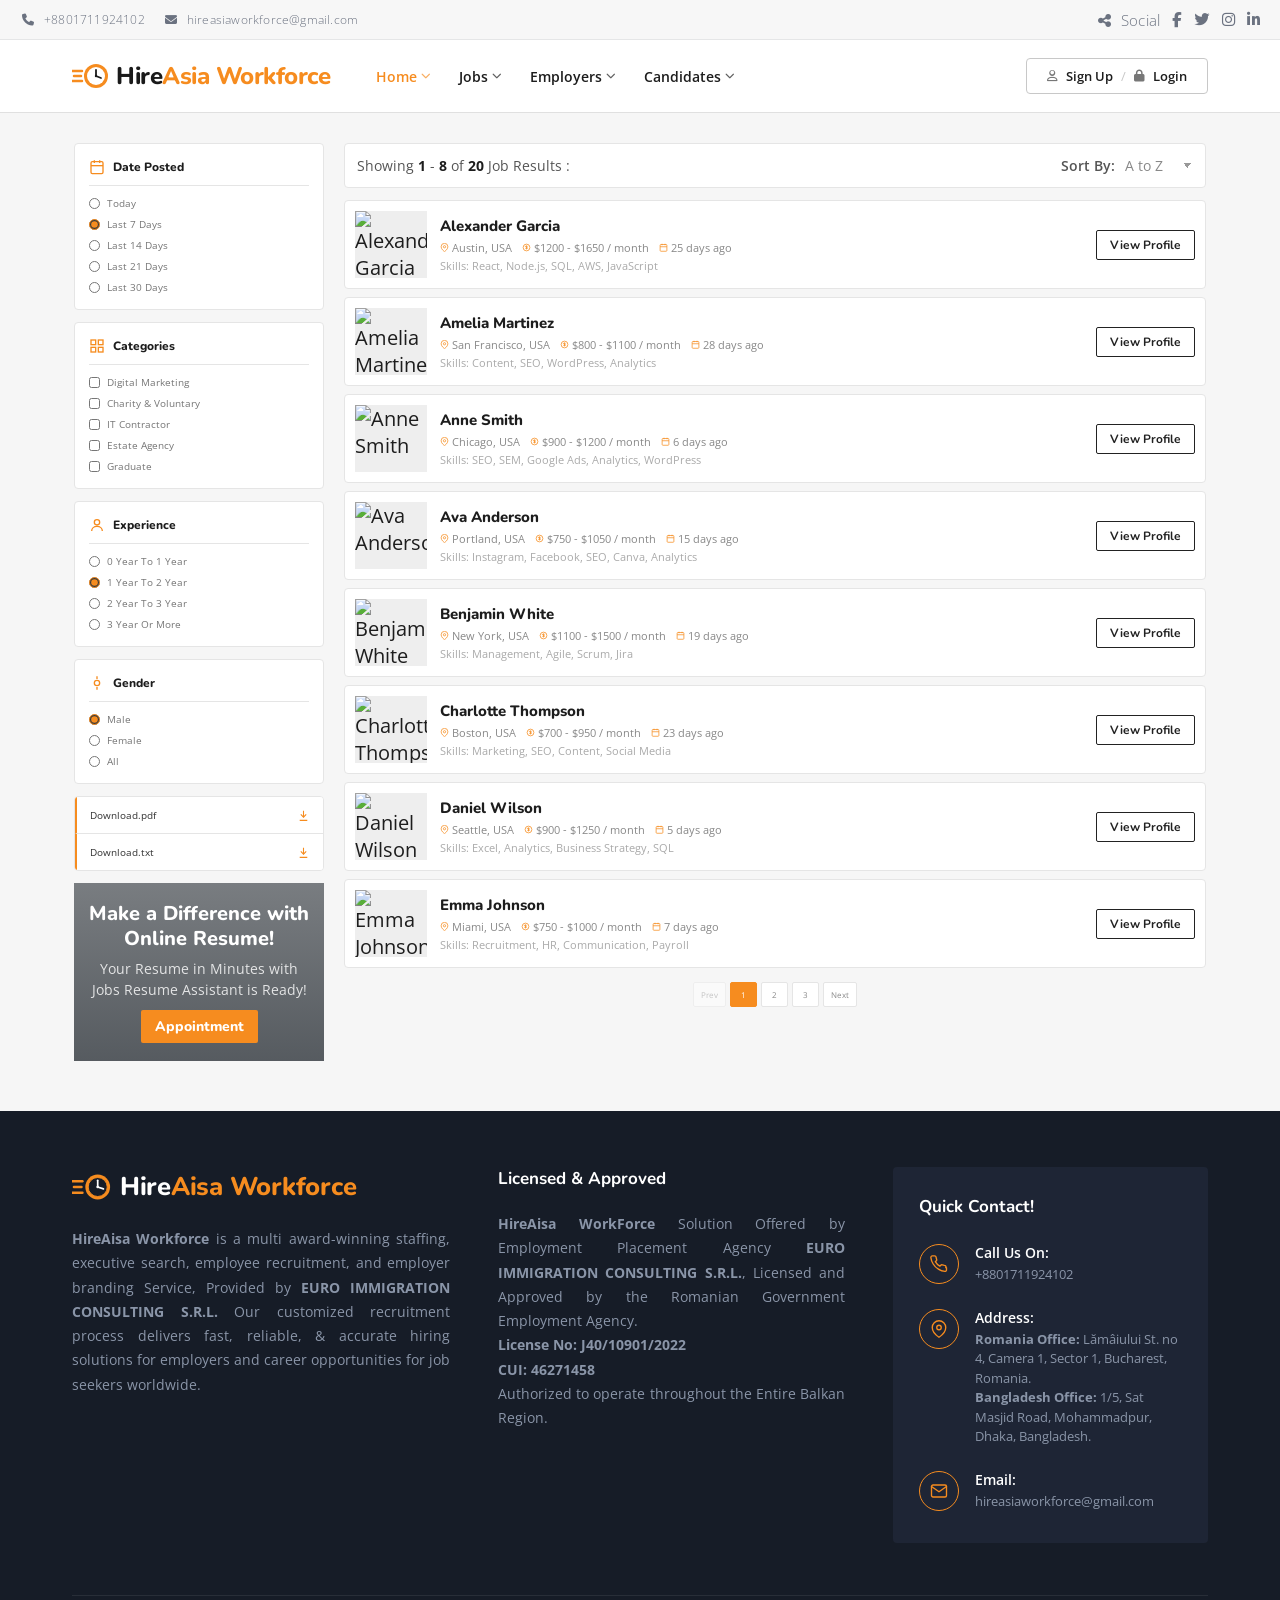
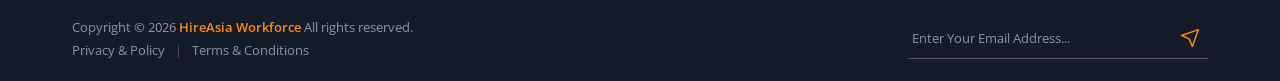
==== commit 77dc319e: "Update with Web" ====
--- a/employeelist.html
+++ b/employeelist.html
@@ -315,37 +315,37 @@
       <ul class="hc-nav__list">
 
         <li class="hc-nav__item hc-nav__item--active">
-          <a href="#" class="hc-nav__link">
+          <a href="index.html" class="hc-nav__link">
             Home <i class="fa-solid fa-chevron-down chevron" aria-hidden="true"></i>
           </a>
           <ul class="hc-dropdown">
-            <li><a href="#">Home 1 – Job Seeker</a></li>
-            <li><a href="#">Home 2 – Job Consultancy</a></li>
-            <li><a href="#">Home 3 – Human Resource</a></li>
+            <!--<li><a href="#">Home 1 – Job Seeker</a></li>-->
+            <!--<li><a href="#">Home 2 – Job Consultancy</a></li>-->
+            <!--<li><a href="#">Home 3 – Human Resource</a></li>-->
           </ul>
         </li>
 
-        <li class="hc-nav__item">
-          <a href="#" class="hc-nav__link">
-            Pages <i class="fa-solid fa-chevron-down chevron" aria-hidden="true"></i>
-          </a>
-          <ul class="hc-dropdown">
-            <li><a href="#">About Us</a></li>
-            <li><a href="#">Pricing</a></li>
-            <li><a href="#">FAQ</a></li>
-            <li><a href="#">Contact</a></li>
-          </ul>
-        </li>
+        <!--<li class="hc-nav__item">-->
+        <!--  <a href="#" class="hc-nav__link">-->
+        <!--    Pages <i class="fa-solid fa-chevron-down chevron" aria-hidden="true"></i>-->
+        <!--  </a>-->
+        <!--  <ul class="hc-dropdown">-->
+        <!--    <li><a href="#">About Us</a></li>-->
+        <!--    <li><a href="#">Pricing</a></li>-->
+        <!--    <li><a href="#">FAQ</a></li>-->
+        <!--    <li><a href="#">Contact</a></li>-->
+        <!--  </ul>-->
+        <!--</li>-->
 
         <li class="hc-nav__item">
           <a href="#" class="hc-nav__link">
             Jobs <i class="fa-solid fa-chevron-down chevron" aria-hidden="true"></i>
           </a>
           <ul class="hc-dropdown">
-            <li><a href="#">Job Listing</a></li>
-            <li><a href="#">Job Grid</a></li>
-            <li><a href="#">Job Detail</a></li>
-            <li><a href="#">Apply for Job</a></li>
+            <li><a href="joblist.html">Job Listing</a></li>
+            <!--<li><a href="#">Job Grid</a></li>-->
+            <!--<li><a href="#">Job Detail</a></li>-->
+            <!--<li><a href="#">Apply for Job</a></li>-->
           </ul>
         </li>
 
@@ -354,9 +354,9 @@
             Employers <i class="fa-solid fa-chevron-down chevron" aria-hidden="true"></i>
           </a>
           <ul class="hc-dropdown">
-            <li><a href="#">Employer Listing</a></li>
-            <li><a href="#">Employer Profile</a></li>
-            <li><a href="#">Post a Job</a></li>
+            <li><a href="employeelist.html">Employer Listing</a></li>
+            <!--<li><a href="#">Employer Profile</a></li>-->
+            <!--<li><a href="#">Post a Job</a></li>-->
           </ul>
         </li>
 
@@ -366,20 +366,20 @@
           </a>
           <ul class="hc-dropdown">
             <li><a href="#">Candidate Listing</a></li>
-            <li><a href="#">Candidate Profile</a></li>
-            <li><a href="#">Upload Resume</a></li>
+            <!--<li><a href="#">Candidate Profile</a></li>-->
+            <!--<li><a href="#">Upload Resume</a></li>-->
           </ul>
         </li>
 
-        <li class="hc-nav__item">
-          <a href="#" class="hc-nav__link">
-            Blog <i class="fa-solid fa-chevron-down chevron" aria-hidden="true"></i>
-          </a>
-          <ul class="hc-dropdown">
-            <li><a href="#">Blog List</a></li>
-            <li><a href="#">Blog Detail</a></li>
-          </ul>
-        </li>
+        <!--<li class="hc-nav__item">-->
+        <!--  <a href="#" class="hc-nav__link">-->
+        <!--    Blog <i class="fa-solid fa-chevron-down chevron" aria-hidden="true"></i>-->
+        <!--  </a>-->
+        <!--  <ul class="hc-dropdown">-->
+        <!--    <li><a href="#">Blog List</a></li>-->
+        <!--    <li><a href="#">Blog Detail</a></li>-->
+        <!--  </ul>-->
+        <!--</li>-->
 
       </ul>
     </nav>
--- a/employee-list.css
+++ b/employee-list.css
@@ -451,7 +451,7 @@
     margin-bottom: 4px;
 
     font-family: var(--heading-font);
-    font-size: 11px;
+    font-size: 15px;
     font-weight: 800;
 
     color: var(--dark);
@@ -470,7 +470,7 @@
 
     margin-bottom: 3px;
 
-    font-size: 14px;
+    font-size: 11px;
     color: #888;
 }
 
@@ -489,7 +489,7 @@
 }
 
 .employee-skills {
-    font-size: 14px;
+    font-size: 11px;
     line-height: 1.4;
 
     color: #aaa;
@@ -517,7 +517,7 @@
     color: #222;
 
     font-family: var(--heading-font);
-    font-size: 14px;
+    font-size: 12px;
     font-weight: 700;
 
     transition:
